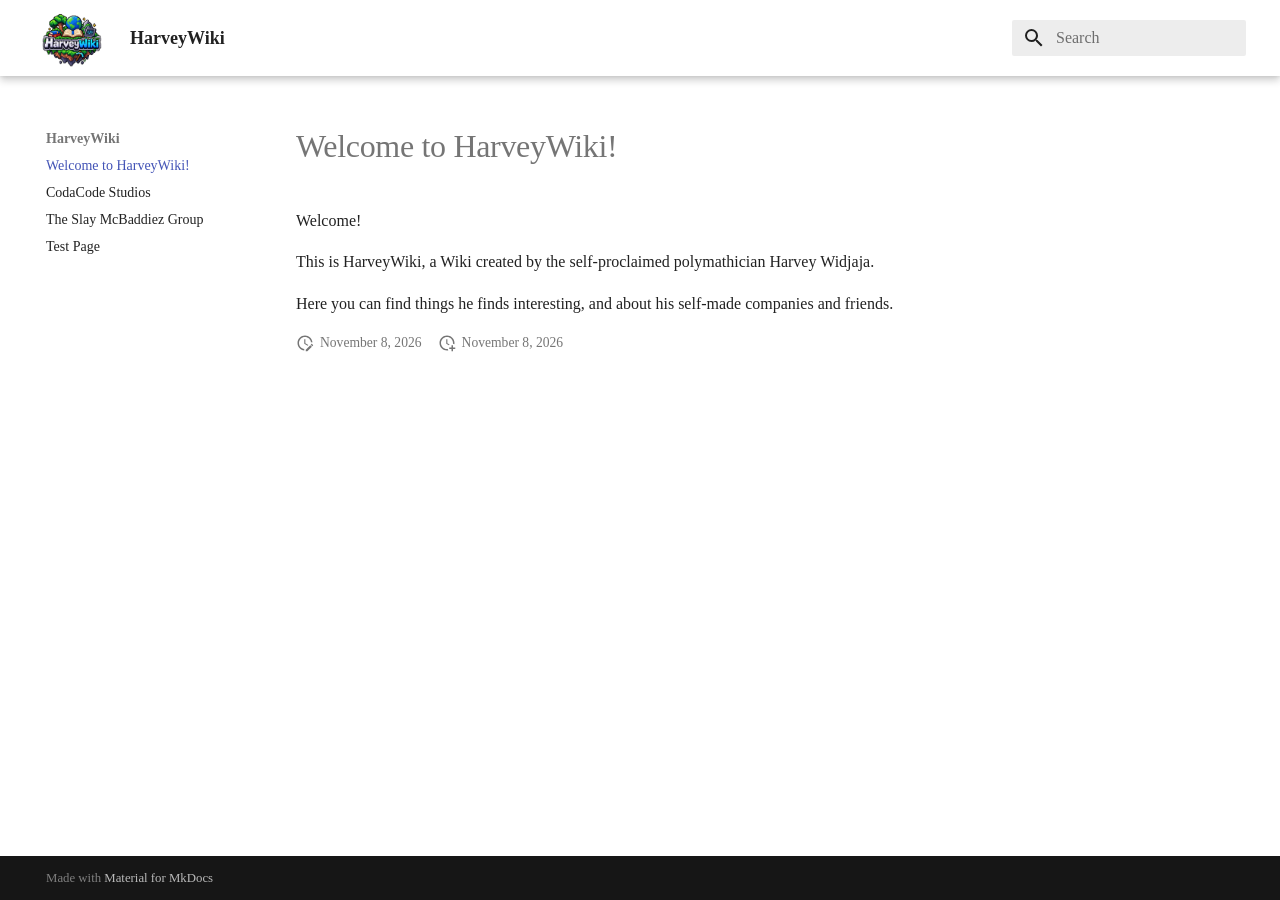
==== index.html @ f0a3e443 "Deployed 99fb58b with MkDocs version: 1.6.1" ====
<!doctype html>
<html lang="en" class="no-js">
  <head>
    
      <meta charset="utf-8">
      <meta name="viewport" content="width=device-width,initial-scale=1">
      
      
      
      
      
        <link rel="next" href="codacode-studios/">
      
      
        
      
      
      <link rel="icon" href="logo.png">
      <meta name="generator" content="mkdocs-1.6.1, mkdocs-material-9.8.1">
    
    
      
        <title>Welcome to HarveyWiki! - HarveyWiki</title>
      
    
    
      <link rel="stylesheet" href="assets/stylesheets/main.57a0d79d.min.css">
      
        
        <link rel="stylesheet" href="assets/stylesheets/palette.fb2fffe2.min.css">
      
      


    
    
      
    
    
      
    
    
      <link rel="stylesheet" href="stylesheets/extra.css">
    
    <script>__md_scope=new URL(".",location),__md_hash=e=>[...e].reduce(((e,_)=>(e<<5)-e+_.charCodeAt(0)),0),__md_get=(e,_=localStorage,t=__md_scope)=>JSON.parse(_.getItem(t.pathname+"."+e)),__md_set=(e,_,t=localStorage,a=__md_scope)=>{try{t.setItem(a.pathname+"."+e,JSON.stringify(_))}catch(e){}}</script>
    
      

    
    
  </head>
  
  
    
    
    
    
    
    <body dir="ltr" data-md-color-scheme="default" data-md-color-primary="white" data-md-color-accent="blue">
  
    
    <input class="md-toggle" data-md-toggle="drawer" type="checkbox" id="__drawer" autocomplete="off">
    <input class="md-toggle" data-md-toggle="search" type="checkbox" id="__search" autocomplete="off">
    <label class="md-overlay" for="__drawer"></label>
    <div data-md-component="skip">
      
    </div>
    <div data-md-component="announce">
      
    </div>
    
    
      

  

<header class="md-header md-header--shadow" data-md-component="header">
  <nav class="md-header__inner md-grid" aria-label="Header">
    <a href="." title="HarveyWiki" class="md-header__button md-logo" aria-label="HarveyWiki" data-md-component="logo">
      
  <img src="logo.png" alt="logo">

    </a>
    <label class="md-header__button md-icon" for="__drawer">
      
      <svg xmlns="http://www.w3.org/2000/svg" viewBox="0 0 24 24"><path d="M3 6h18v2H3zm0 5h18v2H3zm0 5h18v2H3z"/></svg>
    </label>
    <div class="md-header__title" data-md-component="header-title">
      <div class="md-header__ellipsis">
        <div class="md-header__topic">
          <span class="md-ellipsis">
            HarveyWiki
          </span>
        </div>
        <div class="md-header__topic" data-md-component="header-topic">
          <span class="md-ellipsis">
            
              Welcome to HarveyWiki!
            
          </span>
        </div>
      </div>
    </div>
    
      
    
    
    
    
      
      
        <label class="md-header__button md-icon" for="__search">
          
          <svg xmlns="http://www.w3.org/2000/svg" viewBox="0 0 24 24"><path d="M9.5 3A6.5 6.5 0 0 1 16 9.5c0 1.61-.59 3.09-1.56 4.23l.27.27h.79l5 5-1.5 1.5-5-5v-.79l-.27-.27A6.52 6.52 0 0 1 9.5 16 6.5 6.5 0 0 1 3 9.5 6.5 6.5 0 0 1 9.5 3m0 2C7 5 5 7 5 9.5S7 14 9.5 14 14 12 14 9.5 12 5 9.5 5"/></svg>
        </label>
        <div class="md-search" data-md-component="search" role="dialog">
  <label class="md-search__overlay" for="__search"></label>
  <div class="md-search__inner" role="search">
    <form class="md-search__form" name="search">
      <input type="text" class="md-search__input" name="query" aria-label="Search" placeholder="Search" autocapitalize="off" autocorrect="off" autocomplete="off" spellcheck="false" data-md-component="search-query" required>
      <label class="md-search__icon md-icon" for="__search">
        
        <svg xmlns="http://www.w3.org/2000/svg" viewBox="0 0 24 24"><path d="M9.5 3A6.5 6.5 0 0 1 16 9.5c0 1.61-.59 3.09-1.56 4.23l.27.27h.79l5 5-1.5 1.5-5-5v-.79l-.27-.27A6.52 6.52 0 0 1 9.5 16 6.5 6.5 0 0 1 3 9.5 6.5 6.5 0 0 1 9.5 3m0 2C7 5 5 7 5 9.5S7 14 9.5 14 14 12 14 9.5 12 5 9.5 5"/></svg>
        
        <svg xmlns="http://www.w3.org/2000/svg" viewBox="0 0 24 24"><path d="M20 11v2H8l5.5 5.5-1.42 1.42L4.16 12l7.92-7.92L13.5 5.5 8 11z"/></svg>
      </label>
      <nav class="md-search__options" aria-label="Search">
        
        <button type="reset" class="md-search__icon md-icon" title="Clear" aria-label="Clear" tabindex="-1">
          
          <svg xmlns="http://www.w3.org/2000/svg" viewBox="0 0 24 24"><path d="M19 6.41 17.59 5 12 10.59 6.41 5 5 6.41 10.59 12 5 17.59 6.41 19 12 13.41 17.59 19 19 17.59 13.41 12z"/></svg>
        </button>
      </nav>
      
    </form>
    <div class="md-search__output">
      <div class="md-search__scrollwrap" tabindex="0" data-md-scrollfix>
        <div class="md-search-result" data-md-component="search-result">
          <div class="md-search-result__meta">
            Initializing search
          </div>
          <ol class="md-search-result__list" role="presentation"></ol>
        </div>
      </div>
    </div>
  </div>
</div>
      
    
    
  </nav>
  
</header>
    
    <div class="md-container" data-md-component="container">
      
      
        
          
        
      
      <main class="md-main" data-md-component="main">
        <div class="md-main__inner md-grid">
          
            
              
              <div class="md-sidebar md-sidebar--primary" data-md-component="sidebar" data-md-type="navigation" >
                <div class="md-sidebar__scrollwrap">
                  <div class="md-sidebar__inner">
                    



  

<nav class="md-nav md-nav--primary md-nav--integrated" aria-label="Navigation" data-md-level="0">
  <label class="md-nav__title" for="__drawer">
    <a href="." title="HarveyWiki" class="md-nav__button md-logo" aria-label="HarveyWiki" data-md-component="logo">
      
  <img src="logo.png" alt="logo">

    </a>
    HarveyWiki
  </label>
  
  <ul class="md-nav__list" data-md-scrollfix>
    
      
      
  
  
    
  
  
  
    <li class="md-nav__item md-nav__item--active">
      
      <input class="md-nav__toggle md-toggle" type="checkbox" id="__toc">
      
      
      
      <a href="." class="md-nav__link md-nav__link--active">
        
  
  
  <span class="md-ellipsis">
    
  
    Welcome to HarveyWiki!
  

    
  </span>
  
  

      </a>
      
    </li>
  

    
      
      
  
  
  
  
    <li class="md-nav__item">
      <a href="codacode-studios/" class="md-nav__link">
        
  
  
  <span class="md-ellipsis">
    
  
    CodaCode Studios
  

    
  </span>
  
  

      </a>
    </li>
  

    
      
      
  
  
  
  
    <li class="md-nav__item">
      <a href="slaymcbaddies/" class="md-nav__link">
        
  
  
  <span class="md-ellipsis">
    
  
    The Slay McBaddiez Group
  

    
  </span>
  
  

      </a>
    </li>
  

    
      
      
  
  
  
  
    <li class="md-nav__item">
      <a href="testing/" class="md-nav__link">
        
  
  
  <span class="md-ellipsis">
    
  
    Test Page
  

    
  </span>
  
  

      </a>
    </li>
  

    
  </ul>
</nav>
                  </div>
                </div>
              </div>
            
            
          
          
            <div class="md-content" data-md-component="content">
              
              <article class="md-content__inner md-typeset">
                
                  



  <h1>Welcome to HarveyWiki!</h1>

<p>Welcome!</p>
<p>This is HarveyWiki, a Wiki created by the self-proclaimed polymathician Harvey Widjaja.</p>
<p>Here you can find things he finds interesting, and about his self-made companies and friends.</p>







  
    
  
  
    
  


  <aside class="md-source-file">
    
      
  <span class="md-source-file__fact">
    <span class="md-icon" title="Last update">
      <svg xmlns="http://www.w3.org/2000/svg" viewBox="0 0 24 24"><path d="M21 13.1c-.1 0-.3.1-.4.2l-1 1 2.1 2.1 1-1c.2-.2.2-.6 0-.8l-1.3-1.3c-.1-.1-.2-.2-.4-.2m-1.9 1.8-6.1 6V23h2.1l6.1-6.1zM12.5 7v5.2l4 2.4-1 1L11 13V7zM11 21.9c-5.1-.5-9-4.8-9-9.9C2 6.5 6.5 2 12 2c5.3 0 9.6 4.1 10 9.3-.3-.1-.6-.2-1-.2s-.7.1-1 .2C19.6 7.2 16.2 4 12 4c-4.4 0-8 3.6-8 8 0 4.1 3.1 7.5 7.1 7.9l-.1.2z"/></svg>
    </span>
    <span class="git-revision-date-localized-plugin git-revision-date-localized-plugin-date" title="November 8, 2026 23:16:44 UTC">November 8, 2026</span>
  </span>

    
    
      
  <span class="md-source-file__fact">
    <span class="md-icon" title="Created">
      <svg xmlns="http://www.w3.org/2000/svg" viewBox="0 0 24 24"><path d="M14.47 15.08 11 13V7h1.5v5.25l3.08 1.83c-.41.28-.79.62-1.11 1m-1.39 4.84c-.36.05-.71.08-1.08.08-4.42 0-8-3.58-8-8s3.58-8 8-8 8 3.58 8 8c0 .37-.03.72-.08 1.08.69.1 1.33.32 1.92.64.1-.56.16-1.13.16-1.72 0-5.5-4.5-10-10-10S2 6.5 2 12s4.47 10 10 10c.59 0 1.16-.06 1.72-.16-.32-.59-.54-1.23-.64-1.92M18 15v3h-3v2h3v3h2v-3h3v-2h-3v-3z"/></svg>
    </span>
    <span class="git-revision-date-localized-plugin git-revision-date-localized-plugin-date" title="November 8, 2026 23:16:44 UTC">November 8, 2026</span>
  </span>

    
    
    
  </aside>





                
              </article>
            </div>
          
          
<script>var target=document.getElementById(location.hash.slice(1));target&&target.name&&(target.checked=target.name.startsWith("__tabbed_"))</script>
        </div>
        
      </main>
      
        <footer class="md-footer">
  
  <div class="md-footer-meta md-typeset">
    <div class="md-footer-meta__inner md-grid">
      <div class="md-copyright">
  
  
    Made with
    <a href="https://squidfunk.github.io/mkdocs-material/" target="_blank" rel="noopener">
      Material for MkDocs
    </a>
  
</div>
      
    </div>
  </div>
</footer>
      
    </div>
    <div class="md-dialog" data-md-component="dialog">
      <div class="md-dialog__inner md-typeset"></div>
    </div>
    
    
    
      
      
      <script id="__config" type="application/json">{"annotate": null, "base": ".", "features": ["navigation.sections", "navigation.expand", "toc.integrate"], "search": "assets/javascripts/workers/search.a7633da7.min.js", "tags": null, "translations": {"clipboard.copied": "Copied to clipboard", "clipboard.copy": "Copy to clipboard", "search.result.more.one": "1 more on this page", "search.result.more.other": "# more on this page", "search.result.none": "No matching documents", "search.result.one": "1 matching document", "search.result.other": "# matching documents", "search.result.placeholder": "Type to start searching", "search.result.term.missing": "Missing", "select.version": "Select version"}, "version": null}</script>
    
    
      <script src="assets/javascripts/bundle.a5f9d56c.min.js"></script>
      
    
  </body>
</html>
---- assets/stylesheets/main.57a0d79d.min.css ----
@charset "UTF-8";html{box-sizing:border-box;-webkit-text-size-adjust:none;-moz-text-size-adjust:none;text-size-adjust:none}*,:after,:before{box-sizing:inherit}@media(prefers-reduced-motion){*,:after,:before{transition:none!important}}body{margin:0;-webkit-font-smoothing:antialiased;-moz-osx-font-smoothing:grayscale;--md-text-font-family:var(--md-text-font, _),
    -apple-system, BlinkMacSystemFont, Helvetica, Arial, sans-serif;--md-code-font-family:var(--md-code-font, _),
    SFMono-Regular, Consolas, Menlo, monospace}.md-typeset code:not(.focus-visible),a,button,input,label{-webkit-tap-highlight-color:transparent}a{color:inherit;text-decoration:none}hr{box-sizing:initial;display:block;height:.05rem;padding:0;overflow:visible;border:0}small{font-size:80%}sub,sup{line-height:1em}img{border-style:none}table{border-spacing:0;border-collapse:initial}td,th{font-weight:400;vertical-align:top}button{padding:0;margin:0;font-family:inherit;font-size:inherit;background:#0000;border:0}input{border:0;outline:none}:root{--md-primary-fg-color:#4051b5;--md-primary-fg-color--light:#5d6cc0;--md-primary-fg-color--dark:#303fa1;--md-primary-bg-color:#fff;--md-primary-bg-color--light:#ffffffb3;--md-accent-fg-color:#526cfe;--md-accent-fg-color--transparent:#526cfe1a;--md-accent-bg-color:#fff;--md-accent-bg-color--light:#ffffffb3;--md-typeset-table-sort-icon:url("data:image/svg+xml;charset=utf-8,<svg xmlns='http://www.w3.org/2000/svg' viewBox='0 0 24 24'><path d='m18 21-4-4h3V7h-3l4-4 4 4h-3v10h3M2 19v-2h10v2M2 13v-2h7v2M2 7V5h4v2z'/></svg>");--md-typeset-table-sort-icon--asc:url("data:image/svg+xml;charset=utf-8,<svg xmlns='http://www.w3.org/2000/svg' viewBox='0 0 24 24'><path d='M19 17h3l-4 4-4-4h3V3h2M2 17h10v2H2M6 5v2H2V5m0 6h7v2H2z'/></svg>");--md-typeset-table-sort-icon--desc:url("data:image/svg+xml;charset=utf-8,<svg xmlns='http://www.w3.org/2000/svg' viewBox='0 0 24 24'><path d='M19 7h3l-4-4-4 4h3v14h2M2 17h10v2H2M6 5v2H2V5m0 6h7v2H2z'/></svg>")}[data-md-color-scheme=default]{color-scheme:light}[data-md-color-scheme=default] img[src$="#gh-dark-mode-only"],[data-md-color-scheme=default] img[src$="#only-dark"]{display:none}:root,[data-md-color-scheme=default]{--md-hue:225deg;--md-default-fg-color:#000000de;--md-default-fg-color--light:#0000008a;--md-default-fg-color--lighter:#00000052;--md-default-fg-color--lightest:#00000012;--md-default-bg-color:#fff;--md-default-bg-color--light:#ffffffb3;--md-default-bg-color--lighter:#ffffff4d;--md-default-bg-color--lightest:#ffffff1f;--md-code-fg-color:#36464e;--md-code-bg-color:#f5f5f5;--md-code-bg-color--light:#f5f5f5b3;--md-code-bg-color--lighter:#f5f5f54d;--md-code-hl-color:#4287ff;--md-code-hl-color--light:#4287ff1a;--md-code-hl-number-color:#d52a2a;--md-code-hl-special-color:#db1457;--md-code-hl-function-color:#a846b9;--md-code-hl-constant-color:#6e59d9;--md-code-hl-keyword-color:#3f6ec6;--md-code-hl-string-color:#1c7d4d;--md-code-hl-name-color:var(--md-code-fg-color);--md-code-hl-operator-color:var(--md-default-fg-color--light);--md-code-hl-punctuation-color:var(--md-default-fg-color--light);--md-code-hl-comment-color:var(--md-default-fg-color--light);--md-code-hl-generic-color:var(--md-default-fg-color--light);--md-code-hl-variable-color:var(--md-default-fg-color--light);--md-typeset-color:var(--md-default-fg-color);--md-typeset-a-color:var(--md-primary-fg-color);--md-typeset-del-color:#f5503d26;--md-typeset-ins-color:#0bd57026;--md-typeset-kbd-color:#fafafa;--md-typeset-kbd-accent-color:#fff;--md-typeset-kbd-border-color:#b8b8b8;--md-typeset-mark-color:#ffff0080;--md-typeset-table-color:#0000001f;--md-typeset-table-color--light:#00000009;--md-admonition-fg-color:var(--md-default-fg-color);--md-admonition-bg-color:var(--md-default-bg-color);--md-warning-fg-color:#000000de;--md-warning-bg-color:#ff9;--md-footer-fg-color:#fff;--md-footer-fg-color--light:#ffffffb3;--md-footer-fg-color--lighter:#ffffff73;--md-footer-bg-color:#000000de;--md-footer-bg-color--dark:#00000052;--md-shadow-z1:0 0.2rem 0.5rem #0000000d,
    0 0 0.05rem #0000001a;--md-shadow-z2:0 0.2rem 0.5rem #0000001a,
    0 0 0.05rem #00000040;--md-shadow-z3:0 0.2rem 0.5rem #0003,
    0 0 0.05rem #00000059}.md-icon svg{display:block;width:1.2rem;height:1.2rem;fill:currentcolor}aside,body,input{font-family:var(--md-text-font-family);font-feature-settings:"kern","liga";color:var(--md-typeset-color)}code,kbd,pre{font-family:var(--md-code-font-family);font-feature-settings:"kern"}.md-typeset{font-size:.8rem;line-height:1.6;overflow-wrap:break-word;-webkit-print-color-adjust:exact;color-adjust:exact}@media print{.md-typeset{font-size:.68rem}.md-typeset code,.md-typeset kbd,.md-typeset pre{white-space:pre-wrap}}.md-typeset blockquote,.md-typeset dl,.md-typeset figure,.md-typeset ol,.md-typeset pre,.md-typeset ul{margin-top:1em;margin-bottom:1em}.md-typeset h1{margin:0 0 1.25em;font-size:2em;line-height:1.3;color:var(--md-default-fg-color--light)}.md-typeset h1,.md-typeset h2{font-weight:300;letter-spacing:-.01em}.md-typeset h2{margin:1.6em 0 .64em;font-size:1.5625em;line-height:1.4}.md-typeset h3{margin:1.6em 0 .8em;font-size:1.25em;font-weight:400;line-height:1.5;letter-spacing:-.01em}.md-typeset h2+h3{margin-top:.8em}.md-typeset h4{margin:1em 0;font-weight:700;letter-spacing:-.01em}.md-typeset h5,.md-typeset h6{margin:1.25em 0;font-size:.8em;font-weight:700;color:var(--md-default-fg-color--light);letter-spacing:-.01em}.md-typeset h5{text-transform:uppercase}.md-typeset h5 code{text-transform:none}.md-typeset hr{display:flow-root;margin:1.5em 0;border-bottom:.05rem solid var(--md-default-fg-color--lightest)}.md-typeset a{color:var(--md-typeset-a-color);word-break:break-word}.md-typeset a,.md-typeset a:before{transition:color 125ms}.md-typeset a:focus,.md-typeset a:hover{color:var(--md-accent-fg-color)}.md-typeset a:focus code,.md-typeset a:hover code{color:var(--md-accent-fg-color);background-color:var(--md-accent-fg-color--transparent)}.md-typeset a code{color:var(--md-typeset-a-color)}.md-typeset a.focus-visible{outline-color:var(--md-accent-fg-color);outline-offset:.2rem}.md-typeset code,.md-typeset kbd,.md-typeset pre{font-variant-ligatures:none;color:var(--md-code-fg-color);direction:ltr;transition:background-color 125ms}.md-typeset code{padding:0 .2941176471em;font-size:.85em;word-break:break-word;background-color:var(--md-code-bg-color);border-radius:.1rem;-webkit-box-decoration-break:clone;box-decoration-break:clone;transition:color 125ms,background-color 125ms}.md-typeset code:not(.focus-visible){outline:none}.md-typeset pre{position:relative;display:flow-root;line-height:1.4}.md-typeset pre>code{display:block;padding:.7720588235em 1.1764705882em;margin:0;overflow:auto;word-break:normal;touch-action:auto;scrollbar-color:var(--md-default-fg-color--lighter) #0000;scrollbar-width:thin;outline-color:var(--md-accent-fg-color);box-shadow:none;-webkit-box-decoration-break:slice;box-decoration-break:slice}.md-typeset pre>code:hover{scrollbar-color:var(--md-accent-fg-color) #0000}.md-typeset pre>code::-webkit-scrollbar{width:.2rem;height:.2rem}.md-typeset pre>code::-webkit-scrollbar-thumb{background-color:var(--md-default-fg-color--lighter)}.md-typeset pre>code::-webkit-scrollbar-thumb:hover{background-color:var(--md-accent-fg-color)}.md-typeset kbd{display:inline-block;padding:0 .6666666667em;font-size:.75em;color:var(--md-default-fg-color);word-break:break-word;vertical-align:text-top;background-color:var(--md-typeset-kbd-color);border-radius:.1rem;box-shadow:0 .1rem 0 .05rem var(--md-typeset-kbd-border-color),0 .1rem 0 var(--md-typeset-kbd-border-color),0 -.1rem .2rem var(--md-typeset-kbd-accent-color) inset}.md-typeset mark{color:inherit;word-break:break-word;background-color:var(--md-typeset-mark-color);-webkit-box-decoration-break:clone;box-decoration-break:clone}.md-typeset abbr{text-decoration:none;cursor:help}.md-typeset [data-preview],.md-typeset abbr{border-bottom:.05rem dotted var(--md-default-fg-color--light)}.md-typeset small{opacity:.75}[dir=ltr] .md-typeset sub,[dir=ltr] .md-typeset sup{margin-left:.078125em}[dir=rtl] .md-typeset sub,[dir=rtl] .md-typeset sup{margin-right:.078125em}[dir=ltr] .md-typeset blockquote{padding-left:.6rem;border-left:.2rem solid var(--md-default-fg-color--lighter)}[dir=rtl] .md-typeset blockquote{padding-right:.6rem;border-right:.2rem solid var(--md-default-fg-color--lighter)}.md-typeset blockquote{margin-left:0;margin-right:0;color:var(--md-default-fg-color--light)}.md-typeset ul{list-style-type:disc}.md-typeset ul[type]{list-style-type:revert-layer}[dir=ltr] .md-typeset ol,[dir=ltr] .md-typeset ol li ol,[dir=ltr] .md-typeset ol li ul,[dir=ltr] .md-typeset ul,[dir=ltr] .md-typeset ul li ol,[dir=ltr] .md-typeset ul li ul{margin-left:.625em}[dir=rtl] .md-typeset ol,[dir=rtl] .md-typeset ol li ol,[dir=rtl] .md-typeset ol li ul,[dir=rtl] .md-typeset ul,[dir=rtl] .md-typeset ul li ol,[dir=rtl] .md-typeset ul li ul{margin-right:.625em}.md-typeset ol,.md-typeset ul{padding:0}.md-typeset ol:not([hidden]),.md-typeset ul:not([hidden]){display:flow-root}.md-typeset ol ol,.md-typeset ul ol{list-style-type:lower-alpha}.md-typeset ol ol ol,.md-typeset ul ol ol{list-style-type:lower-roman}.md-typeset ol ol ol ol,.md-typeset ul ol ol ol{list-style-type:upper-alpha}.md-typeset ol ol ol ol ol,.md-typeset ul ol ol ol ol{list-style-type:upper-roman}.md-typeset ol[type],.md-typeset ul[type]{list-style-type:revert-layer}[dir=ltr] .md-typeset ol li,[dir=ltr] .md-typeset ul li{margin-left:1.25em}[dir=rtl] .md-typeset ol li,[dir=rtl] .md-typeset ul li{margin-right:1.25em}.md-typeset ol li,.md-typeset ul li{margin-bottom:.5em}.md-typeset ol li blockquote,.md-typeset ol li p,.md-typeset ul li blockquote,.md-typeset ul li p{margin:.5em 0}.md-typeset ol li:last-child,.md-typeset ul li:last-child{margin-bottom:0}.md-typeset ol li ol,.md-typeset ol li ul,.md-typeset ul li ol,.md-typeset ul li ul{margin-top:.5em;margin-bottom:.5em}[dir=ltr] .md-typeset dd{margin-left:1.875em}[dir=rtl] .md-typeset dd{margin-right:1.875em}.md-typeset dd{margin-top:1em;margin-bottom:1.5em}.md-typeset img,.md-typeset svg,.md-typeset video{max-width:100%;height:auto}.md-typeset img[align=left]{margin:1em 1em 1em 0}.md-typeset img[align=right]{margin:1em 0 1em 1em}.md-typeset img[align]:only-child{margin-top:0}.md-typeset figure{display:flow-root;width:fit-content;max-width:100%;margin:1em auto;text-align:center}.md-typeset figure img{display:block;margin:0 auto}.md-typeset figcaption{max-width:24rem;margin:1em auto;font-style:italic}.md-typeset iframe{max-width:100%}.md-typeset table:not([class]){display:inline-block;max-width:100%;overflow:auto;font-size:.64rem;touch-action:auto;background-color:var(--md-default-bg-color);border:.05rem solid var(--md-typeset-table-color);border-radius:.1rem}@media print{.md-typeset table:not([class]){display:table}}.md-typeset table:not([class])+*{margin-top:1.5em}.md-typeset table:not([class]) td>:first-child,.md-typeset table:not([class]) th>:first-child{margin-top:0}.md-typeset table:not([class]) td>:last-child,.md-typeset table:not([class]) th>:last-child{margin-bottom:0}.md-typeset table:not([class]) td:not([align]),.md-typeset table:not([class]) th:not([align]){text-align:left}[dir=rtl] .md-typeset table:not([class]) td:not([align]),[dir=rtl] .md-typeset table:not([class]) th:not([align]){text-align:right}.md-typeset table:not([class]) th{min-width:5rem;padding:.9375em 1.25em;font-weight:700;vertical-align:top}.md-typeset table:not([class]) td{padding:.9375em 1.25em;vertical-align:top;border-top:.05rem solid var(--md-typeset-table-color)}.md-typeset table:not([class]) tbody tr{transition:background-color 125ms}.md-typeset table:not([class]) tbody tr:hover{background-color:var(--md-typeset-table-color--light);box-shadow:0 .05rem 0 var(--md-default-bg-color) inset}.md-typeset table:not([class]) a{word-break:normal}.md-typeset table th[role=columnheader]{cursor:pointer}[dir=ltr] .md-typeset table th[role=columnheader]:after{margin-left:.5em}[dir=rtl] .md-typeset table th[role=columnheader]:after{margin-right:.5em}.md-typeset table th[role=columnheader]:after{display:inline-block;width:1.2em;height:1.2em;vertical-align:text-bottom;content:"";-webkit-mask-image:var(--md-typeset-table-sort-icon);mask-image:var(--md-typeset-table-sort-icon);-webkit-mask-repeat:no-repeat;mask-repeat:no-repeat;-webkit-mask-size:contain;mask-size:contain;transition:background-color 125ms}.md-typeset table th[role=columnheader]:hover:after{background-color:var(--md-default-fg-color--lighter)}.md-typeset table th[role=columnheader][aria-sort=ascending]:after{background-color:var(--md-default-fg-color--light);-webkit-mask-image:var(--md-typeset-table-sort-icon--asc);mask-image:var(--md-typeset-table-sort-icon--asc)}.md-typeset table th[role=columnheader][aria-sort=descending]:after{background-color:var(--md-default-fg-color--light);-webkit-mask-image:var(--md-typeset-table-sort-icon--desc);mask-image:var(--md-typeset-table-sort-icon--desc)}.md-typeset__scrollwrap{margin:1em -.8rem;overflow-x:auto;touch-action:auto}.md-typeset__table{display:inline-block;padding:0 .8rem;margin-bottom:.5em}@media print{.md-typeset__table{display:block}}html .md-typeset__table table{display:table;width:100%;margin:0;overflow:hidden}@media screen and (max-width:44.984375em){.md-content__inner>pre{margin:1em -.8rem}.md-content__inner>pre code{border-radius:0}}.md-typeset .md-author{position:relative;display:block;flex-shrink:0;width:1.6rem;height:1.6rem;overflow:hidden;border-radius:100%;transition:color 125ms,transform 125ms}.md-typeset .md-author img{display:block}.md-typeset .md-author--more{font-size:.6rem;font-weight:700;line-height:1.6rem;color:var(--md-default-fg-color--lighter);text-align:center;background:var(--md-default-fg-color--lightest)}.md-typeset .md-author--long{width:2.4rem;height:2.4rem}.md-typeset a.md-author{transform:scale(1)}.md-typeset a.md-author img{filter:grayscale(100%) opacity(75%);border-radius:100%;transition:filter 125ms}.md-typeset a.md-author:focus,.md-typeset a.md-author:hover{z-index:1;transform:scale(1.1)}.md-typeset a.md-author:focus img,.md-typeset a.md-author:hover img{filter:grayscale(0)}.md-banner{overflow:auto;color:var(--md-footer-fg-color);background-color:var(--md-footer-bg-color)}@media print{.md-banner{display:none}}.md-banner--warning{color:var(--md-warning-fg-color);background-color:var(--md-warning-bg-color)}.md-banner__inner{padding:0 .8rem;margin:.6rem auto;font-size:.7rem}[dir=ltr] .md-banner__button{float:right}[dir=rtl] .md-banner__button{float:left}.md-banner__button{color:inherit;cursor:pointer;transition:opacity .25s}.no-js .md-banner__button{display:none}.md-banner__button:hover{opacity:.7}html{height:100%;overflow-x:hidden;font-size:125%}@media screen and (min-width:100em){html{font-size:137.5%}}@media screen and (min-width:125em){html{font-size:150%}}body{position:relative;display:flex;flex-direction:column;width:100%;min-height:100%;font-size:.5rem;background-color:var(--md-default-bg-color)}@media print{body{display:block}}@media screen and (max-width:59.984375em){body[data-md-scrolllock]{position:fixed}}.md-grid{max-width:61rem;margin-left:auto;margin-right:auto}.md-container{display:flex;flex-grow:1;flex-direction:column}@media print{.md-container{display:block}}.md-main{flex-grow:1}.md-main__inner{display:flex;height:100%;margin-top:1.5rem}.md-ellipsis{overflow:hidden;text-overflow:ellipsis}.md-toggle{display:none}.md-option{position:absolute;width:0;height:0;opacity:0}.md-option:checked+label:not([hidden]){display:block}.md-option.focus-visible+label{outline-style:auto;outline-color:var(--md-accent-fg-color)}.md-skip{position:fixed;z-index:-1;padding:.3rem .5rem;margin:.5rem;font-size:.64rem;color:var(--md-default-bg-color);background-color:var(--md-default-fg-color);border-radius:.1rem;outline-color:var(--md-accent-fg-color);opacity:0;transform:translateY(.4rem)}.md-skip:focus{z-index:10;opacity:1;transition:transform .25s cubic-bezier(.4,0,.2,1),opacity 175ms 75ms;transform:translateY(0)}@page{margin:25mm}:root{--md-clipboard-icon:url("data:image/svg+xml;charset=utf-8,<svg xmlns='http://www.w3.org/2000/svg' viewBox='0 0 24 24'><path d='M19 21H8V7h11m0-2H8a2 2 0 0 0-2 2v14a2 2 0 0 0 2 2h11a2 2 0 0 0 2-2V7a2 2 0 0 0-2-2m-3-4H4a2 2 0 0 0-2 2v14h2V3h12z'/></svg>");--md-code-select-icon:url("data:image/svg+xml;charset=utf-8,<svg xmlns='http://www.w3.org/2000/svg' viewBox='0 0 24 24'><path d='M19 19h-4v2h4c1.1 0 2-.9 2-2v-4h-2m0-12h-4v2h4v4h2V5c0-1.1-.9-2-2-2M5 5h4V3H5c-1.1 0-2 .9-2 2v4h2m0 6H3v4c0 1.1.9 2 2 2h4v-2H5zm2-4h2v2H7zm4 0h2v2h-2zm4 0h2v2h-2zM7 7h2v2H7zm4 0h2v2h-2zm4 0h2v2h-2zm-8 8h2v2H7zm4 0h2v2h-2zm4 0h2v2h-2z'/></svg>");--md-code-copy-icon:url("data:image/svg+xml;charset=utf-8,<svg xmlns='http://www.w3.org/2000/svg' viewBox='0 0 24 24'><path d='M19 21H8V7h11m0-2H8a2 2 0 0 0-2 2v14a2 2 0 0 0 2 2h11a2 2 0 0 0 2-2V7a2 2 0 0 0-2-2m-3-4H4a2 2 0 0 0-2 2v14h2V3h12z'/></svg>")}.md-clipboard{z-index:1;width:1.5em;height:1.5em;color:var(--md-default-fg-color--lightest);cursor:pointer;border-radius:.1rem;outline-color:var(--md-accent-fg-color);outline-offset:.1rem;transition:color .25s}@media print{.md-clipboard{display:none}}.md-clipboard:not(.focus-visible){outline:none;-webkit-tap-highlight-color:transparent}:hover>.md-clipboard{color:var(--md-default-fg-color--light)}.md-clipboard:focus,.md-clipboard:hover{color:var(--md-accent-fg-color)}.md-clipboard:after{display:block;width:1.125em;height:1.125em;margin:0 auto;content:"";background-color:currentcolor;-webkit-mask-image:var(--md-clipboard-icon);mask-image:var(--md-clipboard-icon);-webkit-mask-repeat:no-repeat;mask-repeat:no-repeat;-webkit-mask-position:center;mask-position:center;-webkit-mask-size:contain;mask-size:contain}.md-clipboard--inline{cursor:pointer}.md-clipboard--inline code{transition:color .25s,background-color .25s}.md-clipboard--inline:focus code,.md-clipboard--inline:hover code{color:var(--md-accent-fg-color);background-color:var(--md-accent-fg-color--transparent)}.md-typeset .md-code__content{display:grid}.md-code__nav{position:absolute;top:.25em;right:.25em;z-index:1;display:flex;gap:.2rem;padding:.2rem;background-color:var(--md-code-bg-color--lighter);border-radius:.1rem;transition:background-color .25s}:hover>.md-code__nav{background-color:var(--md-code-bg-color--light)}.md-code__button{display:block;width:1.5em;height:1.5em;color:var(--md-default-fg-color--lightest);cursor:pointer;outline-color:var(--md-accent-fg-color);outline-offset:.1rem;transition:color .25s}:hover>*>.md-code__button{color:var(--md-default-fg-color--light)}.md-code__button.focus-visible,.md-code__button:hover{color:var(--md-accent-fg-color)}.md-code__button--active{color:var(--md-default-fg-color)!important}.md-code__button:after{display:block;width:1.125em;height:1.125em;margin:0 auto;content:"";background-color:currentcolor;-webkit-mask-repeat:no-repeat;mask-repeat:no-repeat;-webkit-mask-position:center;mask-position:center;-webkit-mask-size:contain;mask-size:contain}.md-code__button[data-md-type=select]:after{-webkit-mask-image:var(--md-code-select-icon);mask-image:var(--md-code-select-icon)}.md-code__button[data-md-type=copy]:after{-webkit-mask-image:var(--md-code-copy-icon);mask-image:var(--md-code-copy-icon)}@keyframes consent{0%{opacity:0;transform:translateY(100%)}to{opacity:1;transform:translateY(0)}}@keyframes overlay{0%{opacity:0}to{opacity:1}}.md-consent__overlay{position:fixed;top:0;z-index:5;width:100%;height:100%;background-color:#0000008a;-webkit-backdrop-filter:blur(.1rem);backdrop-filter:blur(.1rem);opacity:1;animation:overlay .25s both}.md-consent__inner{position:fixed;bottom:0;z-index:5;width:100%;max-height:100%;padding:0;overflow:auto;background-color:var(--md-default-bg-color);border:0;border-radius:.1rem;box-shadow:0 0 .2rem #0000001a,0 .2rem .4rem #0003;animation:consent .5s cubic-bezier(.1,.7,.1,1) both}.md-consent__form{padding:.8rem}.md-consent__settings{display:none;margin:1em 0}input:checked+.md-consent__settings{display:block}.md-consent__controls{margin-bottom:.8rem}.md-typeset .md-consent__controls .md-button{display:inline}@media screen and (max-width:44.984375em){.md-typeset .md-consent__controls .md-button{display:block;width:100%;margin-top:.4rem;text-align:center}}.md-consent label{cursor:pointer}.md-content{flex-grow:1;min-width:0}.md-content__inner{padding-top:.6rem;margin:0 .8rem 1.2rem}@media screen and (min-width:76.25em){[dir=ltr] .md-sidebar--primary:not([hidden])~.md-content>.md-content__inner,[dir=rtl] .md-sidebar--secondary:not([hidden])~.md-content>.md-content__inner{margin-left:1.2rem}[dir=ltr] .md-sidebar--secondary:not([hidden])~.md-content>.md-content__inner,[dir=rtl] .md-sidebar--primary:not([hidden])~.md-content>.md-content__inner{margin-right:1.2rem}}.md-content__inner:before{display:block;height:.4rem;content:""}.md-content__inner>:last-child{margin-bottom:0}[dir=ltr] .md-content__button{float:right;margin-left:.4rem}[dir=rtl] .md-content__button{float:left;margin-right:.4rem}.md-content__button{padding:0;margin:.4rem 0}@media print{.md-content__button{display:none}}.md-typeset .md-content__button{color:var(--md-default-fg-color--lighter)}.md-content__button svg{display:inline;vertical-align:top}[dir=rtl] .md-content__button svg{transform:scaleX(-1)}[dir=ltr] .md-dialog{right:.8rem}[dir=rtl] .md-dialog{left:.8rem}.md-dialog{position:fixed;bottom:.8rem;z-index:4;min-width:11.1rem;padding:.4rem .6rem;pointer-events:none;background-color:var(--md-default-fg-color);border-radius:.1rem;box-shadow:var(--md-shadow-z3);opacity:0;transition:transform 0s .4s,opacity .4s;transform:translateY(100%)}@media print{.md-dialog{display:none}}.md-dialog--active{pointer-events:auto;opacity:1;transition:transform .4s cubic-bezier(.075,.85,.175,1),opacity .4s;transform:translateY(0)}.md-dialog__inner{font-size:.7rem;color:var(--md-default-bg-color)}.md-feedback{margin:2em 0 1em;text-align:center}.md-feedback fieldset{padding:0;margin:0;border:none}.md-feedback__title{margin:1em auto;font-weight:700}.md-feedback__inner{position:relative}.md-feedback__list{position:relative;display:flex;flex-wrap:wrap;place-content:baseline center}.md-feedback__list:hover .md-icon:not(:disabled){color:var(--md-default-fg-color--lighter)}:disabled .md-feedback__list{min-height:1.8rem}.md-feedback__icon{flex-shrink:0;margin:0 .1rem;color:var(--md-default-fg-color--light);cursor:pointer;transition:color 125ms}.md-feedback__icon:not(:disabled).md-icon:hover{color:var(--md-accent-fg-color)}.md-feedback__icon:disabled{color:var(--md-default-fg-color--lightest);pointer-events:none}.md-feedback__note{position:relative;opacity:0;transition:transform .4s cubic-bezier(.1,.7,.1,1),opacity .15s;transform:translateY(.4rem)}.md-feedback__note>*{max-width:16rem;margin:0 auto}:disabled .md-feedback__note{opacity:1;transform:translateY(0)}@media print{.md-feedback,.md-footer{display:none}}.md-footer{color:var(--md-footer-fg-color);background-color:var(--md-footer-bg-color)}.md-footer__inner{justify-content:space-between;padding:.2rem;overflow:auto}.md-footer__inner:not([hidden]){display:flex}.md-footer__link{display:flex;flex-grow:.01;align-items:end;max-width:100%;margin-top:1rem;margin-bottom:.4rem;overflow:hidden;outline-color:var(--md-accent-fg-color);transition:opacity .25s}.md-footer__link:focus,.md-footer__link:hover{opacity:.7}[dir=rtl] .md-footer__link svg{transform:scaleX(-1)}@media screen and (max-width:44.984375em){.md-footer__link--prev{flex-shrink:0}.md-footer__link--prev .md-footer__title{display:none}}[dir=ltr] .md-footer__link--next{margin-left:auto}.md-footer__link--next{text-align:right}[dir=rtl] .md-footer__link--next{margin-right:auto;text-align:left}.md-footer__title{flex-grow:1;max-width:calc(100% - 2.4rem);padding:0 1rem;margin-bottom:.7rem;font-size:.9rem;white-space:nowrap}.md-footer__button{padding:.4rem;margin:.2rem}.md-footer__direction{font-size:.64rem;opacity:.7}.md-footer-meta{background-color:var(--md-footer-bg-color--dark)}.md-footer-meta__inner{display:flex;flex-wrap:wrap;justify-content:space-between;padding:.2rem}html .md-footer-meta.md-typeset a{color:var(--md-footer-fg-color--light)}html .md-footer-meta.md-typeset a:focus,html .md-footer-meta.md-typeset a:hover{color:var(--md-footer-fg-color)}.md-copyright{width:100%;padding:.4rem 0;margin:auto .6rem;font-size:.64rem;color:var(--md-footer-fg-color--lighter)}.md-copyright__highlight{color:var(--md-footer-fg-color--light)}.md-social{display:inline-flex;gap:.2rem;padding:.2rem 0 .6rem;margin:0 .4rem}@media screen and (min-width:45em){.md-copyright{width:auto}.md-social{padding:.6rem 0}}.md-social__link{display:inline-block;width:1.6rem;height:1.6rem;text-align:center}.md-social__link:before{line-height:1.9}.md-social__link svg{max-height:.8rem;vertical-align:-25%;fill:currentcolor}.md-typeset .md-button{display:inline-block;padding:.625em 2em;font-weight:700;color:var(--md-primary-fg-color);cursor:pointer;border:.1rem solid;border-radius:.1rem;transition:color 125ms,background-color 125ms,border-color 125ms}.md-typeset .md-button--primary{color:var(--md-primary-bg-color);background-color:var(--md-primary-fg-color);border-color:var(--md-primary-fg-color)}.md-typeset .md-button:focus,.md-typeset .md-button:hover{color:var(--md-accent-bg-color);background-color:var(--md-accent-fg-color);border-color:var(--md-accent-fg-color)}[dir=ltr] .md-typeset .md-input,[dir=rtl] .md-typeset .md-input{border-top-left-radius:.1rem}[dir=ltr] .md-typeset .md-input,[dir=rtl] .md-typeset .md-input{border-top-right-radius:.1rem}.md-typeset .md-input{height:1.8rem;padding:0 .6rem;font-size:.8rem;border-bottom:.1rem solid var(--md-default-fg-color--lighter);box-shadow:var(--md-shadow-z1);transition:border .25s,box-shadow .25s}.md-typeset .md-input:focus,.md-typeset .md-input:hover{border-bottom-color:var(--md-accent-fg-color);box-shadow:var(--md-shadow-z2)}.md-typeset .md-input--stretch{width:100%}.md-header{position:sticky;left:0;right:0;top:0;z-index:4;display:block;color:var(--md-primary-bg-color);background-color:var(--md-primary-fg-color);box-shadow:0 0 .2rem #0000,0 .2rem .4rem #0000}@media print{.md-header{display:none}}.md-header[hidden]{transition:transform .25s cubic-bezier(.8,0,.6,1),box-shadow .25s;transform:translateY(-100%)}.md-header--shadow{box-shadow:0 0 .2rem #0000001a,0 .2rem .4rem #0003;transition:transform .25s cubic-bezier(.1,.7,.1,1),box-shadow .25s}.md-header__inner{display:flex;align-items:center;padding:0 .2rem}.md-header__button{position:relative;z-index:1;padding:.4rem;margin:.2rem;color:currentcolor;vertical-align:middle;cursor:pointer;outline-color:var(--md-accent-fg-color);transition:opacity .25s}.md-header__button:hover{opacity:.7}.md-header__button:not([hidden]){display:inline-block}.md-header__button:not(.focus-visible){outline:none;-webkit-tap-highlight-color:transparent}.md-header__button.md-logo{padding:.4rem;margin:.2rem}@media screen and (max-width:76.234375em){.md-header__button.md-logo{display:none}}.md-header__button.md-logo img,.md-header__button.md-logo svg{display:block;width:auto;height:1.2rem;fill:currentcolor}@media screen and (min-width:60em){.md-header__button[for=__search]{display:none}}.no-js .md-header__button[for=__search]{display:none}[dir=rtl] .md-header__button[for=__search] svg{transform:scaleX(-1)}@media screen and (min-width:76.25em){.md-header__button[for=__drawer]{display:none}}.md-header__topic{position:absolute;display:flex;max-width:100%;white-space:nowrap;transition:transform .4s cubic-bezier(.1,.7,.1,1),opacity .15s}.md-header__topic+.md-header__topic{z-index:-1;pointer-events:none;opacity:0;transition:transform .4s cubic-bezier(1,.7,.1,.1),opacity .15s;transform:translateX(1.25rem)}[dir=rtl] .md-header__topic+.md-header__topic{transform:translateX(-1.25rem)}.md-draft,.md-header__topic:first-child,.md-nav__title{font-weight:700}[dir=ltr] .md-header__title{margin-left:1rem;margin-right:.4rem}[dir=rtl] .md-header__title{margin-right:1rem;margin-left:.4rem}.md-header__title{flex-grow:1;height:2.4rem;font-size:.9rem;line-height:2.4rem}.md-header__title--active .md-header__topic{z-index:-1;pointer-events:none;opacity:0;transition:transform .4s cubic-bezier(1,.7,.1,.1),opacity .15s;transform:translateX(-1.25rem)}[dir=rtl] .md-header__title--active .md-header__topic{transform:translateX(1.25rem)}.md-header__title--active .md-header__topic+.md-header__topic{z-index:0;pointer-events:auto;opacity:1;transition:transform .4s cubic-bezier(.1,.7,.1,1),opacity .15s;transform:translateX(0)}.md-header__title>.md-header__ellipsis{position:relative;width:100%;height:100%}.md-header__option{display:flex;flex-shrink:0;max-width:100%;white-space:nowrap;transition:max-width 0s .25s,opacity .25s .25s}[data-md-toggle=search]:checked~.md-header .md-header__option{max-width:0;opacity:0;transition:max-width,opacity}.md-header__option>input{bottom:0}.md-header__source{display:none}@media screen and (min-width:60em){[dir=ltr] .md-header__source{margin-left:1rem}[dir=rtl] .md-header__source{margin-right:1rem}.md-header__source{display:block;width:11.7rem;max-width:11.7rem}}@media screen and (min-width:76.25em){[dir=ltr] .md-header__source{margin-left:1.4rem}[dir=rtl] .md-header__source{margin-right:1.4rem}}.md-meta{font-size:.7rem;line-height:1.3;color:var(--md-default-fg-color--light)}.md-meta__list{display:inline-flex;flex-wrap:wrap;padding:0;margin:0;list-style:none}.md-meta__item:not(:last-child):after{margin-left:.2rem;margin-right:.2rem;content:"·"}.md-meta__link{color:var(--md-typeset-a-color)}.md-meta__link:focus,.md-meta__link:hover{color:var(--md-accent-fg-color)}.md-draft{display:inline-block;padding-left:.5714285714em;padding-right:.5714285714em;color:#fff;background-color:#ff1744;border-radius:.125em}:root{--md-nav-icon--prev:url("data:image/svg+xml;charset=utf-8,<svg xmlns='http://www.w3.org/2000/svg' viewBox='0 0 24 24'><path d='M20 11v2H8l5.5 5.5-1.42 1.42L4.16 12l7.92-7.92L13.5 5.5 8 11z'/></svg>");--md-nav-icon--next:url("data:image/svg+xml;charset=utf-8,<svg xmlns='http://www.w3.org/2000/svg' viewBox='0 0 24 24'><path d='M8.59 16.58 13.17 12 8.59 7.41 10 6l6 6-6 6z'/></svg>");--md-toc-icon:url("data:image/svg+xml;charset=utf-8,<svg xmlns='http://www.w3.org/2000/svg' viewBox='0 0 24 24'><path d='M3 9h14V7H3zm0 4h14v-2H3zm0 4h14v-2H3zm16 0h2v-2h-2zm0-10v2h2V7zm0 6h2v-2h-2z'/></svg>");--md-path-icon:url("data:image/svg+xml;charset=utf-8,<svg xmlns='http://www.w3.org/2000/svg' viewBox='0 0 24 24'><path d='M8.59 16.58 13.17 12 8.59 7.41 10 6l6 6-6 6z'/></svg>");--md-post-pin-icon:url("data:image/svg+xml;charset=utf-8,<svg xmlns='http://www.w3.org/2000/svg' viewBox='0 0 24 24'><path d='M16 12V4h1V2H7v2h1v8l-2 2v2h5.2v6h1.6v-6H18v-2z'/></svg>");--md-progress-value:0;--md-progress-delay:400ms;--md-search-result-icon:url("data:image/svg+xml;charset=utf-8,<svg xmlns='http://www.w3.org/2000/svg' viewBox='0 0 24 24'><path d='M14 2H6a2 2 0 0 0-2 2v16a2 2 0 0 0 2 2h7c-.41-.25-.8-.56-1.14-.9-.33-.33-.61-.7-.86-1.1H6V4h7v5h5v1.18c.71.16 1.39.43 2 .82V8zm6.31 16.9c1.33-2.11.69-4.9-1.4-6.22-2.11-1.33-4.91-.68-6.22 1.4-1.34 2.11-.69 4.89 1.4 6.22 1.46.93 3.32.93 4.79.02L22 23.39 23.39 22zm-3.81.1a2.5 2.5 0 0 1-2.5-2.5 2.5 2.5 0 0 1 2.5-2.5 2.5 2.5 0 0 1 2.5 2.5 2.5 2.5 0 0 1-2.5 2.5'/></svg>")}.md-nav,.md-nav__link .md-typeset{font-size:.7rem;line-height:1.3}.md-nav__title{display:block;padding:0 .6rem;overflow:hidden;color:var(--md-default-fg-color--light);text-overflow:ellipsis}.md-nav__title .md-nav__button{display:none}.md-nav__title .md-nav__button img{width:auto;height:100%}.md-nav__title .md-nav__button.md-logo img,.md-nav__title .md-nav__button.md-logo svg{display:block;width:auto;max-width:100%;height:2.4rem;object-fit:contain;fill:currentcolor}.md-nav__list{padding:0;margin:0;list-style:none}.md-nav__link{display:flex;gap:.4rem;align-items:flex-start;margin-top:.625em;scroll-snap-align:start;transition:color 125ms}.md-nav__link--passed,.md-nav__link--passed code{color:var(--md-default-fg-color--light)}.md-nav__item .md-nav__link--active,.md-nav__item .md-nav__link--active code{color:var(--md-typeset-a-color)}.md-nav__link .md-ellipsis{position:relative}.md-nav__link .md-ellipsis code{word-break:normal}[dir=ltr] .md-nav__link .md-icon:last-child{margin-left:auto}[dir=rtl] .md-nav__link .md-icon:last-child{margin-right:auto}.md-nav__link svg{position:relative;flex-shrink:0;height:1.3em;fill:currentcolor}.md-nav__link[for]:focus,.md-nav__link[for]:hover,.md-nav__link[href]:focus,.md-nav__link[href]:hover{color:var(--md-accent-fg-color);cursor:pointer}.md-nav__link[for]:focus code,.md-nav__link[for]:hover code,.md-nav__link[href]:focus code,.md-nav__link[href]:hover code{color:var(--md-accent-fg-color);background-color:var(--md-accent-fg-color--transparent)}.md-nav__link.focus-visible,.md-pagination__link.focus-visible{outline-color:var(--md-accent-fg-color);outline-offset:.2rem}.md-nav--primary .md-nav__link[for=__toc]{display:none}.md-nav--primary .md-nav__link[for=__toc] .md-icon:after{display:block;width:100%;height:100%;background-color:currentcolor;-webkit-mask-image:var(--md-toc-icon);mask-image:var(--md-toc-icon)}.md-nav--primary .md-nav__link[for=__toc]~.md-nav,.md-nav__source{display:none}.md-nav__container>.md-nav__link{margin-top:0}.md-nav__container>.md-nav__link:first-child{flex-grow:1;min-width:0}.md-nav__icon{flex-shrink:0}@media screen and (max-width:76.234375em){.md-nav--primary,.md-nav--primary .md-nav{position:absolute;left:0;right:0;top:0;z-index:1;display:flex;flex-direction:column;height:100%;background-color:var(--md-default-bg-color)}.md-nav--primary .md-nav__item,.md-nav--primary .md-nav__title{font-size:.8rem;line-height:1.5}.md-nav--primary .md-nav__title{position:relative;height:5.6rem;padding:3rem .8rem .2rem;line-height:2.4rem;color:var(--md-default-fg-color--light);white-space:nowrap;cursor:pointer;background-color:var(--md-default-fg-color--lightest)}[dir=ltr] .md-nav--primary .md-nav__title .md-nav__icon{left:.4rem}[dir=rtl] .md-nav--primary .md-nav__title .md-nav__icon{right:.4rem}.md-nav--primary .md-nav__title .md-nav__icon{position:absolute;top:.4rem;display:block;width:1.2rem;height:1.2rem;margin:.2rem}.md-nav--primary .md-nav__title .md-nav__icon:after{display:block;width:100%;height:100%;content:"";background-color:currentcolor;-webkit-mask-image:var(--md-nav-icon--prev);mask-image:var(--md-nav-icon--prev);-webkit-mask-repeat:no-repeat;mask-repeat:no-repeat;-webkit-mask-position:center;mask-position:center;-webkit-mask-size:contain;mask-size:contain}.md-nav--primary .md-nav__title~.md-nav__list{overflow-y:auto;touch-action:pan-y;scroll-snap-type:y mandatory;background-color:var(--md-default-bg-color);box-shadow:0 .05rem 0 var(--md-default-fg-color--lightest) inset}.md-nav--primary .md-nav__title~.md-nav__list>:first-child{border-top:0}.md-nav--primary .md-nav__title[for=__drawer]{font-weight:700;color:var(--md-primary-bg-color);background-color:var(--md-primary-fg-color)}.md-nav--primary .md-nav__title .md-logo{position:absolute;left:.2rem;right:.2rem;top:.2rem;display:block;padding:.4rem;margin:.2rem}.md-nav--primary .md-nav__list{flex:1}.md-nav--primary .md-nav__item{border-top:.05rem solid var(--md-default-fg-color--lightest)}.md-nav--primary .md-nav__item--active>.md-nav__link{color:var(--md-typeset-a-color)}.md-nav--primary .md-nav__item--active>.md-nav__link:focus,.md-nav--primary .md-nav__item--active>.md-nav__link:hover{color:var(--md-accent-fg-color)}.md-nav--primary .md-nav__link{padding:.6rem .8rem;margin-top:0}.md-nav--primary .md-nav__link svg{margin-top:.1em}.md-nav--primary .md-nav__link>.md-nav__link{padding:0}[dir=ltr] .md-nav--primary .md-nav__link .md-nav__icon{margin-right:-.2rem}[dir=rtl] .md-nav--primary .md-nav__link .md-nav__icon{margin-left:-.2rem}.md-nav--primary .md-nav__link .md-nav__icon{width:1.2rem;height:1.2rem;font-size:1.2rem}.md-nav--primary .md-nav__link .md-nav__icon:after{display:block;width:100%;height:100%;content:"";background-color:currentcolor;-webkit-mask-image:var(--md-nav-icon--next);mask-image:var(--md-nav-icon--next);-webkit-mask-repeat:no-repeat;mask-repeat:no-repeat;-webkit-mask-position:center;mask-position:center;-webkit-mask-size:contain;mask-size:contain}[dir=rtl] .md-nav--primary .md-nav__icon:after{transform:scale(-1)}.md-nav--primary .md-nav--secondary .md-nav{position:static;background-color:initial}[dir=ltr] .md-nav--primary .md-nav--secondary .md-nav .md-nav__link{padding-left:1.4rem}[dir=rtl] .md-nav--primary .md-nav--secondary .md-nav .md-nav__link{padding-right:1.4rem}[dir=ltr] .md-nav--primary .md-nav--secondary .md-nav .md-nav .md-nav__link{padding-left:2rem}[dir=rtl] .md-nav--primary .md-nav--secondary .md-nav .md-nav .md-nav__link{padding-right:2rem}[dir=ltr] .md-nav--primary .md-nav--secondary .md-nav .md-nav .md-nav .md-nav__link{padding-left:2.6rem}[dir=rtl] .md-nav--primary .md-nav--secondary .md-nav .md-nav .md-nav .md-nav__link{padding-right:2.6rem}[dir=ltr] .md-nav--primary .md-nav--secondary .md-nav .md-nav .md-nav .md-nav .md-nav__link{padding-left:3.2rem}[dir=rtl] .md-nav--primary .md-nav--secondary .md-nav .md-nav .md-nav .md-nav .md-nav__link{padding-right:3.2rem}.md-nav--secondary{background-color:initial}.md-nav__toggle~.md-nav{display:flex;opacity:0;transition:transform .25s cubic-bezier(.8,0,.6,1),opacity 125ms 50ms;transform:translateX(100%)}[dir=rtl] .md-nav__toggle~.md-nav{transform:translateX(-100%)}.md-nav__toggle:checked~.md-nav{opacity:1;transition:transform .25s cubic-bezier(.4,0,.2,1),opacity 125ms 125ms;transform:translateX(0)}.md-nav__toggle:checked~.md-nav>.md-nav__list{backface-visibility:hidden}}@media screen and (max-width:59.984375em){.md-nav--primary .md-nav__link[for=__toc]{display:flex}.md-nav--primary .md-nav__link[for=__toc] .md-icon:after{content:""}.md-nav--primary .md-nav__link[for=__toc]+.md-nav__link{display:none}.md-nav--primary .md-nav__link[for=__toc]~.md-nav{display:flex}.md-nav__source{display:block;padding:0 .2rem;color:var(--md-primary-bg-color);background-color:var(--md-primary-fg-color--dark)}}@media screen and (min-width:60em) and (max-width:76.234375em){.md-nav--integrated .md-nav__link[for=__toc]{display:flex}.md-nav--integrated .md-nav__link[for=__toc] .md-icon:after{content:""}.md-nav--integrated .md-nav__link[for=__toc]+.md-nav__link{display:none}.md-nav--integrated .md-nav__link[for=__toc]~.md-nav{display:flex}}@media screen and (min-width:60em){.md-nav{margin-bottom:-.4rem}.md-nav--secondary .md-nav__title{position:sticky;top:0;z-index:1;background:var(--md-default-bg-color);box-shadow:0 0 .4rem .4rem var(--md-default-bg-color)}.md-nav--secondary .md-nav__title[for=__toc]{scroll-snap-align:start}.md-nav--secondary .md-nav__title .md-nav__icon{display:none}[dir=ltr] .md-nav--secondary .md-nav__list{padding-left:.6rem}[dir=rtl] .md-nav--secondary .md-nav__list{padding-right:.6rem}.md-nav--secondary .md-nav__list{padding-bottom:.4rem}[dir=ltr] .md-nav--secondary .md-nav__item>.md-nav__link{margin-right:.4rem}[dir=rtl] .md-nav--secondary .md-nav__item>.md-nav__link{margin-left:.4rem}}@media screen and (min-width:76.25em){.md-nav{margin-bottom:-.4rem;transition:max-height .25s cubic-bezier(.86,0,.07,1)}.md-nav--primary .md-nav__title{position:sticky;top:0;z-index:1;background:var(--md-default-bg-color);box-shadow:0 0 .4rem .4rem var(--md-default-bg-color)}.md-nav--primary .md-nav__title[for=__drawer]{scroll-snap-align:start}.md-nav--primary .md-nav__title .md-nav__icon{display:none}[dir=ltr] .md-nav--primary .md-nav__list{padding-left:.6rem}[dir=rtl] .md-nav--primary .md-nav__list{padding-right:.6rem}.md-nav--primary .md-nav__list{padding-bottom:.4rem}[dir=ltr] .md-nav--primary .md-nav__item>.md-nav__link{margin-right:.4rem}[dir=rtl] .md-nav--primary .md-nav__item>.md-nav__link{margin-left:.4rem}.md-nav__toggle~.md-nav{display:grid;grid-template-rows:minmax(.4rem,0fr);visibility:collapse;opacity:0;transition:grid-template-rows .25s cubic-bezier(.86,0,.07,1),opacity .25s,visibility 0s .25s}.md-nav__toggle~.md-nav>.md-nav__list{overflow:hidden}.md-nav__toggle.md-toggle--indeterminate~.md-nav,.md-nav__toggle:checked~.md-nav{grid-template-rows:minmax(.4rem,1fr);visibility:visible;opacity:1;transition:grid-template-rows .25s cubic-bezier(.86,0,.07,1),opacity .15s .1s,visibility}.md-nav__toggle.md-toggle--indeterminate~.md-nav{transition:none}.md-nav__item--nested>.md-nav>.md-nav__title{display:none}.md-nav__item--section{display:block;margin:1.25em 0}.md-nav__item--section:last-child{margin-bottom:0}.md-nav__item--section>.md-nav__link{font-weight:700}.md-nav--lifted>.md-nav__list>.md-nav__item>[for],.md-nav__item--section>.md-nav__link[for]{color:var(--md-default-fg-color--light)}.md-nav--lifted>.md-nav__list>.md-nav__item--active>.md-nav__link:not(.md-nav__container),.md-nav__item--section>.md-nav__link:not(.md-nav__container){pointer-events:none}.md-nav__item--section>.md-nav__link .md-icon,.md-nav__item--section>.md-nav__link>[for]{display:none}[dir=ltr] .md-nav__item--section>.md-nav{margin-left:-.6rem}[dir=rtl] .md-nav__item--section>.md-nav{margin-right:-.6rem}.md-nav__item--section>.md-nav{display:block;visibility:visible;opacity:1}.md-nav__item--section>.md-nav>.md-nav__list>.md-nav__item{padding:0}.md-nav__icon{width:.9rem;height:.9rem;border-radius:100%;transition:background-color .25s}.md-nav__icon:hover{background-color:var(--md-accent-fg-color--transparent)}.md-nav__icon:after{display:inline-block;width:100%;height:100%;vertical-align:-.1rem;content:"";background-color:currentcolor;border-radius:100%;-webkit-mask-image:var(--md-nav-icon--next);mask-image:var(--md-nav-icon--next);-webkit-mask-repeat:no-repeat;mask-repeat:no-repeat;-webkit-mask-position:center;mask-position:center;-webkit-mask-size:contain;mask-size:contain;transition:transform .25s}[dir=rtl] .md-nav__icon:after{transform:rotate(180deg)}.md-nav__item--nested .md-nav__toggle:checked~.md-nav__link .md-nav__icon:after,.md-nav__item--nested .md-toggle--indeterminate~.md-nav__link .md-nav__icon:after{transform:rotate(90deg)}.md-nav--lifted>.md-nav__list>.md-nav__item,.md-nav--lifted>.md-nav__title{display:none}.md-nav--lifted>.md-nav__list>.md-nav__item--active{display:block}.md-nav--lifted>.md-nav__list>.md-nav__item--active>.md-nav__link{position:sticky;top:0;z-index:1;margin-top:0;background:var(--md-default-bg-color);box-shadow:0 0 .4rem .4rem var(--md-default-bg-color)}.md-nav--lifted>.md-nav__list>.md-nav__item--active.md-nav__item--section{margin:0}[dir=ltr] .md-nav--lifted>.md-nav__list>.md-nav__item>.md-nav:not(.md-nav--secondary){margin-left:-.6rem}[dir=rtl] .md-nav--lifted>.md-nav__list>.md-nav__item>.md-nav:not(.md-nav--secondary){margin-right:-.6rem}.md-nav--lifted .md-nav[data-md-level="1"]{grid-template-rows:minmax(.4rem,1fr);visibility:visible;opacity:1}[dir=ltr] .md-nav--integrated>.md-nav__list>.md-nav__item--active .md-nav--secondary{border-left:.05rem solid var(--md-primary-fg-color)}[dir=rtl] .md-nav--integrated>.md-nav__list>.md-nav__item--active .md-nav--secondary{border-right:.05rem solid var(--md-primary-fg-color)}.md-nav--integrated>.md-nav__list>.md-nav__item--active .md-nav--secondary{display:block;margin-bottom:1.25em;visibility:visible;opacity:1}.md-nav--integrated>.md-nav__list>.md-nav__item--active .md-nav--secondary>.md-nav__list{padding-bottom:0;overflow:visible}.md-nav--integrated>.md-nav__list>.md-nav__item--active .md-nav--secondary>.md-nav__title{display:none}}.md-pagination{gap:.4rem;font-size:.8rem;font-weight:700}.md-pagination,.md-pagination>*{display:flex;align-items:center;justify-content:center}.md-pagination>*{min-width:1.8rem;height:1.8rem;text-align:center;border-radius:.2rem}.md-pagination__current{color:var(--md-default-fg-color--light);background-color:var(--md-default-fg-color--lightest)}.md-pagination__link{transition:color 125ms,background-color 125ms}.md-pagination__link:focus,.md-pagination__link:hover{color:var(--md-accent-fg-color);background-color:var(--md-accent-fg-color--transparent)}.md-pagination__link:focus svg,.md-pagination__link:hover svg{color:var(--md-accent-fg-color)}.md-pagination__link svg{display:block;width:1.2rem;max-height:100%;color:var(--md-default-fg-color--lighter);fill:currentcolor}.md-path{padding-top:1.2rem;margin:0 .8rem;overflow:auto;font-size:.7rem}.md-path:not([hidden]){display:block}@media screen and (min-width:76.25em){.md-path{margin:0 1.2rem}}.md-path__list{display:flex;gap:.2rem;align-items:center;padding:0;margin:0;list-style:none}.md-path__item:not(:first-child){display:inline-flex;gap:.2rem;white-space:nowrap}.md-path__item:not(:first-child):before{display:inline;width:.8rem;height:.8rem;content:"";background-color:var(--md-default-fg-color--lighter);-webkit-mask-image:var(--md-path-icon);mask-image:var(--md-path-icon)}.md-path__link{display:flex;align-items:center;color:var(--md-default-fg-color--light)}.md-path__link:focus,.md-path__link:hover,.md-post .md-post__meta a:focus,.md-post .md-post__meta a:hover{color:var(--md-accent-fg-color)}.md-post__back{padding-bottom:1.2rem;margin-bottom:1.2rem;border-bottom:.05rem solid var(--md-default-fg-color--lightest)}@media screen and (max-width:76.234375em){.md-post__back{display:none}}[dir=rtl] .md-post__back svg{transform:scaleX(-1)}.md-post__authors{display:flex;flex-direction:column;gap:.6rem;margin:0 .6rem 1.2rem}.md-post .md-post__meta a{transition:color 125ms}.md-post__title{font-weight:700;color:var(--md-default-fg-color--light)}.md-post--excerpt{margin-bottom:3.2rem}.md-post--excerpt .md-post__header{display:flex;gap:.6rem;align-items:center;min-height:1.6rem}.md-post--excerpt .md-post__authors{display:inline-flex;flex-direction:row;gap:.2rem;align-items:center;min-height:2.4rem;margin:0}[dir=ltr] .md-post--excerpt .md-post__meta .md-meta__list{margin-right:.4rem}[dir=rtl] .md-post--excerpt .md-post__meta .md-meta__list{margin-left:.4rem}.md-post--excerpt .md-post__content>:first-child{--md-scroll-margin:6rem;margin-top:0}.md-post>.md-nav--secondary{margin:1em 0}.md-pin{padding:.2rem;margin-top:-.05rem;background:var(--md-default-fg-color--lightest);border-radius:1rem}.md-pin:after{display:block;width:.6rem;height:.6rem;margin:0 auto;content:"";background-color:currentcolor;-webkit-mask-image:var(--md-post-pin-icon);mask-image:var(--md-post-pin-icon);-webkit-mask-repeat:no-repeat;mask-repeat:no-repeat;-webkit-mask-position:center;mask-position:center;-webkit-mask-size:contain;mask-size:contain}.md-profile{display:flex;gap:.6rem;align-items:center;width:100%;font-size:.7rem;line-height:1.4}.md-profile__description{flex-grow:1}.md-content--post{display:flex}.md-content--post>.md-content__inner{flex-grow:1;min-width:0}@media screen and (min-width:76.25em){[dir=ltr] .md-content--post>.md-content__inner{margin-left:1.2rem}[dir=rtl] .md-content--post>.md-content__inner{margin-right:1.2rem}}@media screen and (max-width:76.234375em){.md-content--post{flex-flow:column-reverse}.md-sidebar.md-sidebar--post{position:static;width:100%;padding:0}.md-sidebar.md-sidebar--post .md-sidebar__scrollwrap{overflow:visible}.md-sidebar.md-sidebar--post .md-sidebar__inner{padding:0}.md-sidebar.md-sidebar--post .md-post__meta{margin-left:.6rem;margin-right:.6rem}.md-sidebar.md-sidebar--post .md-nav__item{display:inline;border:none}.md-sidebar.md-sidebar--post .md-nav__list{display:inline-flex;flex-wrap:wrap;gap:.6rem;padding-top:.6rem;padding-bottom:.6rem}.md-sidebar.md-sidebar--post .md-nav__link{padding:0}.md-sidebar.md-sidebar--post .md-nav{position:static;height:auto;margin-bottom:0}}.md-progress{position:fixed;top:0;z-index:4;width:100%;height:.075rem;background:var(--md-primary-bg-color);opacity:min(clamp(0,var(--md-progress-value),1),clamp(0,100 - var(--md-progress-value),1));transition:transform .5s cubic-bezier(.19,1,.22,1),opacity .25s var(--md-progress-delay);transform:scaleX(calc(var(--md-progress-value) * 1%));transform-origin:left}.md-search{position:relative}.no-js .md-search{display:none}.md-search__overlay{z-index:1;opacity:0}@media screen and (max-width:59.984375em){[dir=ltr] .md-search__overlay{left:-2.2rem}[dir=rtl] .md-search__overlay{right:-2.2rem}.md-search__overlay{position:absolute;top:-1rem;width:2rem;height:2rem;overflow:hidden;pointer-events:none;background-color:var(--md-default-bg-color);border-radius:1rem;transition:transform .3s .1s,opacity .2s .2s;transform-origin:center}[data-md-toggle=search]:checked~.md-header .md-search__overlay{opacity:1;transition:transform .4s,opacity .1s}}@media screen and (min-width:60em){.md-search{padding:.2rem 0}[dir=ltr] .md-search__overlay{left:0}[dir=rtl] .md-search__overlay{right:0}.md-search__overlay{position:fixed;top:0;width:0;height:0;cursor:pointer;background-color:#0000008a;transition:width 0s .25s,height 0s .25s,opacity .25s}[data-md-toggle=search]:checked~.md-header .md-search__overlay{width:100%;height:200vh;opacity:1;transition:width,height,opacity .25s}}@media screen and (max-width:29.984375em){[data-md-toggle=search]:checked~.md-header .md-search__overlay{transform:scale(45)}}@media screen and (min-width:30em) and (max-width:44.984375em){[data-md-toggle=search]:checked~.md-header .md-search__overlay{transform:scale(60)}}@media screen and (min-width:45em) and (max-width:59.984375em){[data-md-toggle=search]:checked~.md-header .md-search__overlay{transform:scale(75)}}.md-search__inner,.md-search__scrollwrap,.md-sidebar__scrollwrap{backface-visibility:hidden}@media screen and (max-width:59.984375em){[dir=ltr] .md-search__inner{left:0}.md-search__inner{position:fixed;top:0;z-index:2;width:0;height:0;overflow:hidden;opacity:0;transition:width 0s .3s,height 0s .3s,transform .15s cubic-bezier(.4,0,.2,1) .15s,opacity .15s .15s;transform:translateX(5%)}[dir=rtl] .md-search__inner{right:0;transform:translateX(-5%)}[data-md-toggle=search]:checked~.md-header .md-search__inner{width:100%;height:100%;opacity:1;transition:width,height,transform .15s cubic-bezier(.1,.7,.1,1) .15s,opacity .15s .15s;transform:translateX(0)}}@media screen and (min-width:60em){[dir=ltr] .md-search__inner{float:right}[dir=rtl] .md-search__inner{float:left}.md-search__inner{position:relative;width:11.7rem;padding:.1rem 0;transition:width .25s cubic-bezier(.1,.7,.1,1)}}@media screen and (min-width:60em) and (max-width:76.234375em){[data-md-toggle=search]:checked~.md-header .md-search__inner{width:23.4rem}}@media screen and (min-width:76.25em){[data-md-toggle=search]:checked~.md-header .md-search__inner{width:34.4rem}}.md-search__form{position:relative;z-index:2;height:2.4rem;background-color:var(--md-default-bg-color);box-shadow:0 0 .6rem #0000;transition:color .25s,background-color .25s}@media screen and (min-width:60em){.md-search__form{height:1.8rem;background-color:#00000042;border-radius:.1rem}.md-search__form:hover{background-color:#ffffff1f}}[data-md-toggle=search]:checked~.md-header .md-search__form{color:var(--md-default-fg-color);background-color:var(--md-default-bg-color);border-radius:.1rem .1rem 0 0;box-shadow:0 0 .6rem #00000012}[dir=ltr] .md-search__input{padding-left:3.6rem;padding-right:2.2rem}[dir=rtl] .md-search__input{padding-right:3.6rem;padding-left:2.2rem}.md-search__input{position:relative;z-index:2;width:100%;height:100%;font-size:.9rem;text-overflow:ellipsis;background:#0000}.md-search__input::placeholder{transition:color .25s}.md-search__input::placeholder,.md-search__input~.md-search__icon{color:var(--md-default-fg-color--light)}.md-search__input::-ms-clear{display:none}@media screen and (max-width:59.984375em){.md-search__input{width:100%;height:2.4rem;font-size:.9rem}}.md-search__icon{display:inline-block;width:1.2rem;height:1.2rem;cursor:pointer;transition:color .25s,opacity .25s}.md-search__icon:hover{opacity:.7}[dir=ltr] .md-search__icon[for=__search]{left:.5rem}[dir=rtl] .md-search__icon[for=__search]{right:.5rem}.md-search__icon[for=__search]{position:absolute;top:.3rem;z-index:2}[dir=rtl] .md-search__icon[for=__search] svg{transform:scaleX(-1)}@media screen and (max-width:59.984375em){[dir=ltr] .md-search__icon[for=__search]{left:.8rem}[dir=rtl] .md-search__icon[for=__search]{right:.8rem}.md-search__icon[for=__search]{top:.6rem}.md-search__icon[for=__search] svg:first-child{display:none}}@media screen and (min-width:60em){[dir=ltr] .md-search__input{padding-left:2.2rem}[dir=rtl] .md-search__input{padding-right:2.2rem}.md-search__input{font-size:.8rem;color:inherit}.md-search__input::placeholder{color:var(--md-primary-bg-color--light)}.md-search__input+.md-search__icon{color:var(--md-primary-bg-color)}[data-md-toggle=search]:checked~.md-header .md-search__input{text-overflow:clip}[data-md-toggle=search]:checked~.md-header .md-search__input+.md-search__icon{color:var(--md-default-fg-color--light)}[data-md-toggle=search]:checked~.md-header .md-search__input::placeholder{color:#0000}.md-search__icon[for=__search]{pointer-events:none}.md-search__icon[for=__search] svg:last-child{display:none}}[dir=ltr] .md-search__options{right:.5rem}[dir=rtl] .md-search__options{left:.5rem}.md-search__options{position:absolute;top:.3rem;z-index:2;pointer-events:none}@media screen and (max-width:59.984375em){[dir=ltr] .md-search__options{right:.8rem}[dir=rtl] .md-search__options{left:.8rem}.md-search__options{top:.6rem}}[dir=ltr] .md-search__options>.md-icon{margin-left:.2rem}[dir=rtl] .md-search__options>.md-icon{margin-right:.2rem}.md-search__options>.md-icon{color:var(--md-default-fg-color--light);opacity:0;transition:transform .15s cubic-bezier(.1,.7,.1,1),opacity .15s;transform:scale(.75)}.md-search__options>.md-icon:not(.focus-visible){outline:none;-webkit-tap-highlight-color:transparent}[data-md-toggle=search]:checked~.md-header .md-search__input:valid~.md-search__options>.md-icon{pointer-events:auto;opacity:1;transform:scale(1)}[data-md-toggle=search]:checked~.md-header .md-search__input:valid~.md-search__options>.md-icon:hover{opacity:.7}[dir=ltr] .md-search__suggest{padding-left:3.6rem;padding-right:2.2rem}[dir=rtl] .md-search__suggest{padding-right:3.6rem;padding-left:2.2rem}.md-search__suggest{position:absolute;top:0;display:flex;align-items:center;width:100%;height:100%;font-size:.9rem;color:var(--md-default-fg-color--lighter);white-space:pre;opacity:0;transition:opacity 50ms}[data-md-toggle=search]:checked~.md-header .md-search__suggest{opacity:1;transition:opacity .3s .1s}[dir=ltr] .md-search__output,[dir=rtl] .md-search__output{border-bottom-left-radius:.1rem}[dir=ltr] .md-search__output,[dir=rtl] .md-search__output{border-bottom-right-radius:.1rem}.md-search__output{position:absolute;z-index:1;width:100%;overflow:hidden}@media screen and (max-width:59.984375em){.md-search__output{top:2.4rem;bottom:0}}.md-search__scrollwrap{height:100%;overflow-y:auto;touch-action:pan-y;background-color:var(--md-default-bg-color)}@media(max-resolution:1dppx){.md-search__scrollwrap{transform:translateZ(0)}}@media screen and (min-width:60em) and (max-width:76.234375em){.md-search__scrollwrap{width:23.4rem}}@media screen and (min-width:76.25em){.md-search__scrollwrap{width:34.4rem}}@media screen and (min-width:60em){[dir=ltr] .md-search__suggest{padding-left:2.2rem}[dir=rtl] .md-search__suggest{padding-right:2.2rem}.md-search__suggest{font-size:.8rem}.md-search__output{top:1.9rem;opacity:0;transition:opacity .4s}[data-md-toggle=search]:checked~.md-header .md-search__output{box-shadow:var(--md-shadow-z3);opacity:1}.md-search__scrollwrap{max-height:0;scrollbar-color:var(--md-default-fg-color--lighter) #0000;scrollbar-width:thin}[data-md-toggle=search]:checked~.md-header .md-search__scrollwrap{max-height:75vh}.md-search__scrollwrap:hover{scrollbar-color:var(--md-accent-fg-color) #0000}.md-search__scrollwrap::-webkit-scrollbar{width:.2rem;height:.2rem}.md-search__scrollwrap::-webkit-scrollbar-thumb{background-color:var(--md-default-fg-color--lighter)}.md-search__scrollwrap::-webkit-scrollbar-thumb:hover{background-color:var(--md-accent-fg-color)}}.md-search-result{color:var(--md-default-fg-color);word-break:break-word}.md-search-result__meta{padding:0 .8rem;font-size:.64rem;line-height:1.8rem;color:var(--md-default-fg-color--light);scroll-snap-align:start;background-color:var(--md-default-fg-color--lightest)}@media screen and (min-width:60em){[dir=ltr] .md-search-result__meta{padding-left:2.2rem}[dir=rtl] .md-search-result__meta{padding-right:2.2rem}}.md-search-result__list{padding:0;margin:0;list-style:none;-webkit-user-select:none;user-select:none}.md-search-result__item{box-shadow:0 -.05rem var(--md-default-fg-color--lightest)}.md-search-result__item:first-child{box-shadow:none}.md-search-result__link{display:block;scroll-snap-align:start;outline:none;transition:background-color .25s}.md-search-result__link:focus,.md-search-result__link:hover{background-color:var(--md-accent-fg-color--transparent)}.md-search-result__link:last-child p:last-child{margin-bottom:.6rem}.md-search-result__more>summary{position:sticky;top:0;z-index:1;display:block;cursor:pointer;scroll-snap-align:start;outline:none}.md-search-result__more>summary::marker{display:none}.md-search-result__more>summary::-webkit-details-marker{display:none}.md-search-result__more>summary>div{padding:.75em .8rem;font-size:.64rem;color:var(--md-typeset-a-color);transition:color .25s,background-color .25s}@media screen and (min-width:60em){[dir=ltr] .md-search-result__more>summary>div{padding-left:2.2rem}[dir=rtl] .md-search-result__more>summary>div{padding-right:2.2rem}}.md-search-result__more>summary:focus>div,.md-search-result__more>summary:hover>div{color:var(--md-accent-fg-color);background-color:var(--md-accent-fg-color--transparent)}.md-search-result__more[open]>summary{background-color:var(--md-default-bg-color)}.md-search-result__article{position:relative;padding:0 .8rem;overflow:hidden}@media screen and (min-width:60em){[dir=ltr] .md-search-result__article{padding-left:2.2rem}[dir=rtl] .md-search-result__article{padding-right:2.2rem}}[dir=ltr] .md-search-result__icon{left:0}[dir=rtl] .md-search-result__icon{right:0}.md-search-result__icon{position:absolute;width:1.2rem;height:1.2rem;margin:.5rem;color:var(--md-default-fg-color--light)}@media screen and (max-width:59.984375em){.md-search-result__icon{display:none}}.md-search-result__icon:after{display:inline-block;width:100%;height:100%;content:"";background-color:currentcolor;-webkit-mask-image:var(--md-search-result-icon);mask-image:var(--md-search-result-icon);-webkit-mask-repeat:no-repeat;mask-repeat:no-repeat;-webkit-mask-position:center;mask-position:center;-webkit-mask-size:contain;mask-size:contain}[dir=rtl] .md-search-result__icon:after{transform:scaleX(-1)}.md-search-result .md-typeset{font-size:.64rem;line-height:1.6;color:var(--md-default-fg-color--light)}.md-search-result .md-typeset h1{margin:.55rem 0;font-size:.8rem;font-weight:400;line-height:1.4;color:var(--md-default-fg-color)}.md-search-result .md-typeset h1 mark,.md-search-result .md-typeset h2 mark{text-decoration:none}.md-search-result .md-typeset h2{font-weight:700;line-height:1.6}.md-search-result .md-typeset h2,.md-search-result__terms{margin:.5em 0;font-size:.64rem;color:var(--md-default-fg-color)}.md-search-result__terms{display:block;font-style:italic}.md-search-result mark{color:var(--md-accent-fg-color);text-decoration:underline;background-color:initial}.md-select{position:relative;z-index:1}.md-select__inner{position:absolute;top:calc(100% - .2rem);left:50%;max-height:0;margin-top:.2rem;color:var(--md-default-fg-color);background-color:var(--md-default-bg-color);border-radius:.1rem;box-shadow:var(--md-shadow-z2);opacity:0;transition:transform .25s 375ms,opacity .25s .25s,max-height 0s .5s;transform:translate3d(-50%,.3rem,0)}.md-select:focus-within .md-select__inner,.md-select:hover .md-select__inner{max-height:10rem;opacity:1;transition:transform .25s cubic-bezier(.1,.7,.1,1),opacity .25s,max-height;transform:translate3d(-50%,0,0)}.md-select__inner:after{position:absolute;top:0;left:50%;width:0;height:0;margin-top:-.2rem;margin-left:-.2rem;content:"";border:.2rem solid #0000;border-top:0;border-bottom-color:var(--md-default-bg-color)}.md-select__list{max-height:inherit;padding:0;margin:0;overflow:auto;font-size:.8rem;list-style-type:none;border-radius:.1rem}.md-select__item{line-height:1.8rem}[dir=ltr] .md-select__link{padding-left:.6rem;padding-right:1.2rem}[dir=rtl] .md-select__link{padding-right:.6rem;padding-left:1.2rem}.md-select__link{display:block;width:100%;cursor:pointer;scroll-snap-align:start;outline:none;transition:background-color .25s,color .25s}.md-select__link:focus,.md-select__link:hover{color:var(--md-accent-fg-color)}.md-select__link:focus{background-color:var(--md-default-fg-color--lightest)}.md-sidebar{position:sticky;top:2.4rem;flex-shrink:0;align-self:flex-start;width:12.1rem;padding:1.2rem 0}@media print{.md-sidebar{display:none}}@media screen and (max-width:76.234375em){[dir=ltr] .md-sidebar--primary{left:-12.1rem}[dir=rtl] .md-sidebar--primary{right:-12.1rem}.md-sidebar--primary{position:fixed;top:0;z-index:5;display:block;width:12.1rem;height:100%;background-color:var(--md-default-bg-color);transition:transform .25s cubic-bezier(.4,0,.2,1),box-shadow .25s;transform:translateX(0)}[data-md-toggle=drawer]:checked~.md-container .md-sidebar--primary{box-shadow:var(--md-shadow-z3);transform:translateX(12.1rem)}[dir=rtl] [data-md-toggle=drawer]:checked~.md-container .md-sidebar--primary{transform:translateX(-12.1rem)}.md-sidebar--primary .md-sidebar__scrollwrap{position:absolute;top:0;right:0;bottom:0;left:0;margin:0;overflow:hidden;scroll-snap-type:none}}@media screen and (min-width:76.25em){.md-sidebar{height:0}.no-js .md-sidebar{height:auto}.md-header--lifted~.md-container .md-sidebar{top:4.8rem}}.md-sidebar--secondary{display:none;order:2}@media screen and (min-width:60em){.md-sidebar--secondary{height:0}.no-js .md-sidebar--secondary{height:auto}.md-sidebar--secondary:not([hidden]){display:block}.md-sidebar--secondary .md-sidebar__scrollwrap{touch-action:pan-y}.md-sidebar__scrollwrap{scrollbar-gutter:stable;scrollbar-width:thin}}.md-sidebar__scrollwrap{margin:0 .2rem;overflow-y:auto;scrollbar-color:var(--md-default-fg-color--lighter) #0000}.md-sidebar__scrollwrap::-webkit-scrollbar{width:.2rem;height:.2rem}.md-sidebar__scrollwrap:focus-within,.md-sidebar__scrollwrap:hover{scrollbar-color:var(--md-accent-fg-color) #0000}.md-sidebar__scrollwrap:focus-within::-webkit-scrollbar-thumb,.md-sidebar__scrollwrap:hover::-webkit-scrollbar-thumb{background-color:var(--md-default-fg-color--lighter)}.md-sidebar__scrollwrap:focus-within::-webkit-scrollbar-thumb:hover,.md-sidebar__scrollwrap:hover::-webkit-scrollbar-thumb:hover{background-color:var(--md-accent-fg-color)}@supports selector(::-webkit-scrollbar){.md-sidebar__scrollwrap{scrollbar-gutter:auto}[dir=ltr] .md-sidebar__inner{padding-right:calc(100% - 11.5rem)}[dir=rtl] .md-sidebar__inner{padding-left:calc(100% - 11.5rem)}}@media screen and (max-width:76.234375em){.md-overlay{position:fixed;top:0;z-index:5;width:0;height:0;background-color:#0000008a;opacity:0;transition:width 0s .25s,height 0s .25s,opacity .25s}[data-md-toggle=drawer]:checked~.md-overlay{width:100%;height:100%;opacity:1;transition:width,height,opacity .25s}}@keyframes facts{0%{height:0}to{height:.65rem}}@keyframes fact{0%{opacity:0;transform:translateY(100%)}50%{opacity:0}to{opacity:1;transform:translateY(0)}}:root{--md-source-forks-icon:url("data:image/svg+xml;charset=utf-8,<svg xmlns='http://www.w3.org/2000/svg' viewBox='0 0 16 16'><path d='M5 5.372v.878c0 .414.336.75.75.75h4.5a.75.75 0 0 0 .75-.75v-.878a2.25 2.25 0 1 1 1.5 0v.878a2.25 2.25 0 0 1-2.25 2.25h-1.5v2.128a2.251 2.251 0 1 1-1.5 0V8.5h-1.5A2.25 2.25 0 0 1 3.5 6.25v-.878a2.25 2.25 0 1 1 1.5 0M5 3.25a.75.75 0 1 0-1.5 0 .75.75 0 0 0 1.5 0m6.75.75a.75.75 0 1 0 0-1.5.75.75 0 0 0 0 1.5m-3 8.75a.75.75 0 1 0-1.5 0 .75.75 0 0 0 1.5 0'/></svg>");--md-source-repositories-icon:url("data:image/svg+xml;charset=utf-8,<svg xmlns='http://www.w3.org/2000/svg' viewBox='0 0 16 16'><path d='M2 2.5A2.5 2.5 0 0 1 4.5 0h8.75a.75.75 0 0 1 .75.75v12.5a.75.75 0 0 1-.75.75h-2.5a.75.75 0 0 1 0-1.5h1.75v-2h-8a1 1 0 0 0-.714 1.7.75.75 0 1 1-1.072 1.05A2.5 2.5 0 0 1 2 11.5Zm10.5-1h-8a1 1 0 0 0-1 1v6.708A2.5 2.5 0 0 1 4.5 9h8ZM5 12.25a.25.25 0 0 1 .25-.25h3.5a.25.25 0 0 1 .25.25v3.25a.25.25 0 0 1-.4.2l-1.45-1.087a.25.25 0 0 0-.3 0L5.4 15.7a.25.25 0 0 1-.4-.2Z'/></svg>");--md-source-stars-icon:url("data:image/svg+xml;charset=utf-8,<svg xmlns='http://www.w3.org/2000/svg' viewBox='0 0 16 16'><path d='M8 .25a.75.75 0 0 1 .673.418l1.882 3.815 4.21.612a.75.75 0 0 1 .416 1.279l-3.046 2.97.719 4.192a.751.751 0 0 1-1.088.791L8 12.347l-3.766 1.98a.75.75 0 0 1-1.088-.79l.72-4.194L.818 6.374a.75.75 0 0 1 .416-1.28l4.21-.611L7.327.668A.75.75 0 0 1 8 .25m0 2.445L6.615 5.5a.75.75 0 0 1-.564.41l-3.097.45 2.24 2.184a.75.75 0 0 1 .216.664l-.528 3.084 2.769-1.456a.75.75 0 0 1 .698 0l2.77 1.456-.53-3.084a.75.75 0 0 1 .216-.664l2.24-2.183-3.096-.45a.75.75 0 0 1-.564-.41z'/></svg>");--md-source-version-icon:url("data:image/svg+xml;charset=utf-8,<svg xmlns='http://www.w3.org/2000/svg' viewBox='0 0 16 16'><path d='M1 7.775V2.75C1 1.784 1.784 1 2.75 1h5.025c.464 0 .91.184 1.238.513l6.25 6.25a1.75 1.75 0 0 1 0 2.474l-5.026 5.026a1.75 1.75 0 0 1-2.474 0l-6.25-6.25A1.75 1.75 0 0 1 1 7.775m1.5 0c0 .066.026.13.073.177l6.25 6.25a.25.25 0 0 0 .354 0l5.025-5.025a.25.25 0 0 0 0-.354l-6.25-6.25a.25.25 0 0 0-.177-.073H2.75a.25.25 0 0 0-.25.25ZM6 5a1 1 0 1 1 0 2 1 1 0 0 1 0-2'/></svg>");--md-status:url("data:image/svg+xml;charset=utf-8,<svg xmlns='http://www.w3.org/2000/svg' viewBox='0 0 24 24'><path d='M11 9h2V7h-2m1 13c-4.41 0-8-3.59-8-8s3.59-8 8-8 8 3.59 8 8-3.59 8-8 8m0-18A10 10 0 0 0 2 12a10 10 0 0 0 10 10 10 10 0 0 0 10-10A10 10 0 0 0 12 2m-1 15h2v-6h-2z'/></svg>");--md-status--new:url("data:image/svg+xml;charset=utf-8,<svg xmlns='http://www.w3.org/2000/svg' viewBox='0 0 24 24'><path d='m23 12-2.44-2.78.34-3.68-3.61-.82-1.89-3.18L12 3 8.6 1.54 6.71 4.72l-3.61.81.34 3.68L1 12l2.44 2.78-.34 3.69 3.61.82 1.89 3.18L12 21l3.4 1.46 1.89-3.18 3.61-.82-.34-3.68zm-10 5h-2v-2h2zm0-4h-2V7h2z'/></svg>");--md-status--deprecated:url("data:image/svg+xml;charset=utf-8,<svg xmlns='http://www.w3.org/2000/svg' viewBox='0 0 24 24'><path d='M9 3v1H4v2h1v13a2 2 0 0 0 2 2h10a2 2 0 0 0 2-2V6h1V4h-5V3zm0 5h2v9H9zm4 0h2v9h-2z'/></svg>");--md-status--encrypted:url("data:image/svg+xml;charset=utf-8,<svg xmlns='http://www.w3.org/2000/svg' viewBox='0 0 24 24'><path d='M12 1 3 5v6c0 5.55 3.84 10.74 9 12 5.16-1.26 9-6.45 9-12V5zm0 6c1.4 0 2.8 1.1 2.8 2.5V11c.6 0 1.2.6 1.2 1.3v3.5c0 .6-.6 1.2-1.3 1.2H9.2c-.6 0-1.2-.6-1.2-1.3v-3.5c0-.6.6-1.2 1.2-1.2V9.5C9.2 8.1 10.6 7 12 7m0 1.2c-.8 0-1.5.5-1.5 1.3V11h3V9.5c0-.8-.7-1.3-1.5-1.3'/></svg>");--md-tag-icon:url("data:image/svg+xml;charset=utf-8,<svg xmlns='http://www.w3.org/2000/svg' viewBox='0 0 24 24'><path d='m5.41 21 .71-4h-4l.35-2h4l1.06-6h-4l.35-2h4l.71-4h2l-.71 4h6l.71-4h2l-.71 4h4l-.35 2h-4l-1.06 6h4l-.35 2h-4l-.71 4h-2l.71-4h-6l-.71 4zM9.53 9l-1.06 6h6l1.06-6z'/></svg>")}.md-source{display:block;font-size:.65rem;line-height:1.2;white-space:nowrap;outline-color:var(--md-accent-fg-color);backface-visibility:hidden;transition:opacity .25s}.md-source:hover{opacity:.7}.md-source__icon{display:inline-block;width:2rem;height:2.4rem;vertical-align:middle}[dir=ltr] .md-source__icon svg{margin-left:.6rem}[dir=rtl] .md-source__icon svg{margin-right:.6rem}.md-source__icon svg{margin-top:.6rem}[dir=ltr] .md-source__icon+.md-source__repository{padding-left:2rem;margin-left:-2rem}[dir=rtl] .md-source__icon+.md-source__repository{padding-right:2rem;margin-right:-2rem}[dir=ltr] .md-source__repository{margin-left:.6rem}[dir=rtl] .md-source__repository{margin-right:.6rem}.md-source__repository{display:inline-block;max-width:calc(100% - 1.2rem);overflow:hidden;text-overflow:ellipsis;vertical-align:middle}.md-source__facts{display:flex;gap:.4rem;width:100%;padding:0;margin:.1rem 0 0;overflow:hidden;font-size:.55rem;list-style-type:none;opacity:.75}.md-source__repository--active .md-source__facts{animation:facts .25s ease-in}.md-source__fact{overflow:hidden;text-overflow:ellipsis}.md-source__repository--active .md-source__fact{animation:fact .4s ease-out}[dir=ltr] .md-source__fact:before{margin-right:.1rem}[dir=rtl] .md-source__fact:before{margin-left:.1rem}.md-source__fact:before{display:inline-block;width:.6rem;height:.6rem;vertical-align:text-top;content:"";background-color:currentcolor;-webkit-mask-repeat:no-repeat;mask-repeat:no-repeat;-webkit-mask-position:center;mask-position:center;-webkit-mask-size:contain;mask-size:contain}.md-source__fact:nth-child(1n+2){flex-shrink:0}.md-source__fact--version:before{-webkit-mask-image:var(--md-source-version-icon);mask-image:var(--md-source-version-icon)}.md-source__fact--stars:before{-webkit-mask-image:var(--md-source-stars-icon);mask-image:var(--md-source-stars-icon)}.md-source__fact--forks:before{-webkit-mask-image:var(--md-source-forks-icon);mask-image:var(--md-source-forks-icon)}.md-source__fact--repositories:before{-webkit-mask-image:var(--md-source-repositories-icon);mask-image:var(--md-source-repositories-icon)}.md-source-file{margin:1em 0}[dir=ltr] .md-source-file__fact{margin-right:.6rem}[dir=rtl] .md-source-file__fact{margin-left:.6rem}.md-source-file__fact{display:inline-flex;gap:.3rem;align-items:center;font-size:.68rem;color:var(--md-default-fg-color--light)}.md-source-file__fact .md-icon{flex-shrink:0;margin-bottom:.05rem}[dir=ltr] .md-source-file__fact .md-author{float:left}[dir=rtl] .md-source-file__fact .md-author{float:right}.md-source-file__fact .md-author,[dir=rtl] .md-tabs__list{margin-right:.2rem}.md-source-file__fact svg{width:.9rem}.md-status:after{display:inline-block;width:1.125em;height:1.125em;vertical-align:text-bottom;content:"";background-color:var(--md-default-fg-color--light);-webkit-mask-image:var(--md-status);mask-image:var(--md-status);-webkit-mask-repeat:no-repeat;mask-repeat:no-repeat;-webkit-mask-position:center;mask-position:center;-webkit-mask-size:contain;mask-size:contain}.md-status:hover:after{background-color:currentcolor}.md-status--new:after{-webkit-mask-image:var(--md-status--new);mask-image:var(--md-status--new)}.md-status--deprecated:after{-webkit-mask-image:var(--md-status--deprecated);mask-image:var(--md-status--deprecated)}.md-status--encrypted:after{-webkit-mask-image:var(--md-status--encrypted);mask-image:var(--md-status--encrypted)}.md-tabs{z-index:3;display:block;width:100%;overflow:auto;line-height:1.3;color:var(--md-primary-bg-color);background-color:var(--md-primary-fg-color)}@media print{.md-tabs{display:none}}@media screen and (max-width:76.234375em){.md-tabs{display:none}}.md-tabs[hidden]{pointer-events:none}[dir=ltr] .md-tabs__list{margin-left:.2rem}.md-tabs__list{display:flex;padding:0;margin:0;overflow:auto;white-space:nowrap;list-style:none;contain:content;scrollbar-width:none}.md-tabs__list::-webkit-scrollbar{display:none}.md-tabs__item{height:2.4rem;padding-left:.6rem;padding-right:.6rem}.md-tabs__item--active .md-tabs__link{color:inherit;opacity:1}.md-tabs__link{display:flex;margin-top:.8rem;font-size:.7rem;outline-color:var(--md-accent-fg-color);outline-offset:.2rem;backface-visibility:hidden;opacity:.7;transition:transform .4s cubic-bezier(.1,.7,.1,1),opacity .25s}.md-tabs__link:focus,.md-tabs__link:hover{color:inherit;opacity:1}[dir=ltr] .md-tabs__link svg{margin-right:.4rem}[dir=rtl] .md-tabs__link svg{margin-left:.4rem}.md-tabs__link svg{height:1.3em;fill:currentcolor}.md-tabs__item:nth-child(2) .md-tabs__link{transition-delay:20ms}.md-tabs__item:nth-child(3) .md-tabs__link{transition-delay:40ms}.md-tabs__item:nth-child(4) .md-tabs__link{transition-delay:60ms}.md-tabs__item:nth-child(5) .md-tabs__link{transition-delay:80ms}.md-tabs__item:nth-child(6) .md-tabs__link{transition-delay:.1s}.md-tabs__item:nth-child(7) .md-tabs__link{transition-delay:.12s}.md-tabs__item:nth-child(8) .md-tabs__link{transition-delay:.14s}.md-tabs__item:nth-child(9) .md-tabs__link{transition-delay:.16s}.md-tabs__item:nth-child(10) .md-tabs__link{transition-delay:.18s}.md-tabs__item:nth-child(11) .md-tabs__link{transition-delay:.2s}.md-tabs__item:nth-child(12) .md-tabs__link{transition-delay:.22s}.md-tabs__item:nth-child(13) .md-tabs__link{transition-delay:.24s}.md-tabs__item:nth-child(14) .md-tabs__link{transition-delay:.26s}.md-tabs__item:nth-child(15) .md-tabs__link{transition-delay:.28s}.md-tabs__item:nth-child(16) .md-tabs__link{transition-delay:.3s}.md-tabs[hidden] .md-tabs__link{opacity:0;transition:transform 0s .1s,opacity .1s;transform:translateY(50%)}.md-typeset .md-tags:not([hidden]){display:inline-flex;flex-wrap:wrap;gap:.5em;margin-top:-.125em;margin-bottom:.75em}.md-typeset .md-tag{display:inline-flex;gap:.5em;align-items:center;padding:.3125em .78125em;font-size:.64rem;font-size:calc(min(.8em,.64rem));font-weight:700;line-height:1.6;letter-spacing:normal;background:var(--md-default-fg-color--lightest);border-radius:2.4rem}.md-typeset .md-tag[href]{color:inherit;outline:none;-webkit-tap-highlight-color:transparent;transition:color 125ms,background-color 125ms}.md-typeset .md-tag[href]:focus,.md-typeset .md-tag[href]:hover{color:var(--md-accent-bg-color);background-color:var(--md-accent-fg-color)}[id]>.md-typeset .md-tag{vertical-align:text-top}.md-typeset .md-tag-shadow{opacity:.5}.md-typeset .md-tag-icon:before{display:inline-block;width:1.2em;height:1.2em;vertical-align:text-bottom;content:"";background-color:var(--md-default-fg-color--lighter);-webkit-mask-image:var(--md-tag-icon);mask-image:var(--md-tag-icon);-webkit-mask-repeat:no-repeat;mask-repeat:no-repeat;-webkit-mask-position:center;mask-position:center;-webkit-mask-size:contain;mask-size:contain;transition:background-color 125ms}.md-typeset .md-tag-icon[href]:focus:before,.md-typeset .md-tag-icon[href]:hover:before{background-color:var(--md-accent-bg-color)}@keyframes pulse{0%{transform:scale(.95)}75%{transform:scale(1)}to{transform:scale(.95)}}:root{--md-annotation-bg-icon:url("data:image/svg+xml;charset=utf-8,<svg xmlns='http://www.w3.org/2000/svg' viewBox='0 0 24 24'><path d='M12 2A10 10 0 0 0 2 12a10 10 0 0 0 10 10 10 10 0 0 0 10-10A10 10 0 0 0 12 2'/></svg>");--md-annotation-icon:url("data:image/svg+xml;charset=utf-8,<svg xmlns='http://www.w3.org/2000/svg' viewBox='0 0 24 24'><path d='M17 13h-4v4h-2v-4H7v-2h4V7h2v4h4m-5-9A10 10 0 0 0 2 12a10 10 0 0 0 10 10 10 10 0 0 0 10-10A10 10 0 0 0 12 2'/></svg>");--md-tooltip-width:20rem;--md-tooltip-tail:0.3rem}.md-tooltip{position:absolute;top:var(--md-tooltip-y);left:clamp(.8rem + var(--md-tooltip-0,0rem),var(--md-tooltip-x),100vw - .8rem + var(--md-tooltip-0,0rem) - var(--md-tooltip-width));z-index:0;width:var(--md-tooltip-width);max-width:calc(100vw - 1.6rem);font-family:var(--md-text-font-family);color:var(--md-default-fg-color);background-color:var(--md-default-bg-color);border-radius:.1rem;box-shadow:var(--md-shadow-z2);opacity:0;transition:transform 0s .25s,opacity .25s,z-index .25s;transform:translateY(-.4rem);backface-visibility:hidden}.md-tooltip--active{z-index:2;opacity:1;transition:transform .25s cubic-bezier(.1,.7,.1,1),opacity .25s,z-index;transform:translateY(0)}.md-tooltip--inline{width:auto;font-weight:700;-webkit-user-select:none;user-select:none}.md-tooltip--inline:not(.md-tooltip--active){transform:translateY(.2rem) scale(.9)}.md-tooltip--inline .md-tooltip__inner{padding:.2rem .4rem;font-size:.5rem}[hidden]+.md-tooltip--inline{display:none}.focus-visible>.md-tooltip,.md-tooltip:target{outline:var(--md-accent-fg-color) auto}.md-tooltip__inner{padding:.8rem;font-size:.64rem}.md-tooltip2__inner.md-typeset>:first-child,.md-tooltip__inner.md-typeset>:first-child{margin-top:0}.md-tooltip2__inner.md-typeset>:last-child,.md-tooltip__inner.md-typeset>:last-child{margin-bottom:0}.md-annotation{font-style:normal;font-weight:400;text-align:initial;white-space:normal;vertical-align:text-bottom;outline:none}[dir=rtl] .md-annotation{direction:rtl}code .md-annotation{font-family:var(--md-code-font-family);font-size:inherit}.md-annotation:not([hidden]){display:inline-block;line-height:1.25}.md-annotation__index{position:relative;z-index:0;display:inline-block;margin-left:.4ch;margin-right:.4ch;vertical-align:text-top;cursor:pointer;-webkit-user-select:none;user-select:none;outline:none;overflow:hidden;border-radius:.01px}.md-annotation .md-annotation__index{transition:z-index .25s}@media screen{.md-annotation__index{width:2.2ch}[data-md-visible]>.md-annotation__index{animation:pulse 2s infinite}.md-annotation__index:before{background:var(--md-default-bg-color);-webkit-mask-image:var(--md-annotation-bg-icon);mask-image:var(--md-annotation-bg-icon)}.md-annotation__index:after,.md-annotation__index:before{position:absolute;top:-.1ch;z-index:-1;width:2.2ch;height:2.2ch;content:"";-webkit-mask-repeat:no-repeat;mask-repeat:no-repeat;-webkit-mask-position:center;mask-position:center;-webkit-mask-size:contain;mask-size:contain}.md-annotation__index:after{background-color:var(--md-default-fg-color--lighter);-webkit-mask-image:var(--md-annotation-icon);mask-image:var(--md-annotation-icon);transition:background-color .25s,transform .25s;transform:scale(1.0001)}.md-tooltip--active+.md-annotation__index:after{transform:rotate(45deg)}.md-tooltip--active+.md-annotation__index:after,:hover>.md-annotation__index:after{background-color:var(--md-accent-fg-color)}}.md-tooltip--active+.md-annotation__index{z-index:2;transition-duration:0s;animation-play-state:paused}.md-annotation__index [data-md-annotation-id]{display:inline-block}@media print{.md-annotation__index [data-md-annotation-id]{padding:0 .6ch;font-weight:700;color:var(--md-default-bg-color);white-space:nowrap;background:var(--md-default-fg-color--lighter);border-radius:2ch}.md-annotation__index [data-md-annotation-id]:after{content:attr(data-md-annotation-id)}}.md-typeset .md-annotation-list{list-style:none!important;counter-reset:annotation}.md-typeset .md-annotation-list li{position:relative}[dir=ltr] .md-typeset .md-annotation-list li:before{left:-2.125em}[dir=rtl] .md-typeset .md-annotation-list li:before{right:-2.125em}.md-typeset .md-annotation-list li:before{position:absolute;top:.25em;min-width:2ch;height:2ch;padding:0 .6ch;font-size:.8875em;font-weight:700;line-height:1.25;color:var(--md-default-bg-color);text-align:center;content:counter(annotation);counter-increment:annotation;background:var(--md-default-fg-color--lighter);border-radius:2ch}.md-tooltip2{position:absolute;top:calc(var(--md-tooltip-host-y) + var(--md-tooltip-y));z-index:0;width:100%;font-family:var(--md-text-font-family);color:var(--md-default-fg-color);pointer-events:none;opacity:0;transition:transform 0s .25s,opacity .25s,z-index .25s;transform:translateY(-.4rem);transform-origin:calc(var(--md-tooltip-host-x) + var(--md-tooltip-x)) 0;backface-visibility:hidden}.md-tooltip2:before{position:absolute;left:clamp(1.2rem,var(--md-tooltip-host-x) + var(--md-tooltip-x) - var(--md-tooltip-tail),100vw - 1.2rem - 2 * var(--md-tooltip-tail));z-index:1;display:block;content:"";border-left:var(--md-tooltip-tail) solid #0000;border-right:var(--md-tooltip-tail) solid #0000}.md-tooltip2--top:before{bottom:calc(.025rem + -1 * var(--md-tooltip-tail));filter:drop-shadow(0 1px 0 hsla(0,0%,0%,.05));border-top:var(--md-tooltip-tail) solid var(--md-default-bg-color)}.md-tooltip2--bottom:before{top:calc(.025rem + -1 * var(--md-tooltip-tail));filter:drop-shadow(0 -1px 0 hsla(0,0%,0%,.05));border-bottom:var(--md-tooltip-tail) solid var(--md-default-bg-color)}.md-tooltip2--active{z-index:2;opacity:1;transition:transform .4s cubic-bezier(0,1,.5,1),opacity .25s,z-index;transform:translateY(0)}.md-tooltip2__inner{position:relative;left:clamp(.8rem,-.8rem + var(--md-tooltip-host-x),100vw - .8rem - var(--md-tooltip-width));max-width:calc(100vw - 1.6rem);max-height:40vh;scrollbar-gutter:stable;scrollbar-width:thin;background-color:var(--md-default-bg-color);border-radius:.1rem;box-shadow:var(--md-shadow-z2)}.md-tooltip2__inner::-webkit-scrollbar{width:.2rem;height:.2rem}.md-tooltip2__inner::-webkit-scrollbar-thumb{background-color:var(--md-default-fg-color--lighter)}.md-tooltip2__inner::-webkit-scrollbar-thumb:hover{background-color:var(--md-accent-fg-color)}[role=dialog]>.md-tooltip2__inner{width:var(--md-tooltip-width);padding:0 .8rem;overflow:auto;font-size:.64rem;pointer-events:auto}[role=dialog]>.md-tooltip2__inner:after,[role=dialog]>.md-tooltip2__inner:before{position:sticky;z-index:10;display:block;width:100%;height:.8rem;content:""}[role=dialog]>.md-tooltip2__inner:before{top:0;background:linear-gradient(var(--md-default-bg-color),#0000 75%)}[role=dialog]>.md-tooltip2__inner:after{bottom:0;background:linear-gradient(#0000,var(--md-default-bg-color) 75%)}[role=tooltip]>.md-tooltip2__inner{left:clamp(.8rem,var(--md-tooltip-host-x) + var(--md-tooltip-x) - var(--md-tooltip-width) / 2,100vw - .8rem - var(--md-tooltip-width));width:fit-content;max-width:calc(min(100vw - 1.6rem,400px));padding:.2rem .4rem;font-size:.5rem;font-weight:700;-webkit-user-select:none;user-select:none}[dir=ltr] .md-top{margin-left:50%}.md-top{position:fixed;top:3.2rem;z-index:2;display:block;padding:.4rem .8rem;font-size:.7rem;color:var(--md-default-fg-color--light);cursor:pointer;background-color:var(--md-default-bg-color);border-radius:1.6rem;outline:none;box-shadow:var(--md-shadow-z2);transition:color 125ms,background-color 125ms,transform 125ms cubic-bezier(.4,0,.2,1),opacity 125ms;transform:translate(-50%)}@media print{.md-top{display:none}}[dir=rtl] .md-top{margin-right:50%;transform:translate(50%)}.md-top[hidden]{pointer-events:none;opacity:0;transition-duration:0s;transform:translate(-50%,.2rem)}[dir=rtl] .md-top[hidden]{transform:translate(50%,.2rem)}.md-top:focus,.md-top:hover{color:var(--md-accent-bg-color);background-color:var(--md-accent-fg-color)}.md-top svg{display:inline-block;vertical-align:-.5em}@keyframes hoverfix{0%{pointer-events:none}}:root{--md-version-icon:url("data:image/svg+xml;charset=utf-8,<svg xmlns='http://www.w3.org/2000/svg' viewBox='0 0 320 512'>\3c !--! Font Awesome Free 7.1.0 by @fontawesome - https://fontawesome.com License - https://fontawesome.com/license/free (Icons: CC BY 4.0, Fonts: SIL OFL 1.1, Code: MIT License) Copyright 2025 Fonticons, Inc.--><path d='M140.3 376.8c12.6 10.2 31.1 9.5 42.8-2.2l128-128c9.2-9.2 11.9-22.9 6.9-34.9S301.4 192 288.5 192h-256c-12.9 0-24.6 7.8-29.6 19.8s-2.2 25.7 7 34.8l128 128z'/></svg>");--md-admonition-icon--note:url("data:image/svg+xml;charset=utf-8,<svg xmlns='http://www.w3.org/2000/svg' viewBox='0 0 24 24'><path d='M12 2C6.47 2 2 6.47 2 12s4.47 10 10 10 10-4.47 10-10S17.53 2 12 2m3.1 5.07c.14 0 .28.05.4.16l1.27 1.27c.23.22.23.57 0 .78l-1 1-2.05-2.05 1-1c.1-.11.24-.16.38-.16m-1.97 1.74 2.06 2.06-6.06 6.06H7.07v-2.06z'/></svg>");--md-admonition-icon--abstract:url("data:image/svg+xml;charset=utf-8,<svg xmlns='http://www.w3.org/2000/svg' viewBox='0 0 24 24'><path d='M17 9H7V7h10m0 6H7v-2h10m-3 6H7v-2h7M12 3a1 1 0 0 1 1 1 1 1 0 0 1-1 1 1 1 0 0 1-1-1 1 1 0 0 1 1-1m7 0h-4.18C14.4 1.84 13.3 1 12 1s-2.4.84-2.82 2H5a2 2 0 0 0-2 2v14a2 2 0 0 0 2 2h14a2 2 0 0 0 2-2V5a2 2 0 0 0-2-2'/></svg>");--md-admonition-icon--info:url("data:image/svg+xml;charset=utf-8,<svg xmlns='http://www.w3.org/2000/svg' viewBox='0 0 24 24'><path d='M13 9h-2V7h2m0 10h-2v-6h2m-1-9A10 10 0 0 0 2 12a10 10 0 0 0 10 10 10 10 0 0 0 10-10A10 10 0 0 0 12 2'/></svg>");--md-admonition-icon--tip:url("data:image/svg+xml;charset=utf-8,<svg xmlns='http://www.w3.org/2000/svg' viewBox='0 0 24 24'><path d='M17.66 11.2c-.23-.3-.51-.56-.77-.82-.67-.6-1.43-1.03-2.07-1.66C13.33 7.26 13 4.85 13.95 3c-.95.23-1.78.75-2.49 1.32-2.59 2.08-3.61 5.75-2.39 8.9.04.1.08.2.08.33 0 .22-.15.42-.35.5-.23.1-.47.04-.66-.12a.6.6 0 0 1-.14-.17c-1.13-1.43-1.31-3.48-.55-5.12C5.78 10 4.87 12.3 5 14.47c.06.5.12 1 .29 1.5.14.6.41 1.2.71 1.73 1.08 1.73 2.95 2.97 4.96 3.22 2.14.27 4.43-.12 6.07-1.6 1.83-1.66 2.47-4.32 1.53-6.6l-.13-.26c-.21-.46-.77-1.26-.77-1.26m-3.16 6.3c-.28.24-.74.5-1.1.6-1.12.4-2.24-.16-2.9-.82 1.19-.28 1.9-1.16 2.11-2.05.17-.8-.15-1.46-.28-2.23-.12-.74-.1-1.37.17-2.06.19.38.39.76.63 1.06.77 1 1.98 1.44 2.24 2.8.04.14.06.28.06.43.03.82-.33 1.72-.93 2.27'/></svg>");--md-admonition-icon--success:url("data:image/svg+xml;charset=utf-8,<svg xmlns='http://www.w3.org/2000/svg' viewBox='0 0 24 24'><path d='M21 7 9 19l-5.5-5.5 1.41-1.41L9 16.17 19.59 5.59z'/></svg>");--md-admonition-icon--question:url("data:image/svg+xml;charset=utf-8,<svg xmlns='http://www.w3.org/2000/svg' viewBox='0 0 24 24'><path d='m15.07 11.25-.9.92C13.45 12.89 13 13.5 13 15h-2v-.5c0-1.11.45-2.11 1.17-2.83l1.24-1.26c.37-.36.59-.86.59-1.41a2 2 0 0 0-2-2 2 2 0 0 0-2 2H8a4 4 0 0 1 4-4 4 4 0 0 1 4 4 3.2 3.2 0 0 1-.93 2.25M13 19h-2v-2h2M12 2A10 10 0 0 0 2 12a10 10 0 0 0 10 10 10 10 0 0 0 10-10c0-5.53-4.5-10-10-10'/></svg>");--md-admonition-icon--warning:url("data:image/svg+xml;charset=utf-8,<svg xmlns='http://www.w3.org/2000/svg' viewBox='0 0 24 24'><path d='M13 14h-2V9h2m0 9h-2v-2h2M1 21h22L12 2z'/></svg>");--md-admonition-icon--failure:url("data:image/svg+xml;charset=utf-8,<svg xmlns='http://www.w3.org/2000/svg' viewBox='0 0 24 24'><path d='M19 6.41 17.59 5 12 10.59 6.41 5 5 6.41 10.59 12 5 17.59 6.41 19 12 13.41 17.59 19 19 17.59 13.41 12z'/></svg>");--md-admonition-icon--danger:url("data:image/svg+xml;charset=utf-8,<svg xmlns='http://www.w3.org/2000/svg' viewBox='0 0 24 24'><path d='m11.5 20 4.86-9.73H13V4l-5 9.73h3.5zM12 2c2.75 0 5.1 1 7.05 2.95S22 9.25 22 12s-1 5.1-2.95 7.05S14.75 22 12 22s-5.1-1-7.05-2.95S2 14.75 2 12s1-5.1 2.95-7.05S9.25 2 12 2'/></svg>");--md-admonition-icon--bug:url("data:image/svg+xml;charset=utf-8,<svg xmlns='http://www.w3.org/2000/svg' viewBox='0 0 24 24'><path d='M11 13h2v1h-2zm10-8v6c0 5.5-3.8 10.7-9 12-5.2-1.3-9-6.5-9-12V5l9-4zm-4 5h-2.2c-.2-.6-.6-1.1-1.1-1.5l1.2-1.2-.7-.7L12.8 8H12c-.2 0-.5 0-.7.1L9.9 6.6l-.8.8 1.2 1.2c-.5.3-.9.8-1.1 1.4H7v1h2v1H7v1h2v1H7v1h2.2c.4 1.2 1.5 2 2.8 2s2.4-.8 2.8-2H17v-1h-2v-1h2v-1h-2v-1h2zm-6 2h2v-1h-2z'/></svg>");--md-admonition-icon--example:url("data:image/svg+xml;charset=utf-8,<svg xmlns='http://www.w3.org/2000/svg' viewBox='0 0 24 24'><path d='M7 2v2h1v14a4 4 0 0 0 4 4 4 4 0 0 0 4-4V4h1V2zm4 14c-.6 0-1-.4-1-1s.4-1 1-1 1 .4 1 1-.4 1-1 1m2-4c-.6 0-1-.4-1-1s.4-1 1-1 1 .4 1 1-.4 1-1 1m1-5h-4V4h4z'/></svg>");--md-admonition-icon--quote:url("data:image/svg+xml;charset=utf-8,<svg xmlns='http://www.w3.org/2000/svg' viewBox='0 0 24 24'><path d='M14 17h3l2-4V7h-6v6h3M6 17h3l2-4V7H5v6h3z'/></svg>");--md-footnotes-icon:url("data:image/svg+xml;charset=utf-8,<svg xmlns='http://www.w3.org/2000/svg' viewBox='0 0 24 24'><path d='M19 7v4H5.83l3.58-3.59L8 6l-6 6 6 6 1.41-1.42L5.83 13H21V7z'/></svg>");--md-details-icon:url("data:image/svg+xml;charset=utf-8,<svg xmlns='http://www.w3.org/2000/svg' viewBox='0 0 24 24'><path d='M8.59 16.58 13.17 12 8.59 7.41 10 6l6 6-6 6z'/></svg>");--md-tabbed-icon--prev:url("data:image/svg+xml;charset=utf-8,<svg xmlns='http://www.w3.org/2000/svg' viewBox='0 0 24 24'><path d='M15.41 16.58 10.83 12l4.58-4.59L14 6l-6 6 6 6z'/></svg>");--md-tabbed-icon--next:url("data:image/svg+xml;charset=utf-8,<svg xmlns='http://www.w3.org/2000/svg' viewBox='0 0 24 24'><path d='M8.59 16.58 13.17 12 8.59 7.41 10 6l6 6-6 6z'/></svg>");--md-tasklist-icon:url("data:image/svg+xml;charset=utf-8,<svg xmlns='http://www.w3.org/2000/svg' viewBox='0 0 24 24'><path d='M1 12C1 5.925 5.925 1 12 1s11 4.925 11 11-4.925 11-11 11S1 18.075 1 12m16.28-2.72a.75.75 0 0 0-.018-1.042.75.75 0 0 0-1.042-.018l-5.97 5.97-2.47-2.47a.75.75 0 0 0-1.042.018.75.75 0 0 0-.018 1.042l3 3a.75.75 0 0 0 1.06 0Z'/></svg>");--md-tasklist-icon--checked:url("data:image/svg+xml;charset=utf-8,<svg xmlns='http://www.w3.org/2000/svg' viewBox='0 0 24 24'><path d='M1 12C1 5.925 5.925 1 12 1s11 4.925 11 11-4.925 11-11 11S1 18.075 1 12m16.28-2.72a.75.75 0 0 0-.018-1.042.75.75 0 0 0-1.042-.018l-5.97 5.97-2.47-2.47a.75.75 0 0 0-1.042.018.75.75 0 0 0-.018 1.042l3 3a.75.75 0 0 0 1.06 0Z'/></svg>")}.md-version{flex-shrink:0;height:2.4rem;font-size:.8rem}[dir=ltr] .md-version__current{margin-left:1.4rem;margin-right:.4rem}[dir=rtl] .md-version__current{margin-right:1.4rem;margin-left:.4rem}.md-version__current{position:relative;top:.05rem;color:inherit;cursor:pointer;outline:none}[dir=ltr] .md-version__current:after{margin-left:.4rem}[dir=rtl] .md-version__current:after{margin-right:.4rem}.md-version__current:after{display:inline-block;width:.4rem;height:.6rem;content:"";background-color:currentcolor;-webkit-mask-image:var(--md-version-icon);mask-image:var(--md-version-icon);-webkit-mask-repeat:no-repeat;mask-repeat:no-repeat;-webkit-mask-position:center;mask-position:center;-webkit-mask-size:contain;mask-size:contain}.md-version__alias{margin-left:.3rem;opacity:.7}.md-version__list{position:absolute;top:.15rem;z-index:3;max-height:0;padding:0;margin:.2rem .8rem;overflow:auto;color:var(--md-default-fg-color);list-style-type:none;scroll-snap-type:y mandatory;background-color:var(--md-default-bg-color);border-radius:.1rem;box-shadow:var(--md-shadow-z2);opacity:0;transition:max-height 0s .5s,opacity .25s .25s}.md-version:focus-within .md-version__list,.md-version:hover .md-version__list{max-height:10rem;opacity:1;transition:max-height,opacity .25s}@media(hover:none),(pointer:coarse){.md-version:hover .md-version__list{animation:hoverfix .25s forwards}.md-version:focus-within .md-version__list{animation:none}}.md-version__item{line-height:1.8rem}[dir=ltr] .md-version__link{padding-left:.6rem;padding-right:1.2rem}[dir=rtl] .md-version__link{padding-right:.6rem;padding-left:1.2rem}.md-version__link{display:block;width:100%;white-space:nowrap;cursor:pointer;scroll-snap-align:start;outline:none;transition:color .25s,background-color .25s}.md-version__link:focus,.md-version__link:hover{color:var(--md-accent-fg-color)}.md-version__link:focus{background-color:var(--md-default-fg-color--lightest)}.md-typeset .admonition,.md-typeset details{display:flow-root;padding:0 .6rem;margin:1.5625em 0;font-size:.64rem;color:var(--md-admonition-fg-color);background-color:var(--md-admonition-bg-color);border:.075rem solid #448aff;border-radius:.2rem;box-shadow:var(--md-shadow-z1);transition:box-shadow 125ms;page-break-inside:avoid}@media print{.md-typeset .admonition,.md-typeset details{box-shadow:none}}.md-typeset .admonition:focus-within,.md-typeset details:focus-within{box-shadow:0 0 0 .2rem #448aff1a}.md-typeset .admonition>*,.md-typeset details>*{box-sizing:border-box}.md-typeset .admonition .admonition,.md-typeset .admonition details,.md-typeset details .admonition,.md-typeset details details{margin-top:1em;margin-bottom:1em}.md-typeset .admonition .md-typeset__scrollwrap,.md-typeset details .md-typeset__scrollwrap{margin:1em -.6rem}.md-typeset .admonition .md-typeset__table,.md-typeset details .md-typeset__table{padding:0 .6rem}.md-typeset .admonition>.tabbed-set:only-child,.md-typeset details>.tabbed-set:only-child{margin-top:0}html .md-typeset .admonition>:last-child,html .md-typeset details>:last-child{margin-bottom:.6rem}[dir=ltr] .md-typeset .admonition-title,[dir=ltr] .md-typeset summary{padding-left:2rem;padding-right:.6rem;border-left-width:.2rem;border-top-left-radius:.1rem}[dir=rtl] .md-typeset .admonition-title,[dir=rtl] .md-typeset summary{padding-right:2rem;padding-left:.6rem;border-right-width:.2rem;border-top-left-radius:.1rem}[dir=ltr] .md-typeset .admonition-title,[dir=ltr] .md-typeset summary,[dir=rtl] .md-typeset .admonition-title,[dir=rtl] .md-typeset summary{border-top-right-radius:.1rem}.md-typeset .admonition-title,.md-typeset summary{position:relative;padding-top:.4rem;padding-bottom:.4rem;margin:0 -.6rem;font-weight:700;background-color:#448aff1a;border:none}html .md-typeset .admonition-title:last-child,html .md-typeset summary:last-child{margin-bottom:0}[dir=ltr] .md-typeset .admonition-title:before,[dir=ltr] .md-typeset summary:before{left:.6rem}[dir=rtl] .md-typeset .admonition-title:before,[dir=rtl] .md-typeset summary:before{right:.6rem}.md-typeset .admonition-title:before,.md-typeset summary:before{position:absolute;top:.625em;width:1rem;height:1rem;content:"";background-color:#448aff;-webkit-mask-image:var(--md-admonition-icon--note);mask-image:var(--md-admonition-icon--note);-webkit-mask-repeat:no-repeat;mask-repeat:no-repeat;-webkit-mask-position:center;mask-position:center;-webkit-mask-size:contain;mask-size:contain}.md-typeset .admonition-title code,.md-typeset summary code{box-shadow:0 0 0 .05rem var(--md-default-fg-color--lightest)}.md-typeset .admonition.note,.md-typeset details.note{border-color:#448aff}.md-typeset .admonition.note:focus-within,.md-typeset details.note:focus-within{box-shadow:0 0 0 .2rem #448aff1a}.md-typeset .note>.admonition-title,.md-typeset .note>summary{background-color:#448aff1a}.md-typeset .note>.admonition-title:before,.md-typeset .note>summary:before{background-color:#448aff;-webkit-mask-image:var(--md-admonition-icon--note);mask-image:var(--md-admonition-icon--note)}.md-typeset .note>.admonition-title:after,.md-typeset .note>summary:after{color:#448aff}.md-typeset .admonition.abstract,.md-typeset details.abstract{border-color:#00b0ff}.md-typeset .admonition.abstract:focus-within,.md-typeset details.abstract:focus-within{box-shadow:0 0 0 .2rem #00b0ff1a}.md-typeset .abstract>.admonition-title,.md-typeset .abstract>summary{background-color:#00b0ff1a}.md-typeset .abstract>.admonition-title:before,.md-typeset .abstract>summary:before{background-color:#00b0ff;-webkit-mask-image:var(--md-admonition-icon--abstract);mask-image:var(--md-admonition-icon--abstract)}.md-typeset .abstract>.admonition-title:after,.md-typeset .abstract>summary:after{color:#00b0ff}.md-typeset .admonition.info,.md-typeset details.info{border-color:#00b8d4}.md-typeset .admonition.info:focus-within,.md-typeset details.info:focus-within{box-shadow:0 0 0 .2rem #00b8d41a}.md-typeset .info>.admonition-title,.md-typeset .info>summary{background-color:#00b8d41a}.md-typeset .info>.admonition-title:before,.md-typeset .info>summary:before{background-color:#00b8d4;-webkit-mask-image:var(--md-admonition-icon--info);mask-image:var(--md-admonition-icon--info)}.md-typeset .info>.admonition-title:after,.md-typeset .info>summary:after{color:#00b8d4}.md-typeset .admonition.tip,.md-typeset details.tip{border-color:#00bfa5}.md-typeset .admonition.tip:focus-within,.md-typeset details.tip:focus-within{box-shadow:0 0 0 .2rem #00bfa51a}.md-typeset .tip>.admonition-title,.md-typeset .tip>summary{background-color:#00bfa51a}.md-typeset .tip>.admonition-title:before,.md-typeset .tip>summary:before{background-color:#00bfa5;-webkit-mask-image:var(--md-admonition-icon--tip);mask-image:var(--md-admonition-icon--tip)}.md-typeset .tip>.admonition-title:after,.md-typeset .tip>summary:after{color:#00bfa5}.md-typeset .admonition.success,.md-typeset details.success{border-color:#00c853}.md-typeset .admonition.success:focus-within,.md-typeset details.success:focus-within{box-shadow:0 0 0 .2rem #00c8531a}.md-typeset .success>.admonition-title,.md-typeset .success>summary{background-color:#00c8531a}.md-typeset .success>.admonition-title:before,.md-typeset .success>summary:before{background-color:#00c853;-webkit-mask-image:var(--md-admonition-icon--success);mask-image:var(--md-admonition-icon--success)}.md-typeset .success>.admonition-title:after,.md-typeset .success>summary:after{color:#00c853}.md-typeset .admonition.question,.md-typeset details.question{border-color:#64dd17}.md-typeset .admonition.question:focus-within,.md-typeset details.question:focus-within{box-shadow:0 0 0 .2rem #64dd171a}.md-typeset .question>.admonition-title,.md-typeset .question>summary{background-color:#64dd171a}.md-typeset .question>.admonition-title:before,.md-typeset .question>summary:before{background-color:#64dd17;-webkit-mask-image:var(--md-admonition-icon--question);mask-image:var(--md-admonition-icon--question)}.md-typeset .question>.admonition-title:after,.md-typeset .question>summary:after{color:#64dd17}.md-typeset .admonition.warning,.md-typeset details.warning{border-color:#ff9100}.md-typeset .admonition.warning:focus-within,.md-typeset details.warning:focus-within{box-shadow:0 0 0 .2rem #ff91001a}.md-typeset .warning>.admonition-title,.md-typeset .warning>summary{background-color:#ff91001a}.md-typeset .warning>.admonition-title:before,.md-typeset .warning>summary:before{background-color:#ff9100;-webkit-mask-image:var(--md-admonition-icon--warning);mask-image:var(--md-admonition-icon--warning)}.md-typeset .warning>.admonition-title:after,.md-typeset .warning>summary:after{color:#ff9100}.md-typeset .admonition.failure,.md-typeset details.failure{border-color:#ff5252}.md-typeset .admonition.failure:focus-within,.md-typeset details.failure:focus-within{box-shadow:0 0 0 .2rem #ff52521a}.md-typeset .failure>.admonition-title,.md-typeset .failure>summary{background-color:#ff52521a}.md-typeset .failure>.admonition-title:before,.md-typeset .failure>summary:before{background-color:#ff5252;-webkit-mask-image:var(--md-admonition-icon--failure);mask-image:var(--md-admonition-icon--failure)}.md-typeset .failure>.admonition-title:after,.md-typeset .failure>summary:after{color:#ff5252}.md-typeset .admonition.danger,.md-typeset details.danger{border-color:#ff1744}.md-typeset .admonition.danger:focus-within,.md-typeset details.danger:focus-within{box-shadow:0 0 0 .2rem #ff17441a}.md-typeset .danger>.admonition-title,.md-typeset .danger>summary{background-color:#ff17441a}.md-typeset .danger>.admonition-title:before,.md-typeset .danger>summary:before{background-color:#ff1744;-webkit-mask-image:var(--md-admonition-icon--danger);mask-image:var(--md-admonition-icon--danger)}.md-typeset .danger>.admonition-title:after,.md-typeset .danger>summary:after{color:#ff1744}.md-typeset .admonition.bug,.md-typeset details.bug{border-color:#f50057}.md-typeset .admonition.bug:focus-within,.md-typeset details.bug:focus-within{box-shadow:0 0 0 .2rem #f500571a}.md-typeset .bug>.admonition-title,.md-typeset .bug>summary{background-color:#f500571a}.md-typeset .bug>.admonition-title:before,.md-typeset .bug>summary:before{background-color:#f50057;-webkit-mask-image:var(--md-admonition-icon--bug);mask-image:var(--md-admonition-icon--bug)}.md-typeset .bug>.admonition-title:after,.md-typeset .bug>summary:after{color:#f50057}.md-typeset .admonition.example,.md-typeset details.example{border-color:#7c4dff}.md-typeset .admonition.example:focus-within,.md-typeset details.example:focus-within{box-shadow:0 0 0 .2rem #7c4dff1a}.md-typeset .example>.admonition-title,.md-typeset .example>summary{background-color:#7c4dff1a}.md-typeset .example>.admonition-title:before,.md-typeset .example>summary:before{background-color:#7c4dff;-webkit-mask-image:var(--md-admonition-icon--example);mask-image:var(--md-admonition-icon--example)}.md-typeset .example>.admonition-title:after,.md-typeset .example>summary:after{color:#7c4dff}.md-typeset .admonition.quote,.md-typeset details.quote{border-color:#9e9e9e}.md-typeset .admonition.quote:focus-within,.md-typeset details.quote:focus-within{box-shadow:0 0 0 .2rem #9e9e9e1a}.md-typeset .quote>.admonition-title,.md-typeset .quote>summary{background-color:#9e9e9e1a}.md-typeset .quote>.admonition-title:before,.md-typeset .quote>summary:before{background-color:#9e9e9e;-webkit-mask-image:var(--md-admonition-icon--quote);mask-image:var(--md-admonition-icon--quote)}.md-typeset .quote>.admonition-title:after,.md-typeset .quote>summary:after{color:#9e9e9e}.md-typeset .footnote{font-size:.64rem;color:var(--md-default-fg-color--light)}[dir=ltr] .md-typeset .footnote>ol{margin-left:0}[dir=rtl] .md-typeset .footnote>ol{margin-right:0}.md-typeset .footnote>ol>li{transition:color 125ms}.md-typeset .footnote>ol>li:target{color:var(--md-default-fg-color)}.md-typeset .footnote>ol>li:focus-within .footnote-backref{opacity:1;transition:none;transform:translateX(0)}.md-typeset .footnote>ol>li:hover .footnote-backref,.md-typeset .footnote>ol>li:target .footnote-backref{opacity:1;transform:translateX(0)}.md-typeset .footnote>ol>li>:first-child{margin-top:0}.md-typeset .footnote-ref{font-size:.75em;font-weight:700}html .md-typeset .footnote-ref{outline-offset:.1rem}.md-typeset [id^="fnref:"]:target>.footnote-ref{outline:auto}.md-typeset .footnote-backref{display:inline-block;font-size:0;color:var(--md-typeset-a-color);vertical-align:text-bottom;opacity:0;transition:color .25s,transform .25s .25s,opacity 125ms .25s;transform:translateX(.25rem)}@media print{.md-typeset .footnote-backref{color:var(--md-typeset-a-color);opacity:1;transform:translateX(0)}}[dir=rtl] .md-typeset .footnote-backref{transform:translateX(-.25rem)}.md-typeset .footnote-backref:hover{color:var(--md-accent-fg-color)}.md-typeset .footnote-backref:before{display:inline-block;width:.8rem;height:.8rem;content:"";background-color:currentcolor;-webkit-mask-image:var(--md-footnotes-icon);mask-image:var(--md-footnotes-icon);-webkit-mask-repeat:no-repeat;mask-repeat:no-repeat;-webkit-mask-position:center;mask-position:center;-webkit-mask-size:contain;mask-size:contain}[dir=rtl] .md-typeset .footnote-backref:before{transform:scaleX(-1)}[dir=ltr] .md-typeset .headerlink{margin-left:.5rem}[dir=rtl] .md-typeset .headerlink{margin-right:.5rem}.md-typeset .headerlink{display:inline-block;color:var(--md-default-fg-color--lighter);opacity:0;transition:color .25s,opacity 125ms}@media print{.md-typeset .headerlink{display:none}}.md-typeset .headerlink:focus,.md-typeset :hover>.headerlink,.md-typeset :target>.headerlink{opacity:1;transition:color .25s,opacity 125ms}.md-typeset .headerlink:focus,.md-typeset .headerlink:hover,.md-typeset :target>.headerlink{color:var(--md-accent-fg-color)}.md-typeset :target{--md-scroll-margin:3.6rem;--md-scroll-offset:0rem;scroll-margin-top:calc(var(--md-scroll-margin) - var(--md-scroll-offset))}@media screen and (min-width:76.25em){.md-header--lifted~.md-container .md-typeset :target{--md-scroll-margin:6rem}}.md-typeset h1:target,.md-typeset h2:target,.md-typeset h3:target{--md-scroll-offset:0.2rem}.md-typeset h4:target{--md-scroll-offset:0.15rem}.md-typeset div.arithmatex{overflow:auto}@media screen and (max-width:44.984375em){.md-typeset div.arithmatex{margin:0 -.8rem}.md-typeset div.arithmatex>*{width:min-content}}.md-typeset div.arithmatex>*{padding:0 .8rem;margin-left:auto!important;margin-right:auto!important;touch-action:auto}.md-typeset div.arithmatex>* mjx-container{margin:0!important}.md-typeset div.arithmatex mjx-assistive-mml{height:0}.md-typeset .katex-html svg{max-width:revert}.md-typeset del.critic{background-color:var(--md-typeset-del-color)}.md-typeset .critic.comment,.md-typeset del.critic,.md-typeset ins.critic{-webkit-box-decoration-break:clone;box-decoration-break:clone}.md-typeset ins.critic{background-color:var(--md-typeset-ins-color)}.md-typeset .critic.comment{color:var(--md-code-hl-comment-color)}.md-typeset .critic.comment:before{content:"/* "}.md-typeset .critic.comment:after{content:" */"}.md-typeset .critic.block{display:block;padding-left:.8rem;padding-right:.8rem;margin:1em 0;overflow:auto;box-shadow:none}.md-typeset .critic.block>:first-child{margin-top:.5em}.md-typeset .critic.block>:last-child{margin-bottom:.5em}.md-typeset details{display:flow-root;padding-top:0;overflow:visible}.md-typeset details[open]>summary:after{transform:rotate(90deg)}.md-typeset details:not([open]){padding-bottom:0;box-shadow:none}.md-typeset details:not([open])>summary{border-radius:.1rem}[dir=ltr] .md-typeset summary{padding-right:1.8rem;border-top-left-radius:.1rem}[dir=rtl] .md-typeset summary{padding-left:1.8rem;border-top-left-radius:.1rem}[dir=ltr] .md-typeset summary,[dir=rtl] .md-typeset summary{border-top-right-radius:.1rem}.md-typeset summary{display:block;min-height:1rem;overflow:hidden;cursor:pointer}.md-typeset summary.focus-visible{outline-color:var(--md-accent-fg-color);outline-offset:.2rem}.md-typeset summary:not(.focus-visible){outline:none;-webkit-tap-highlight-color:transparent}[dir=ltr] .md-typeset summary:after{right:.4rem}.md-typeset summary:after{position:absolute;top:.625em;width:1rem;height:1rem;content:"";background-color:currentcolor;-webkit-mask-image:var(--md-details-icon);mask-image:var(--md-details-icon);-webkit-mask-repeat:no-repeat;mask-repeat:no-repeat;-webkit-mask-position:center;mask-position:center;-webkit-mask-size:contain;mask-size:contain;transition:transform .25s;transform:rotate(0deg)}[dir=rtl] .md-typeset summary:after{left:.4rem;transform:rotate(180deg)}.md-typeset summary::marker{display:none}.md-typeset summary::-webkit-details-marker{display:none}.md-typeset .emojione,.md-typeset .gemoji,.md-typeset .twemoji{--md-icon-size:1.125em;display:inline-flex;height:var(--md-icon-size);vertical-align:text-top}.md-typeset .emojione svg,.md-typeset .gemoji svg,.md-typeset .twemoji svg{width:var(--md-icon-size);max-height:100%;fill:currentcolor}.md-typeset .lg,.md-typeset .xl,.md-typeset .xxl,.md-typeset .xxxl{vertical-align:text-bottom}.md-typeset .middle{vertical-align:middle}.md-typeset .lg{--md-icon-size:1.5em}.md-typeset .xl{--md-icon-size:2.25em}.md-typeset .xxl{--md-icon-size:3em}.md-typeset .xxxl{--md-icon-size:4em}.highlight .o,.highlight .ow{color:var(--md-code-hl-operator-color)}.highlight .p{color:var(--md-code-hl-punctuation-color)}.highlight .cpf,.highlight .l,.highlight .s,.highlight .s1,.highlight .s2,.highlight .sb,.highlight .sc,.highlight .si,.highlight .ss{color:var(--md-code-hl-string-color)}.highlight .cp,.highlight .se,.highlight .sh,.highlight .sr,.highlight .sx{color:var(--md-code-hl-special-color)}.highlight .il,.highlight .m,.highlight .mb,.highlight .mf,.highlight .mh,.highlight .mi,.highlight .mo{color:var(--md-code-hl-number-color)}.highlight .k,.highlight .kd,.highlight .kn,.highlight .kp,.highlight .kr,.highlight .kt{color:var(--md-code-hl-keyword-color)}.highlight .kc,.highlight .n{color:var(--md-code-hl-name-color)}.highlight .bp,.highlight .nb,.highlight .no{color:var(--md-code-hl-constant-color)}.highlight .nc,.highlight .ne,.highlight .nf,.highlight .nn{color:var(--md-code-hl-function-color)}.highlight .nd,.highlight .ni,.highlight .nl,.highlight .nt{color:var(--md-code-hl-keyword-color)}.highlight .c,.highlight .c1,.highlight .ch,.highlight .cm,.highlight .cs,.highlight .sd{color:var(--md-code-hl-comment-color)}.highlight .na,.highlight .nv,.highlight .vc,.highlight .vg,.highlight .vi{color:var(--md-code-hl-variable-color)}.highlight .ge,.highlight .gh,.highlight .go,.highlight .gp,.highlight .gr,.highlight .gs,.highlight .gt,.highlight .gu{color:var(--md-code-hl-generic-color)}.highlight .gd,.highlight .gi{padding:0 .125em;margin:0 -.125em;border-radius:.1rem}.highlight .gd{background-color:var(--md-typeset-del-color)}.highlight .gi{background-color:var(--md-typeset-ins-color)}.highlight .hll{display:block;padding:0 1.1764705882em;margin:0 -1.1764705882em;background-color:var(--md-code-hl-color--light);box-shadow:2px 0 0 0 var(--md-code-hl-color) inset}.highlight span.filename{position:relative;display:flow-root;padding:.6617647059em 1.1764705882em;margin-top:1em;font-size:.85em;font-weight:700;background-color:var(--md-code-bg-color);border-bottom:.05rem solid var(--md-default-fg-color--lightest);border-top-left-radius:.1rem;border-top-right-radius:.1rem}.highlight span.filename+pre{margin-top:0}.highlight span.filename+pre>code{border-top-left-radius:0;border-top-right-radius:0}.highlight [data-linenos]:before{position:sticky;left:-1.1764705882em;z-index:3;float:left;padding-left:1.1764705882em;margin-right:1.1764705882em;margin-left:-1.1764705882em;color:var(--md-default-fg-color--light);content:attr(data-linenos);-webkit-user-select:none;user-select:none;background-color:var(--md-code-bg-color);box-shadow:-.05rem 0 var(--md-default-fg-color--lightest) inset}.highlight code a[id]{position:absolute;visibility:hidden}.highlight code[data-md-copying]{display:initial}.highlight code[data-md-copying] .hll{display:contents}.highlight code[data-md-copying] .md-annotation{display:none}.highlighttable{display:flow-root}.highlighttable tbody,.highlighttable td{display:block;padding:0}.highlighttable tr{display:flex}.highlighttable pre{margin:0}.highlighttable th.filename{flex-grow:1;padding:0;text-align:left}.highlighttable th.filename span.filename{margin-top:0}.highlighttable .linenos{padding:.7720588235em 0 .7720588235em 1.1764705882em;font-size:.85em;-webkit-user-select:none;user-select:none;background-color:var(--md-code-bg-color);border-top-left-radius:.1rem;border-bottom-left-radius:.1rem}.highlighttable .linenodiv{box-shadow:-.05rem 0 var(--md-default-fg-color--lightest) inset}.highlighttable .linenodiv pre{color:var(--md-default-fg-color--light);text-align:right}.highlighttable .linenodiv span[class]{padding-right:.5882352941em}.highlighttable .code{flex:1;min-width:0}.linenodiv a{color:inherit}.md-typeset .highlighttable{margin:1em 0;direction:ltr}.md-typeset .highlighttable>tbody>tr>.code>div>pre>code{border-top-left-radius:0;border-bottom-left-radius:0}.md-typeset .highlight+.result{padding:0 1em;margin-top:calc(-1.125em);overflow:visible;border:.05rem solid var(--md-code-bg-color);border-top-width:.1rem;border-bottom-right-radius:.1rem;border-bottom-left-radius:.1rem}.md-typeset .highlight+.result:after{display:block;clear:both;content:""}@media screen and (max-width:44.984375em){.md-content__inner>.highlight{margin:1em -.8rem}.md-content__inner>.highlight>.filename,.md-content__inner>.highlight>.highlighttable>tbody>tr>.code>div>pre>code,.md-content__inner>.highlight>.highlighttable>tbody>tr>.filename span.filename,.md-content__inner>.highlight>.highlighttable>tbody>tr>.linenos,.md-content__inner>.highlight>pre>code{border-radius:0}.md-content__inner>.highlight+.result{margin-left:-.8rem;margin-right:-.8rem;border-left-width:0;border-right-width:0;border-radius:0}}.md-typeset .keys kbd:after,.md-typeset .keys kbd:before{position:relative;margin:0;color:inherit;-moz-osx-font-smoothing:initial;-webkit-font-smoothing:initial}.md-typeset .keys span{padding:0 .2em;color:var(--md-default-fg-color--light)}.md-typeset .keys .key-alt:before,.md-typeset .keys .key-left-alt:before,.md-typeset .keys .key-right-alt:before{padding-right:.4em;content:"⎇"}.md-typeset .keys .key-command:before,.md-typeset .keys .key-left-command:before,.md-typeset .keys .key-right-command:before{padding-right:.4em;content:"⌘"}.md-typeset .keys .key-control:before,.md-typeset .keys .key-left-control:before,.md-typeset .keys .key-right-control:before{padding-right:.4em;content:"⌃"}.md-typeset .keys .key-left-meta:before,.md-typeset .keys .key-meta:before,.md-typeset .keys .key-right-meta:before{padding-right:.4em;content:"◆"}.md-typeset .keys .key-left-option:before,.md-typeset .keys .key-option:before,.md-typeset .keys .key-right-option:before{padding-right:.4em;content:"⌥"}.md-typeset .keys .key-left-shift:before,.md-typeset .keys .key-right-shift:before,.md-typeset .keys .key-shift:before{padding-right:.4em;content:"⇧"}.md-typeset .keys .key-left-super:before,.md-typeset .keys .key-right-super:before,.md-typeset .keys .key-super:before{padding-right:.4em;content:"❖"}.md-typeset .keys .key-left-windows:before,.md-typeset .keys .key-right-windows:before,.md-typeset .keys .key-windows:before{padding-right:.4em;content:"⊞"}.md-typeset .keys .key-arrow-down:before{padding-right:.4em;content:"↓"}.md-typeset .keys .key-arrow-left:before{padding-right:.4em;content:"←"}.md-typeset .keys .key-arrow-right:before{padding-right:.4em;content:"→"}.md-typeset .keys .key-arrow-up:before{padding-right:.4em;content:"↑"}.md-typeset .keys .key-backspace:before{padding-right:.4em;content:"⌫"}.md-typeset .keys .key-backtab:before{padding-right:.4em;content:"⇤"}.md-typeset .keys .key-caps-lock:before{padding-right:.4em;content:"⇪"}.md-typeset .keys .key-clear:before{padding-right:.4em;content:"⌧"}.md-typeset .keys .key-context-menu:before{padding-right:.4em;content:"☰"}.md-typeset .keys .key-delete:before{padding-right:.4em;content:"⌦"}.md-typeset .keys .key-eject:before{padding-right:.4em;content:"⏏"}.md-typeset .keys .key-end:before{padding-right:.4em;content:"⤓"}.md-typeset .keys .key-escape:before{padding-right:.4em;content:"⎋"}.md-typeset .keys .key-home:before{padding-right:.4em;content:"⤒"}.md-typeset .keys .key-insert:before{padding-right:.4em;content:"⎀"}.md-typeset .keys .key-page-down:before{padding-right:.4em;content:"⇟"}.md-typeset .keys .key-page-up:before{padding-right:.4em;content:"⇞"}.md-typeset .keys .key-print-screen:before{padding-right:.4em;content:"⎙"}.md-typeset .keys .key-tab:after{padding-left:.4em;content:"⇥"}.md-typeset .keys .key-num-enter:after{padding-left:.4em;content:"⌤"}.md-typeset .keys .key-enter:after{padding-left:.4em;content:"⏎"}.md-typeset .tabbed-set{position:relative;display:flex;flex-flow:column wrap;margin:1em 0;border-radius:.1rem}.md-typeset .tabbed-set>input{position:absolute;width:0;height:0;opacity:0}.md-typeset .tabbed-set>input:target{--md-scroll-offset:0.625em}.md-typeset .tabbed-set>input.focus-visible~.tabbed-labels:before{background-color:var(--md-accent-fg-color)}.md-typeset .tabbed-labels{display:flex;max-width:100%;overflow:auto;scrollbar-width:none;box-shadow:0 -.05rem var(--md-default-fg-color--lightest) inset;-ms-overflow-style:none}@media print{.md-typeset .tabbed-labels{display:contents}.md-typeset .tabbed-labels>label:first-child{order:1}.md-typeset .tabbed-labels>label:nth-child(2){order:2}.md-typeset .tabbed-labels>label:nth-child(3){order:3}.md-typeset .tabbed-labels>label:nth-child(4){order:4}.md-typeset .tabbed-labels>label:nth-child(5){order:5}.md-typeset .tabbed-labels>label:nth-child(6){order:6}.md-typeset .tabbed-labels>label:nth-child(7){order:7}.md-typeset .tabbed-labels>label:nth-child(8){order:8}.md-typeset .tabbed-labels>label:nth-child(9){order:9}.md-typeset .tabbed-labels>label:nth-child(10){order:10}.md-typeset .tabbed-labels>label:nth-child(11){order:11}.md-typeset .tabbed-labels>label:nth-child(12){order:12}.md-typeset .tabbed-labels>label:nth-child(13){order:13}.md-typeset .tabbed-labels>label:nth-child(14){order:14}.md-typeset .tabbed-labels>label:nth-child(15){order:15}.md-typeset .tabbed-labels>label:nth-child(16){order:16}.md-typeset .tabbed-labels>label:nth-child(17){order:17}.md-typeset .tabbed-labels>label:nth-child(18){order:18}.md-typeset .tabbed-labels>label:nth-child(19){order:19}.md-typeset .tabbed-labels>label:nth-child(20){order:20}}@media screen{.js .md-typeset .tabbed-labels{position:relative}.js .md-typeset .tabbed-labels:before{position:absolute;bottom:0;left:0;display:block;width:var(--md-indicator-width);height:2px;content:"";background:var(--md-default-fg-color);transition:width 225ms,background-color .25s,transform .25s;transition-timing-function:cubic-bezier(.4,0,.2,1);transform:translateX(var(--md-indicator-x))}}.md-typeset .tabbed-labels::-webkit-scrollbar{display:none}.md-typeset .tabbed-labels>label{flex-shrink:0;width:auto;padding:.78125em 1.25em .625em;font-size:.64rem;font-weight:700;color:var(--md-default-fg-color--light);white-space:nowrap;cursor:pointer;scroll-margin-inline-start:1rem;border-bottom:.1rem solid #0000;border-radius:.1rem .1rem 0 0;transition:background-color .25s,color .25s}.md-typeset .tabbed-labels>label:hover{color:var(--md-default-fg-color)}.md-typeset .tabbed-labels>label>[href]:first-child{color:inherit}.md-typeset .tabbed-labels--linked>label{padding:0}.md-typeset .tabbed-labels--linked>label>a{display:block;padding:.78125em 1.25em .625em}.md-typeset .tabbed-content{width:100%}@media print{.md-typeset .tabbed-content{display:contents}}.md-typeset .tabbed-block{display:none}@media print{.md-typeset .tabbed-block{display:block}.md-typeset .tabbed-block:first-child{order:1}.md-typeset .tabbed-block:nth-child(2){order:2}.md-typeset .tabbed-block:nth-child(3){order:3}.md-typeset .tabbed-block:nth-child(4){order:4}.md-typeset .tabbed-block:nth-child(5){order:5}.md-typeset .tabbed-block:nth-child(6){order:6}.md-typeset .tabbed-block:nth-child(7){order:7}.md-typeset .tabbed-block:nth-child(8){order:8}.md-typeset .tabbed-block:nth-child(9){order:9}.md-typeset .tabbed-block:nth-child(10){order:10}.md-typeset .tabbed-block:nth-child(11){order:11}.md-typeset .tabbed-block:nth-child(12){order:12}.md-typeset .tabbed-block:nth-child(13){order:13}.md-typeset .tabbed-block:nth-child(14){order:14}.md-typeset .tabbed-block:nth-child(15){order:15}.md-typeset .tabbed-block:nth-child(16){order:16}.md-typeset .tabbed-block:nth-child(17){order:17}.md-typeset .tabbed-block:nth-child(18){order:18}.md-typeset .tabbed-block:nth-child(19){order:19}.md-typeset .tabbed-block:nth-child(20){order:20}}.md-typeset .tabbed-block>.highlight:first-child>pre,.md-typeset .tabbed-block>pre:first-child{margin:0}.md-typeset .tabbed-block>.highlight:first-child>pre>code,.md-typeset .tabbed-block>pre:first-child>code{border-top-left-radius:0;border-top-right-radius:0}.md-typeset .tabbed-block>.highlight:first-child>.filename{margin:0;border-top-left-radius:0;border-top-right-radius:0}.md-typeset .tabbed-block>.highlight:first-child>.highlighttable{margin:0}.md-typeset .tabbed-block>.highlight:first-child>.highlighttable>tbody>tr>.filename span.filename,.md-typeset .tabbed-block>.highlight:first-child>.highlighttable>tbody>tr>.linenos{margin:0;border-top-left-radius:0;border-top-right-radius:0}.md-typeset .tabbed-block>.highlight:first-child>.highlighttable>tbody>tr>.code>div>pre>code{border-top-left-radius:0;border-top-right-radius:0}.md-typeset .tabbed-block>.highlight:first-child+.result{margin-top:-.125em}.md-typeset .tabbed-block>.tabbed-set{margin:0}.md-typeset .tabbed-button{display:block;align-self:center;width:.9rem;height:.9rem;margin-top:.1rem;color:var(--md-default-fg-color--light);pointer-events:auto;cursor:pointer;border-radius:100%;transition:background-color .25s}.md-typeset .tabbed-button:hover{color:var(--md-accent-fg-color);background-color:var(--md-accent-fg-color--transparent)}.md-typeset .tabbed-button:after{display:block;width:100%;height:100%;content:"";background-color:currentcolor;-webkit-mask-image:var(--md-tabbed-icon--prev);mask-image:var(--md-tabbed-icon--prev);-webkit-mask-repeat:no-repeat;mask-repeat:no-repeat;-webkit-mask-position:center;mask-position:center;-webkit-mask-size:contain;mask-size:contain;transition:background-color .25s,transform .25s}.md-typeset .tabbed-control{position:absolute;display:flex;justify-content:start;width:1.2rem;height:1.9rem;pointer-events:none;background:linear-gradient(to right,var(--md-default-bg-color) 60%,#0000);transition:opacity 125ms}[dir=rtl] .md-typeset .tabbed-control{transform:rotate(180deg)}.md-typeset .tabbed-control[hidden]{opacity:0}.md-typeset .tabbed-control--next{right:0;justify-content:end;background:linear-gradient(to left,var(--md-default-bg-color) 60%,#0000)}.md-typeset .tabbed-control--next .tabbed-button:after{-webkit-mask-image:var(--md-tabbed-icon--next);mask-image:var(--md-tabbed-icon--next)}@media screen and (max-width:44.984375em){[dir=ltr] .md-content__inner>.tabbed-set .tabbed-labels,[dir=rtl] .md-content__inner>.tabbed-set .tabbed-labels:after{padding-left:.8rem}[dir=ltr] .md-content__inner>.tabbed-set .tabbed-labels:after,[dir=rtl] .md-content__inner>.tabbed-set .tabbed-labels{padding-right:.8rem}.md-content__inner>.tabbed-set .tabbed-labels{max-width:100vw;margin:0 -.8rem;scroll-padding-inline-start:.8rem}.md-content__inner>.tabbed-set .tabbed-labels:after{content:""}[dir=ltr] .md-content__inner>.tabbed-set .tabbed-labels~.tabbed-control--prev,[dir=rtl] .md-content__inner>.tabbed-set .tabbed-labels~.tabbed-control--next{padding-left:.8rem;margin-left:-.8rem}[dir=ltr] .md-content__inner>.tabbed-set .tabbed-labels~.tabbed-control--next,[dir=rtl] .md-content__inner>.tabbed-set .tabbed-labels~.tabbed-control--prev{padding-right:.8rem;margin-right:-.8rem}.md-content__inner>.tabbed-set .tabbed-labels~.tabbed-control--next,.md-content__inner>.tabbed-set .tabbed-labels~.tabbed-control--prev{width:2rem}}@media screen{.md-typeset .tabbed-set>input:first-child:checked~.tabbed-labels>:first-child,.md-typeset .tabbed-set>input:nth-child(10):checked~.tabbed-labels>:nth-child(10),.md-typeset .tabbed-set>input:nth-child(11):checked~.tabbed-labels>:nth-child(11),.md-typeset .tabbed-set>input:nth-child(12):checked~.tabbed-labels>:nth-child(12),.md-typeset .tabbed-set>input:nth-child(13):checked~.tabbed-labels>:nth-child(13),.md-typeset .tabbed-set>input:nth-child(14):checked~.tabbed-labels>:nth-child(14),.md-typeset .tabbed-set>input:nth-child(15):checked~.tabbed-labels>:nth-child(15),.md-typeset .tabbed-set>input:nth-child(16):checked~.tabbed-labels>:nth-child(16),.md-typeset .tabbed-set>input:nth-child(17):checked~.tabbed-labels>:nth-child(17),.md-typeset .tabbed-set>input:nth-child(18):checked~.tabbed-labels>:nth-child(18),.md-typeset .tabbed-set>input:nth-child(19):checked~.tabbed-labels>:nth-child(19),.md-typeset .tabbed-set>input:nth-child(2):checked~.tabbed-labels>:nth-child(2),.md-typeset .tabbed-set>input:nth-child(20):checked~.tabbed-labels>:nth-child(20),.md-typeset .tabbed-set>input:nth-child(3):checked~.tabbed-labels>:nth-child(3),.md-typeset .tabbed-set>input:nth-child(4):checked~.tabbed-labels>:nth-child(4),.md-typeset .tabbed-set>input:nth-child(5):checked~.tabbed-labels>:nth-child(5),.md-typeset .tabbed-set>input:nth-child(6):checked~.tabbed-labels>:nth-child(6),.md-typeset .tabbed-set>input:nth-child(7):checked~.tabbed-labels>:nth-child(7),.md-typeset .tabbed-set>input:nth-child(8):checked~.tabbed-labels>:nth-child(8),.md-typeset .tabbed-set>input:nth-child(9):checked~.tabbed-labels>:nth-child(9){color:var(--md-default-fg-color)}.md-typeset .no-js .tabbed-set>input:first-child:checked~.tabbed-labels>:first-child,.md-typeset .no-js .tabbed-set>input:nth-child(10):checked~.tabbed-labels>:nth-child(10),.md-typeset .no-js .tabbed-set>input:nth-child(11):checked~.tabbed-labels>:nth-child(11),.md-typeset .no-js .tabbed-set>input:nth-child(12):checked~.tabbed-labels>:nth-child(12),.md-typeset .no-js .tabbed-set>input:nth-child(13):checked~.tabbed-labels>:nth-child(13),.md-typeset .no-js .tabbed-set>input:nth-child(14):checked~.tabbed-labels>:nth-child(14),.md-typeset .no-js .tabbed-set>input:nth-child(15):checked~.tabbed-labels>:nth-child(15),.md-typeset .no-js .tabbed-set>input:nth-child(16):checked~.tabbed-labels>:nth-child(16),.md-typeset .no-js .tabbed-set>input:nth-child(17):checked~.tabbed-labels>:nth-child(17),.md-typeset .no-js .tabbed-set>input:nth-child(18):checked~.tabbed-labels>:nth-child(18),.md-typeset .no-js .tabbed-set>input:nth-child(19):checked~.tabbed-labels>:nth-child(19),.md-typeset .no-js .tabbed-set>input:nth-child(2):checked~.tabbed-labels>:nth-child(2),.md-typeset .no-js .tabbed-set>input:nth-child(20):checked~.tabbed-labels>:nth-child(20),.md-typeset .no-js .tabbed-set>input:nth-child(3):checked~.tabbed-labels>:nth-child(3),.md-typeset .no-js .tabbed-set>input:nth-child(4):checked~.tabbed-labels>:nth-child(4),.md-typeset .no-js .tabbed-set>input:nth-child(5):checked~.tabbed-labels>:nth-child(5),.md-typeset .no-js .tabbed-set>input:nth-child(6):checked~.tabbed-labels>:nth-child(6),.md-typeset .no-js .tabbed-set>input:nth-child(7):checked~.tabbed-labels>:nth-child(7),.md-typeset .no-js .tabbed-set>input:nth-child(8):checked~.tabbed-labels>:nth-child(8),.md-typeset .no-js .tabbed-set>input:nth-child(9):checked~.tabbed-labels>:nth-child(9),.md-typeset [role=dialog] .tabbed-set>input:first-child:checked~.tabbed-labels>:first-child,.md-typeset [role=dialog] .tabbed-set>input:nth-child(10):checked~.tabbed-labels>:nth-child(10),.md-typeset [role=dialog] .tabbed-set>input:nth-child(11):checked~.tabbed-labels>:nth-child(11),.md-typeset [role=dialog] .tabbed-set>input:nth-child(12):checked~.tabbed-labels>:nth-child(12),.md-typeset [role=dialog] .tabbed-set>input:nth-child(13):checked~.tabbed-labels>:nth-child(13),.md-typeset [role=dialog] .tabbed-set>input:nth-child(14):checked~.tabbed-labels>:nth-child(14),.md-typeset [role=dialog] .tabbed-set>input:nth-child(15):checked~.tabbed-labels>:nth-child(15),.md-typeset [role=dialog] .tabbed-set>input:nth-child(16):checked~.tabbed-labels>:nth-child(16),.md-typeset [role=dialog] .tabbed-set>input:nth-child(17):checked~.tabbed-labels>:nth-child(17),.md-typeset [role=dialog] .tabbed-set>input:nth-child(18):checked~.tabbed-labels>:nth-child(18),.md-typeset [role=dialog] .tabbed-set>input:nth-child(19):checked~.tabbed-labels>:nth-child(19),.md-typeset [role=dialog] .tabbed-set>input:nth-child(2):checked~.tabbed-labels>:nth-child(2),.md-typeset [role=dialog] .tabbed-set>input:nth-child(20):checked~.tabbed-labels>:nth-child(20),.md-typeset [role=dialog] .tabbed-set>input:nth-child(3):checked~.tabbed-labels>:nth-child(3),.md-typeset [role=dialog] .tabbed-set>input:nth-child(4):checked~.tabbed-labels>:nth-child(4),.md-typeset [role=dialog] .tabbed-set>input:nth-child(5):checked~.tabbed-labels>:nth-child(5),.md-typeset [role=dialog] .tabbed-set>input:nth-child(6):checked~.tabbed-labels>:nth-child(6),.md-typeset [role=dialog] .tabbed-set>input:nth-child(7):checked~.tabbed-labels>:nth-child(7),.md-typeset [role=dialog] .tabbed-set>input:nth-child(8):checked~.tabbed-labels>:nth-child(8),.md-typeset [role=dialog] .tabbed-set>input:nth-child(9):checked~.tabbed-labels>:nth-child(9),.no-js .md-typeset .tabbed-set>input:first-child:checked~.tabbed-labels>:first-child,.no-js .md-typeset .tabbed-set>input:nth-child(10):checked~.tabbed-labels>:nth-child(10),.no-js .md-typeset .tabbed-set>input:nth-child(11):checked~.tabbed-labels>:nth-child(11),.no-js .md-typeset .tabbed-set>input:nth-child(12):checked~.tabbed-labels>:nth-child(12),.no-js .md-typeset .tabbed-set>input:nth-child(13):checked~.tabbed-labels>:nth-child(13),.no-js .md-typeset .tabbed-set>input:nth-child(14):checked~.tabbed-labels>:nth-child(14),.no-js .md-typeset .tabbed-set>input:nth-child(15):checked~.tabbed-labels>:nth-child(15),.no-js .md-typeset .tabbed-set>input:nth-child(16):checked~.tabbed-labels>:nth-child(16),.no-js .md-typeset .tabbed-set>input:nth-child(17):checked~.tabbed-labels>:nth-child(17),.no-js .md-typeset .tabbed-set>input:nth-child(18):checked~.tabbed-labels>:nth-child(18),.no-js .md-typeset .tabbed-set>input:nth-child(19):checked~.tabbed-labels>:nth-child(19),.no-js .md-typeset .tabbed-set>input:nth-child(2):checked~.tabbed-labels>:nth-child(2),.no-js .md-typeset .tabbed-set>input:nth-child(20):checked~.tabbed-labels>:nth-child(20),.no-js .md-typeset .tabbed-set>input:nth-child(3):checked~.tabbed-labels>:nth-child(3),.no-js .md-typeset .tabbed-set>input:nth-child(4):checked~.tabbed-labels>:nth-child(4),.no-js .md-typeset .tabbed-set>input:nth-child(5):checked~.tabbed-labels>:nth-child(5),.no-js .md-typeset .tabbed-set>input:nth-child(6):checked~.tabbed-labels>:nth-child(6),.no-js .md-typeset .tabbed-set>input:nth-child(7):checked~.tabbed-labels>:nth-child(7),.no-js .md-typeset .tabbed-set>input:nth-child(8):checked~.tabbed-labels>:nth-child(8),.no-js .md-typeset .tabbed-set>input:nth-child(9):checked~.tabbed-labels>:nth-child(9),[role=dialog] .md-typeset .tabbed-set>input:first-child:checked~.tabbed-labels>:first-child,[role=dialog] .md-typeset .tabbed-set>input:nth-child(10):checked~.tabbed-labels>:nth-child(10),[role=dialog] .md-typeset .tabbed-set>input:nth-child(11):checked~.tabbed-labels>:nth-child(11),[role=dialog] .md-typeset .tabbed-set>input:nth-child(12):checked~.tabbed-labels>:nth-child(12),[role=dialog] .md-typeset .tabbed-set>input:nth-child(13):checked~.tabbed-labels>:nth-child(13),[role=dialog] .md-typeset .tabbed-set>input:nth-child(14):checked~.tabbed-labels>:nth-child(14),[role=dialog] .md-typeset .tabbed-set>input:nth-child(15):checked~.tabbed-labels>:nth-child(15),[role=dialog] .md-typeset .tabbed-set>input:nth-child(16):checked~.tabbed-labels>:nth-child(16),[role=dialog] .md-typeset .tabbed-set>input:nth-child(17):checked~.tabbed-labels>:nth-child(17),[role=dialog] .md-typeset .tabbed-set>input:nth-child(18):checked~.tabbed-labels>:nth-child(18),[role=dialog] .md-typeset .tabbed-set>input:nth-child(19):checked~.tabbed-labels>:nth-child(19),[role=dialog] .md-typeset .tabbed-set>input:nth-child(2):checked~.tabbed-labels>:nth-child(2),[role=dialog] .md-typeset .tabbed-set>input:nth-child(20):checked~.tabbed-labels>:nth-child(20),[role=dialog] .md-typeset .tabbed-set>input:nth-child(3):checked~.tabbed-labels>:nth-child(3),[role=dialog] .md-typeset .tabbed-set>input:nth-child(4):checked~.tabbed-labels>:nth-child(4),[role=dialog] .md-typeset .tabbed-set>input:nth-child(5):checked~.tabbed-labels>:nth-child(5),[role=dialog] .md-typeset .tabbed-set>input:nth-child(6):checked~.tabbed-labels>:nth-child(6),[role=dialog] .md-typeset .tabbed-set>input:nth-child(7):checked~.tabbed-labels>:nth-child(7),[role=dialog] .md-typeset .tabbed-set>input:nth-child(8):checked~.tabbed-labels>:nth-child(8),[role=dialog] .md-typeset .tabbed-set>input:nth-child(9):checked~.tabbed-labels>:nth-child(9){border-color:var(--md-default-fg-color)}}.md-typeset .tabbed-set>input:first-child.focus-visible~.tabbed-labels>:first-child,.md-typeset .tabbed-set>input:nth-child(10).focus-visible~.tabbed-labels>:nth-child(10),.md-typeset .tabbed-set>input:nth-child(11).focus-visible~.tabbed-labels>:nth-child(11),.md-typeset .tabbed-set>input:nth-child(12).focus-visible~.tabbed-labels>:nth-child(12),.md-typeset .tabbed-set>input:nth-child(13).focus-visible~.tabbed-labels>:nth-child(13),.md-typeset .tabbed-set>input:nth-child(14).focus-visible~.tabbed-labels>:nth-child(14),.md-typeset .tabbed-set>input:nth-child(15).focus-visible~.tabbed-labels>:nth-child(15),.md-typeset .tabbed-set>input:nth-child(16).focus-visible~.tabbed-labels>:nth-child(16),.md-typeset .tabbed-set>input:nth-child(17).focus-visible~.tabbed-labels>:nth-child(17),.md-typeset .tabbed-set>input:nth-child(18).focus-visible~.tabbed-labels>:nth-child(18),.md-typeset .tabbed-set>input:nth-child(19).focus-visible~.tabbed-labels>:nth-child(19),.md-typeset .tabbed-set>input:nth-child(2).focus-visible~.tabbed-labels>:nth-child(2),.md-typeset .tabbed-set>input:nth-child(20).focus-visible~.tabbed-labels>:nth-child(20),.md-typeset .tabbed-set>input:nth-child(3).focus-visible~.tabbed-labels>:nth-child(3),.md-typeset .tabbed-set>input:nth-child(4).focus-visible~.tabbed-labels>:nth-child(4),.md-typeset .tabbed-set>input:nth-child(5).focus-visible~.tabbed-labels>:nth-child(5),.md-typeset .tabbed-set>input:nth-child(6).focus-visible~.tabbed-labels>:nth-child(6),.md-typeset .tabbed-set>input:nth-child(7).focus-visible~.tabbed-labels>:nth-child(7),.md-typeset .tabbed-set>input:nth-child(8).focus-visible~.tabbed-labels>:nth-child(8),.md-typeset .tabbed-set>input:nth-child(9).focus-visible~.tabbed-labels>:nth-child(9){color:var(--md-accent-fg-color)}.md-typeset .tabbed-set>input:first-child:checked~.tabbed-content>:first-child,.md-typeset .tabbed-set>input:nth-child(10):checked~.tabbed-content>:nth-child(10),.md-typeset .tabbed-set>input:nth-child(11):checked~.tabbed-content>:nth-child(11),.md-typeset .tabbed-set>input:nth-child(12):checked~.tabbed-content>:nth-child(12),.md-typeset .tabbed-set>input:nth-child(13):checked~.tabbed-content>:nth-child(13),.md-typeset .tabbed-set>input:nth-child(14):checked~.tabbed-content>:nth-child(14),.md-typeset .tabbed-set>input:nth-child(15):checked~.tabbed-content>:nth-child(15),.md-typeset .tabbed-set>input:nth-child(16):checked~.tabbed-content>:nth-child(16),.md-typeset .tabbed-set>input:nth-child(17):checked~.tabbed-content>:nth-child(17),.md-typeset .tabbed-set>input:nth-child(18):checked~.tabbed-content>:nth-child(18),.md-typeset .tabbed-set>input:nth-child(19):checked~.tabbed-content>:nth-child(19),.md-typeset .tabbed-set>input:nth-child(2):checked~.tabbed-content>:nth-child(2),.md-typeset .tabbed-set>input:nth-child(20):checked~.tabbed-content>:nth-child(20),.md-typeset .tabbed-set>input:nth-child(3):checked~.tabbed-content>:nth-child(3),.md-typeset .tabbed-set>input:nth-child(4):checked~.tabbed-content>:nth-child(4),.md-typeset .tabbed-set>input:nth-child(5):checked~.tabbed-content>:nth-child(5),.md-typeset .tabbed-set>input:nth-child(6):checked~.tabbed-content>:nth-child(6),.md-typeset .tabbed-set>input:nth-child(7):checked~.tabbed-content>:nth-child(7),.md-typeset .tabbed-set>input:nth-child(8):checked~.tabbed-content>:nth-child(8),.md-typeset .tabbed-set>input:nth-child(9):checked~.tabbed-content>:nth-child(9){display:block}.md-typeset .task-list-item{position:relative;list-style-type:none}[dir=ltr] .md-typeset .task-list-item [type=checkbox]{left:-2em}[dir=rtl] .md-typeset .task-list-item [type=checkbox]{right:-2em}.md-typeset .task-list-item [type=checkbox]{position:absolute;top:.45em}.md-typeset .task-list-control [type=checkbox]{z-index:-1;opacity:0}[dir=ltr] .md-typeset .task-list-indicator:before{left:-1.5em}[dir=rtl] .md-typeset .task-list-indicator:before{right:-1.5em}.md-typeset .task-list-indicator:before{position:absolute;top:.15em;width:1.25em;height:1.25em;content:"";background-color:var(--md-default-fg-color--lightest);-webkit-mask-image:var(--md-tasklist-icon);mask-image:var(--md-tasklist-icon);-webkit-mask-repeat:no-repeat;mask-repeat:no-repeat;-webkit-mask-position:center;mask-position:center;-webkit-mask-size:contain;mask-size:contain}.md-typeset [type=checkbox]:checked+.task-list-indicator:before{background-color:#00e676;-webkit-mask-image:var(--md-tasklist-icon--checked);mask-image:var(--md-tasklist-icon--checked)}@media print{.giscus,[id=__comments]{display:none}}:root>*{--md-mermaid-font-family:var(--md-text-font-family), sans-serif;--md-mermaid-edge-color:var(--md-code-fg-color);--md-mermaid-node-bg-color:var(--md-accent-fg-color--transparent);--md-mermaid-node-fg-color:var(--md-accent-fg-color);--md-mermaid-label-bg-color:var(--md-default-bg-color);--md-mermaid-label-fg-color:var(--md-code-fg-color);--md-mermaid-sequence-actor-bg-color:var(--md-mermaid-label-bg-color);--md-mermaid-sequence-actor-fg-color:var(--md-mermaid-label-fg-color);--md-mermaid-sequence-actor-border-color:var(--md-mermaid-node-fg-color);--md-mermaid-sequence-actor-line-color:var(--md-default-fg-color--lighter);--md-mermaid-sequence-actorman-bg-color:var(--md-mermaid-label-bg-color);--md-mermaid-sequence-actorman-line-color:var(--md-mermaid-node-fg-color);--md-mermaid-sequence-box-bg-color:var(--md-mermaid-node-bg-color);--md-mermaid-sequence-box-fg-color:var(--md-mermaid-edge-color);--md-mermaid-sequence-label-bg-color:var(--md-mermaid-node-bg-color);--md-mermaid-sequence-label-fg-color:var(--md-mermaid-node-fg-color);--md-mermaid-sequence-loop-bg-color:var(--md-mermaid-node-bg-color);--md-mermaid-sequence-loop-fg-color:var(--md-mermaid-edge-color);--md-mermaid-sequence-loop-border-color:var(--md-mermaid-node-fg-color);--md-mermaid-sequence-message-fg-color:var(--md-mermaid-edge-color);--md-mermaid-sequence-message-line-color:var(--md-mermaid-edge-color);--md-mermaid-sequence-note-bg-color:var(--md-mermaid-label-bg-color);--md-mermaid-sequence-note-fg-color:var(--md-mermaid-edge-color);--md-mermaid-sequence-note-border-color:var(--md-mermaid-label-fg-color);--md-mermaid-sequence-number-bg-color:var(--md-mermaid-node-fg-color);--md-mermaid-sequence-number-fg-color:var(--md-accent-bg-color)}.mermaid{margin:1em 0;line-height:normal}.md-typeset .grid{display:grid;grid-template-columns:repeat(auto-fit,minmax(min(100%,16rem),1fr));grid-gap:.4rem;margin:1em 0}.md-typeset .grid.cards>ol,.md-typeset .grid.cards>ul{display:contents}.md-typeset .grid.cards>ol>li,.md-typeset .grid.cards>ul>li,.md-typeset .grid>.card{display:block;padding:.8rem;margin:0;border:.05rem solid var(--md-default-fg-color--lightest);border-radius:.1rem;transition:border .25s,box-shadow .25s}.md-typeset .grid.cards>ol>li:focus-within,.md-typeset .grid.cards>ol>li:hover,.md-typeset .grid.cards>ul>li:focus-within,.md-typeset .grid.cards>ul>li:hover,.md-typeset .grid>.card:focus-within,.md-typeset .grid>.card:hover{border-color:#0000;box-shadow:var(--md-shadow-z2)}.md-typeset .grid.cards>ol>li>hr,.md-typeset .grid.cards>ul>li>hr,.md-typeset .grid>.card>hr{margin-top:1em;margin-bottom:1em}.md-typeset .grid.cards>ol>li>:first-child,.md-typeset .grid.cards>ul>li>:first-child,.md-typeset .grid>.card>:first-child{margin-top:0}.md-typeset .grid.cards>ol>li>:last-child,.md-typeset .grid.cards>ul>li>:last-child,.md-typeset .grid>.card>:last-child{margin-bottom:0}.md-typeset .grid>*,.md-typeset .grid>.admonition,.md-typeset .grid>.highlight>*,.md-typeset .grid>.highlighttable,.md-typeset .grid>.md-typeset details,.md-typeset .grid>.tabbed-set,.md-typeset .grid>details,.md-typeset .grid>pre{margin-top:0;margin-bottom:0}.md-typeset .grid>.highlight>pre:only-child,.md-typeset .grid>.highlight>pre>code,.md-typeset .grid>.highlighttable,.md-typeset .grid>.highlighttable>tbody,.md-typeset .grid>.highlighttable>tbody>tr,.md-typeset .grid>.highlighttable>tbody>tr>.code,.md-typeset .grid>.highlighttable>tbody>tr>.code>.highlight,.md-typeset .grid>.highlighttable>tbody>tr>.code>.highlight>pre,.md-typeset .grid>.highlighttable>tbody>tr>.code>.highlight>pre>code{height:100%}@media screen and (min-width:45em){[dir=ltr] .md-typeset .inline{float:left;margin-right:.8rem}[dir=rtl] .md-typeset .inline{float:right;margin-left:.8rem}.md-typeset .inline{width:11.7rem;margin-top:0;margin-bottom:.8rem}[dir=ltr] .md-typeset .inline.end{float:right;margin-left:.8rem;margin-right:0}[dir=rtl] .md-typeset .inline.end{float:left;margin-right:.8rem;margin-left:0}}
---- assets/stylesheets/palette.fb2fffe2.min.css ----
@media screen{[data-md-color-scheme=slate]{color-scheme:dark;--md-default-fg-color:hsla(var(--md-hue), 15%, 90%, 0.82);--md-default-fg-color--light:hsla(var(--md-hue), 15%, 90%, 0.56);--md-default-fg-color--lighter:hsla(var(--md-hue), 15%, 90%, 0.32);--md-default-fg-color--lightest:hsla(var(--md-hue), 15%, 90%, 0.12);--md-default-bg-color:hsla(var(--md-hue), 15%, 14%, 1);--md-default-bg-color--light:hsla(var(--md-hue), 15%, 14%, 0.54);--md-default-bg-color--lighter:hsla(var(--md-hue), 15%, 14%, 0.26);--md-default-bg-color--lightest:hsla(var(--md-hue), 15%, 14%, 0.07);--md-code-fg-color:hsla(var(--md-hue), 18%, 86%, 0.82);--md-code-bg-color:hsla(var(--md-hue), 15%, 18%, 1);--md-code-bg-color--light:hsla(var(--md-hue), 15%, 18%, 0.9);--md-code-bg-color--lighter:hsla(var(--md-hue), 15%, 18%, 0.54);--md-code-hl-color:#2977ff;--md-code-hl-color--light:#2977ff1a;--md-code-hl-number-color:#e6695b;--md-code-hl-special-color:#f06090;--md-code-hl-function-color:#c973d9;--md-code-hl-constant-color:#9383e2;--md-code-hl-keyword-color:#6791e0;--md-code-hl-string-color:#2fb170;--md-code-hl-name-color:var(--md-code-fg-color);--md-code-hl-operator-color:var(--md-default-fg-color--light);--md-code-hl-punctuation-color:var(--md-default-fg-color--light);--md-code-hl-comment-color:var(--md-default-fg-color--light);--md-code-hl-generic-color:var(--md-default-fg-color--light);--md-code-hl-variable-color:var(--md-default-fg-color--light);--md-typeset-color:var(--md-default-fg-color);--md-typeset-a-color:var(--md-primary-fg-color);--md-typeset-kbd-color:hsla(var(--md-hue), 15%, 90%, 0.12);--md-typeset-kbd-accent-color:hsla(var(--md-hue), 15%, 90%, 0.2);--md-typeset-kbd-border-color:hsla(var(--md-hue), 15%, 14%, 1);--md-typeset-mark-color:#4287ff4d;--md-typeset-table-color:hsla(var(--md-hue), 15%, 95%, 0.12);--md-typeset-table-color--light:hsla(var(--md-hue), 15%, 95%, 0.035);--md-admonition-fg-color:var(--md-default-fg-color);--md-admonition-bg-color:var(--md-default-bg-color);--md-footer-bg-color:hsla(var(--md-hue), 15%, 10%, 0.87);--md-footer-bg-color--dark:hsla(var(--md-hue), 15%, 8%, 1);--md-shadow-z1:0 0.2rem 0.5rem #0000000d,
      0 0 0.05rem #0000001a;--md-shadow-z2:0 0.2rem 0.5rem #00000040,
      0 0 0.05rem #00000040;--md-shadow-z3:0 0.2rem 0.5rem #0006,
      0 0 0.05rem #00000059}[data-md-color-scheme=slate] img[src$="#gh-light-mode-only"],[data-md-color-scheme=slate] img[src$="#only-light"]{display:none}[data-md-color-scheme=slate][data-md-color-primary=pink]{--md-typeset-a-color:#ed5487}[data-md-color-scheme=slate][data-md-color-primary=purple]{--md-typeset-a-color:#c46fd3}[data-md-color-scheme=slate][data-md-color-primary=deep-purple]{--md-typeset-a-color:#a47bea}[data-md-color-scheme=slate][data-md-color-primary=indigo]{--md-typeset-a-color:#5488e8}[data-md-color-scheme=slate][data-md-color-primary=teal]{--md-typeset-a-color:#00ccb8}[data-md-color-scheme=slate][data-md-color-primary=green]{--md-typeset-a-color:#71c174}[data-md-color-scheme=slate][data-md-color-primary=deep-orange]{--md-typeset-a-color:#ff764d}[data-md-color-scheme=slate][data-md-color-primary=brown]{--md-typeset-a-color:#c1775c}[data-md-color-scheme=slate][data-md-color-primary=black],[data-md-color-scheme=slate][data-md-color-primary=blue-grey],[data-md-color-scheme=slate][data-md-color-primary=grey],[data-md-color-scheme=slate][data-md-color-primary=white]{--md-typeset-a-color:#5e8bde}[data-md-color-switching] *,[data-md-color-switching] :after,[data-md-color-switching] :before{transition-duration:0s!important}}[data-md-color-accent=red]{--md-accent-fg-color:#ff1a47;--md-accent-fg-color--transparent:#ff1a471a}[data-md-color-accent=blue],[data-md-color-accent=cyan],[data-md-color-accent=deep-purple],[data-md-color-accent=green],[data-md-color-accent=indigo],[data-md-color-accent=light-blue],[data-md-color-accent=light-green],[data-md-color-accent=pink],[data-md-color-accent=purple],[data-md-color-accent=red],[data-md-color-accent=teal]{--md-accent-bg-color:#fff;--md-accent-bg-color--light:#ffffffb3}[data-md-color-accent=pink]{--md-accent-fg-color:#f50056;--md-accent-fg-color--transparent:#f500561a}[data-md-color-accent=purple]{--md-accent-fg-color:#df41fb;--md-accent-fg-color--transparent:#df41fb1a}[data-md-color-accent=deep-purple]{--md-accent-fg-color:#7c4dff;--md-accent-fg-color--transparent:#7c4dff1a}[data-md-color-accent=indigo]{--md-accent-fg-color:#526cfe;--md-accent-fg-color--transparent:#526cfe1a}[data-md-color-accent=blue]{--md-accent-fg-color:#4287ff;--md-accent-fg-color--transparent:#4287ff1a}[data-md-color-accent=light-blue]{--md-accent-fg-color:#0091eb;--md-accent-fg-color--transparent:#0091eb1a}[data-md-color-accent=cyan]{--md-accent-fg-color:#00bad6;--md-accent-fg-color--transparent:#00bad61a}[data-md-color-accent=teal]{--md-accent-fg-color:#00bda4;--md-accent-fg-color--transparent:#00bda41a}[data-md-color-accent=green]{--md-accent-fg-color:#00c753;--md-accent-fg-color--transparent:#00c7531a}[data-md-color-accent=light-green]{--md-accent-fg-color:#63de17;--md-accent-fg-color--transparent:#63de171a}[data-md-color-accent=lime]{--md-accent-fg-color:#b0eb00;--md-accent-fg-color--transparent:#b0eb001a}[data-md-color-accent=amber],[data-md-color-accent=lime],[data-md-color-accent=orange],[data-md-color-accent=yellow]{--md-accent-bg-color:#000000de;--md-accent-bg-color--light:#0000008a}[data-md-color-accent=yellow]{--md-accent-fg-color:hsl(50,100%,50%);--md-accent-fg-color--transparent:hsla(50,100%,50%,.1)}[data-md-color-accent=amber]{--md-accent-fg-color:#fa0;--md-accent-fg-color--transparent:#ffaa001a}[data-md-color-accent=orange]{--md-accent-fg-color:hsl(34,100%,50%);--md-accent-fg-color--transparent:hsla(34,100%,50%,.1)}[data-md-color-accent=deep-orange]{--md-accent-fg-color:#ff6e42;--md-accent-fg-color--transparent:#ff6e421a;--md-accent-bg-color:#fff;--md-accent-bg-color--light:#ffffffb3}[data-md-color-primary=red]{--md-primary-fg-color:#ef5552;--md-primary-fg-color--light:#e57171;--md-primary-fg-color--dark:#e53734}[data-md-color-primary=blue],[data-md-color-primary=cyan],[data-md-color-primary=deep-purple],[data-md-color-primary=green],[data-md-color-primary=indigo],[data-md-color-primary=light-blue],[data-md-color-primary=light-green],[data-md-color-primary=pink],[data-md-color-primary=purple],[data-md-color-primary=red],[data-md-color-primary=teal]{--md-primary-bg-color:#fff;--md-primary-bg-color--light:#ffffffb3}[data-md-color-primary=pink]{--md-primary-fg-color:#e92063;--md-primary-fg-color--light:#ec417a;--md-primary-fg-color--dark:#c3185d}[data-md-color-primary=purple]{--md-primary-fg-color:#ab47bd;--md-primary-fg-color--light:#bb69c9;--md-primary-fg-color--dark:#8c24a8}[data-md-color-primary=deep-purple]{--md-primary-fg-color:#7e56c2;--md-primary-fg-color--light:#9574cd;--md-primary-fg-color--dark:#673ab6}[data-md-color-primary=indigo]{--md-primary-fg-color:#4051b5;--md-primary-fg-color--light:#5d6cc0;--md-primary-fg-color--dark:#303fa1}[data-md-color-primary=blue]{--md-primary-fg-color:#2094f3;--md-primary-fg-color--light:hsl(207,90%,61%);--md-primary-fg-color--dark:#1975d2}[data-md-color-primary=light-blue]{--md-primary-fg-color:#02a6f2;--md-primary-fg-color--light:#28b5f6;--md-primary-fg-color--dark:#0287cf}[data-md-color-primary=cyan]{--md-primary-fg-color:#00bdd6;--md-primary-fg-color--light:#25c5da;--md-primary-fg-color--dark:#0097a8}[data-md-color-primary=teal]{--md-primary-fg-color:#009485;--md-primary-fg-color--light:#26a699;--md-primary-fg-color--dark:#007a6c}[data-md-color-primary=green]{--md-primary-fg-color:#4cae4f;--md-primary-fg-color--light:#68bb6c;--md-primary-fg-color--dark:#398e3d}[data-md-color-primary=light-green]{--md-primary-fg-color:#8bc34b;--md-primary-fg-color--light:#9ccc66;--md-primary-fg-color--dark:#689f38}[data-md-color-primary=lime]{--md-primary-fg-color:#cbdc38;--md-primary-fg-color--light:#d3e156;--md-primary-fg-color--dark:#b0b52c}[data-md-color-primary=amber],[data-md-color-primary=lime],[data-md-color-primary=orange],[data-md-color-primary=yellow]{--md-primary-bg-color:#000000de;--md-primary-bg-color--light:#0000008a}[data-md-color-primary=yellow]{--md-primary-fg-color:#ffec3d;--md-primary-fg-color--light:#ffee57;--md-primary-fg-color--dark:#fbc02d}[data-md-color-primary=amber]{--md-primary-fg-color:#ffc105;--md-primary-fg-color--light:#ffc929;--md-primary-fg-color--dark:hsl(38,100%,50%)}[data-md-color-primary=orange]{--md-primary-fg-color:#ffa724;--md-primary-fg-color--light:#ffa724;--md-primary-fg-color--dark:#fa8900}[data-md-color-primary=deep-orange]{--md-primary-fg-color:#ff6e42;--md-primary-fg-color--light:#ff8a66;--md-primary-fg-color--dark:#f4511f}[data-md-color-primary=blue-grey],[data-md-color-primary=brown],[data-md-color-primary=deep-orange],[data-md-color-primary=grey]{--md-primary-bg-color:#fff;--md-primary-bg-color--light:#ffffffb3}[data-md-color-primary=brown]{--md-primary-fg-color:#795649;--md-primary-fg-color--light:#8d6e62;--md-primary-fg-color--dark:#5d4037}[data-md-color-primary=grey]{--md-primary-fg-color:#757575;--md-primary-fg-color--light:#9e9e9e;--md-primary-fg-color--dark:#616161;--md-typeset-a-color:#4051b5}[data-md-color-primary=blue-grey]{--md-primary-fg-color:#546d78;--md-primary-fg-color--light:#607c8a;--md-primary-fg-color--dark:#455a63;--md-typeset-a-color:#4051b5}[data-md-color-primary=light-green]:not([data-md-color-scheme=slate]){--md-typeset-a-color:#72ad2e}[data-md-color-primary=lime]:not([data-md-color-scheme=slate]){--md-typeset-a-color:#8b990a}[data-md-color-primary=yellow]:not([data-md-color-scheme=slate]){--md-typeset-a-color:#b8a500}[data-md-color-primary=amber]:not([data-md-color-scheme=slate]){--md-typeset-a-color:#d19d00}[data-md-color-primary=orange]:not([data-md-color-scheme=slate]){--md-typeset-a-color:#e68a00}[data-md-color-primary=white]{--md-primary-fg-color:hsla(var(--md-hue), 0%, 100%, 1);--md-primary-fg-color--light:hsla(var(--md-hue), 0%, 100%, 0.7);--md-primary-fg-color--dark:hsla(var(--md-hue), 0%, 0%, 0.07);--md-primary-bg-color:hsla(var(--md-hue), 0%, 0%, 0.87);--md-primary-bg-color--light:hsla(var(--md-hue), 0%, 0%, 0.54);--md-typeset-a-color:#4051b5}[data-md-color-primary=white] .md-button{color:var(--md-typeset-a-color)}[data-md-color-primary=white] .md-button--primary{color:hsla(var(--md-hue),0%,100%,1);background-color:var(--md-typeset-a-color);border-color:var(--md-typeset-a-color)}@media screen and (min-width:60em){[data-md-color-primary=white] .md-search__form{background-color:hsla(var(--md-hue),0%,0%,.07)}[data-md-color-primary=white] .md-search__form:hover{background-color:hsla(var(--md-hue),0%,0%,.32)}[data-md-color-primary=white] .md-search__input+.md-search__icon{color:hsla(var(--md-hue),0%,0%,.87)}}@media screen and (min-width:76.25em){[data-md-color-primary=white] .md-tabs{border-bottom:.05rem solid #00000012}}[data-md-color-primary=black]{--md-primary-fg-color:hsla(var(--md-hue), 15%, 9%, 1);--md-primary-fg-color--light:hsla(var(--md-hue), 15%, 9%, 0.54);--md-primary-fg-color--dark:hsla(var(--md-hue), 15%, 9%, 1);--md-primary-bg-color:hsla(var(--md-hue), 15%, 100%, 1);--md-primary-bg-color--light:hsla(var(--md-hue), 15%, 100%, 0.7);--md-typeset-a-color:#4051b5}[data-md-color-primary=black] .md-button{color:var(--md-typeset-a-color)}[data-md-color-primary=black] .md-button--primary{color:hsla(var(--md-hue),0%,100%,1);background-color:var(--md-typeset-a-color);border-color:var(--md-typeset-a-color)}[data-md-color-primary=black] .md-header{background-color:hsla(var(--md-hue),15%,9%,1)}@media screen and (max-width:59.984375em){[data-md-color-primary=black] .md-nav__source{background-color:hsla(var(--md-hue),15%,11%,.87)}}@media screen and (max-width:76.234375em){html [data-md-color-primary=black] .md-nav--primary .md-nav__title[for=__drawer]{background-color:hsla(var(--md-hue),15%,9%,1)}}@media screen and (min-width:76.25em){[data-md-color-primary=black] .md-tabs{background-color:hsla(var(--md-hue),15%,9%,1)}}
---- stylesheets/extra.css ----
body, input, select, textarea, kbd, code, pre, .md-typeset, .md-nav, .md-header, .md-footer, h1, h2, h3, h4, h5, h6, p, li, a, span, strong, em {
    font-family: 'Times New Roman', Times, Baskerville, Georgia, serif !important;
}

:root {
    --md-text-font: 'Times New Roman', Times, Baskerville, Georgia, serif !important;
    --md-code-font: 'Times New Roman', Times, Baskerville, Georgia, serif !important;
}

.md-header__button.md-logo img {
    height: 60px !important;
    width: auto !important;
}

.md-header__button.md-logo {
    padding: 4px !important;
}
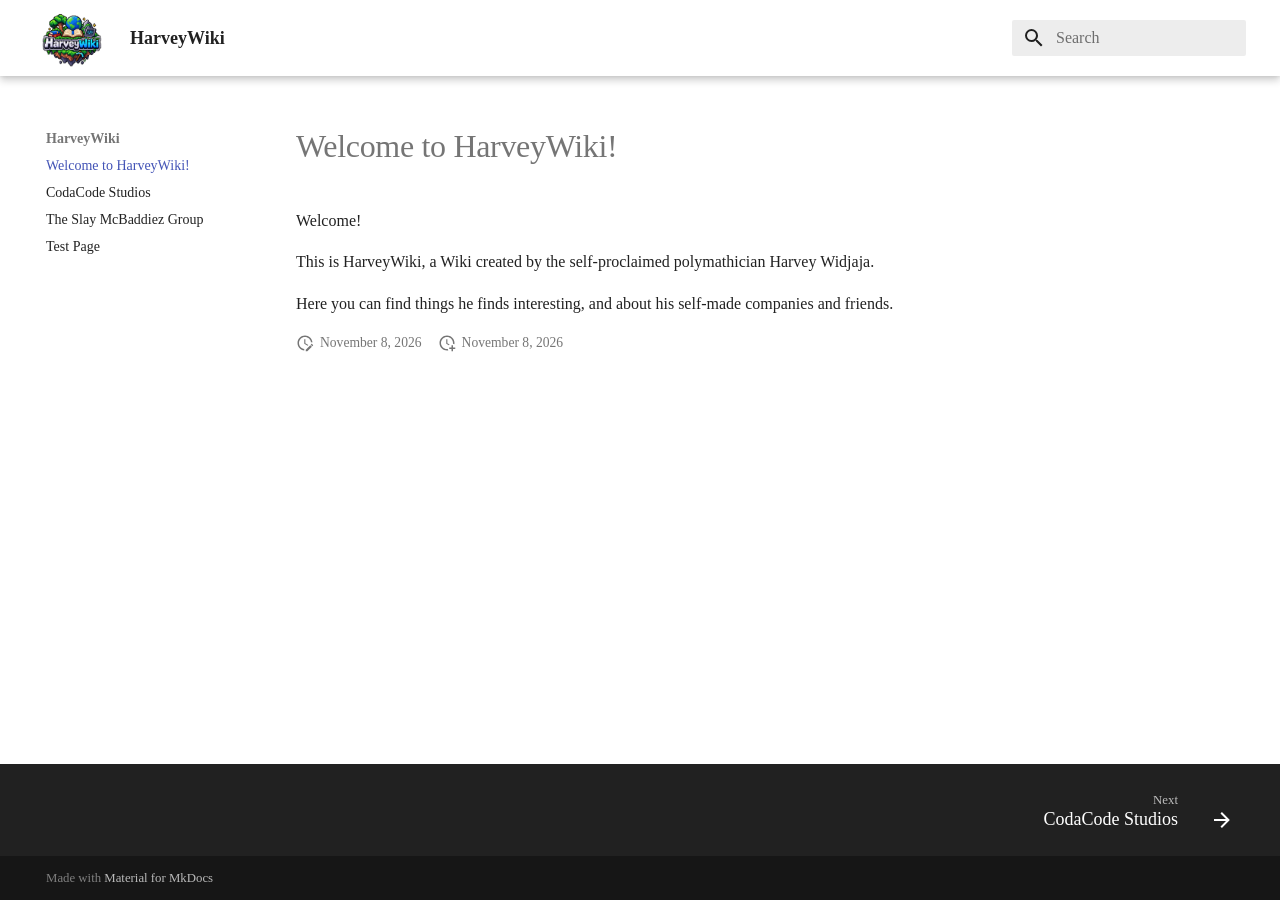
==== commit c7974d6b: "Deployed 404a036 with MkDocs version: 1.6.1" ====
--- a/index.html
+++ b/index.html
@@ -346,7 +346,7 @@
     <span class="md-icon" title="Last update">
       <svg xmlns="http://www.w3.org/2000/svg" viewBox="0 0 24 24"><path d="M21 13.1c-.1 0-.3.1-.4.2l-1 1 2.1 2.1 1-1c.2-.2.2-.6 0-.8l-1.3-1.3c-.1-.1-.2-.2-.4-.2m-1.9 1.8-6.1 6V23h2.1l6.1-6.1zM12.5 7v5.2l4 2.4-1 1L11 13V7zM11 21.9c-5.1-.5-9-4.8-9-9.9C2 6.5 6.5 2 12 2c5.3 0 9.6 4.1 10 9.3-.3-.1-.6-.2-1-.2s-.7.1-1 .2C19.6 7.2 16.2 4 12 4c-4.4 0-8 3.6-8 8 0 4.1 3.1 7.5 7.1 7.9l-.1.2z"/></svg>
     </span>
-    <span class="git-revision-date-localized-plugin git-revision-date-localized-plugin-date" title="November 8, 2026 23:16:44 UTC">November 8, 2026</span>
+    <span class="git-revision-date-localized-plugin git-revision-date-localized-plugin-date" title="November 8, 2026 21:24:55 UTC">November 8, 2026</span>
   </span>
 
     
@@ -356,7 +356,7 @@
     <span class="md-icon" title="Created">
       <svg xmlns="http://www.w3.org/2000/svg" viewBox="0 0 24 24"><path d="M14.47 15.08 11 13V7h1.5v5.25l3.08 1.83c-.41.28-.79.62-1.11 1m-1.39 4.84c-.36.05-.71.08-1.08.08-4.42 0-8-3.58-8-8s3.58-8 8-8 8 3.58 8 8c0 .37-.03.72-.08 1.08.69.1 1.33.32 1.92.64.1-.56.16-1.13.16-1.72 0-5.5-4.5-10-10-10S2 6.5 2 12s4.47 10 10 10c.59 0 1.16-.06 1.72-.16-.32-.59-.54-1.23-.64-1.92M18 15v3h-3v2h3v3h2v-3h3v-2h-3v-3z"/></svg>
     </span>
-    <span class="git-revision-date-localized-plugin git-revision-date-localized-plugin-date" title="November 8, 2026 23:16:44 UTC">November 8, 2026</span>
+    <span class="git-revision-date-localized-plugin git-revision-date-localized-plugin-date" title="November 8, 2026 21:09:15 UTC">November 8, 2026</span>
   </span>
 
     
@@ -379,6 +379,30 @@
       </main>
       
         <footer class="md-footer">
+  
+    
+      
+      <nav class="md-footer__inner md-grid" aria-label="Footer" >
+        
+        
+          
+          <a href="codacode-studios/" class="md-footer__link md-footer__link--next" aria-label="Next: CodaCode Studios">
+            <div class="md-footer__title">
+              <span class="md-footer__direction">
+                Next
+              </span>
+              <div class="md-ellipsis">
+                CodaCode Studios
+              </div>
+            </div>
+            <div class="md-footer__button md-icon">
+              
+              <svg xmlns="http://www.w3.org/2000/svg" viewBox="0 0 24 24"><path d="M4 11v2h12l-5.5 5.5 1.42 1.42L19.84 12l-7.92-7.92L10.5 5.5 16 11z"/></svg>
+            </div>
+          </a>
+        
+      </nav>
+    
   
   <div class="md-footer-meta md-typeset">
     <div class="md-footer-meta__inner md-grid">
@@ -405,7 +429,7 @@
     
       
       
-      <script id="__config" type="application/json">{"annotate": null, "base": ".", "features": ["navigation.sections", "navigation.expand", "toc.integrate"], "search": "assets/javascripts/workers/search.a7633da7.min.js", "tags": null, "translations": {"clipboard.copied": "Copied to clipboard", "clipboard.copy": "Copy to clipboard", "search.result.more.one": "1 more on this page", "search.result.more.other": "# more on this page", "search.result.none": "No matching documents", "search.result.one": "1 matching document", "search.result.other": "# matching documents", "search.result.placeholder": "Type to start searching", "search.result.term.missing": "Missing", "select.version": "Select version"}, "version": null}</script>
+      <script id="__config" type="application/json">{"annotate": null, "base": ".", "features": ["navigation.sections", "navigation.expand", "toc.integrate", "navigation.footer"], "search": "assets/javascripts/workers/search.a7633da7.min.js", "tags": null, "translations": {"clipboard.copied": "Copied to clipboard", "clipboard.copy": "Copy to clipboard", "search.result.more.one": "1 more on this page", "search.result.more.other": "# more on this page", "search.result.none": "No matching documents", "search.result.one": "1 matching document", "search.result.other": "# matching documents", "search.result.placeholder": "Type to start searching", "search.result.term.missing": "Missing", "select.version": "Select version"}, "version": null}</script>
     
     
       <script src="assets/javascripts/bundle.a5f9d56c.min.js"></script>
